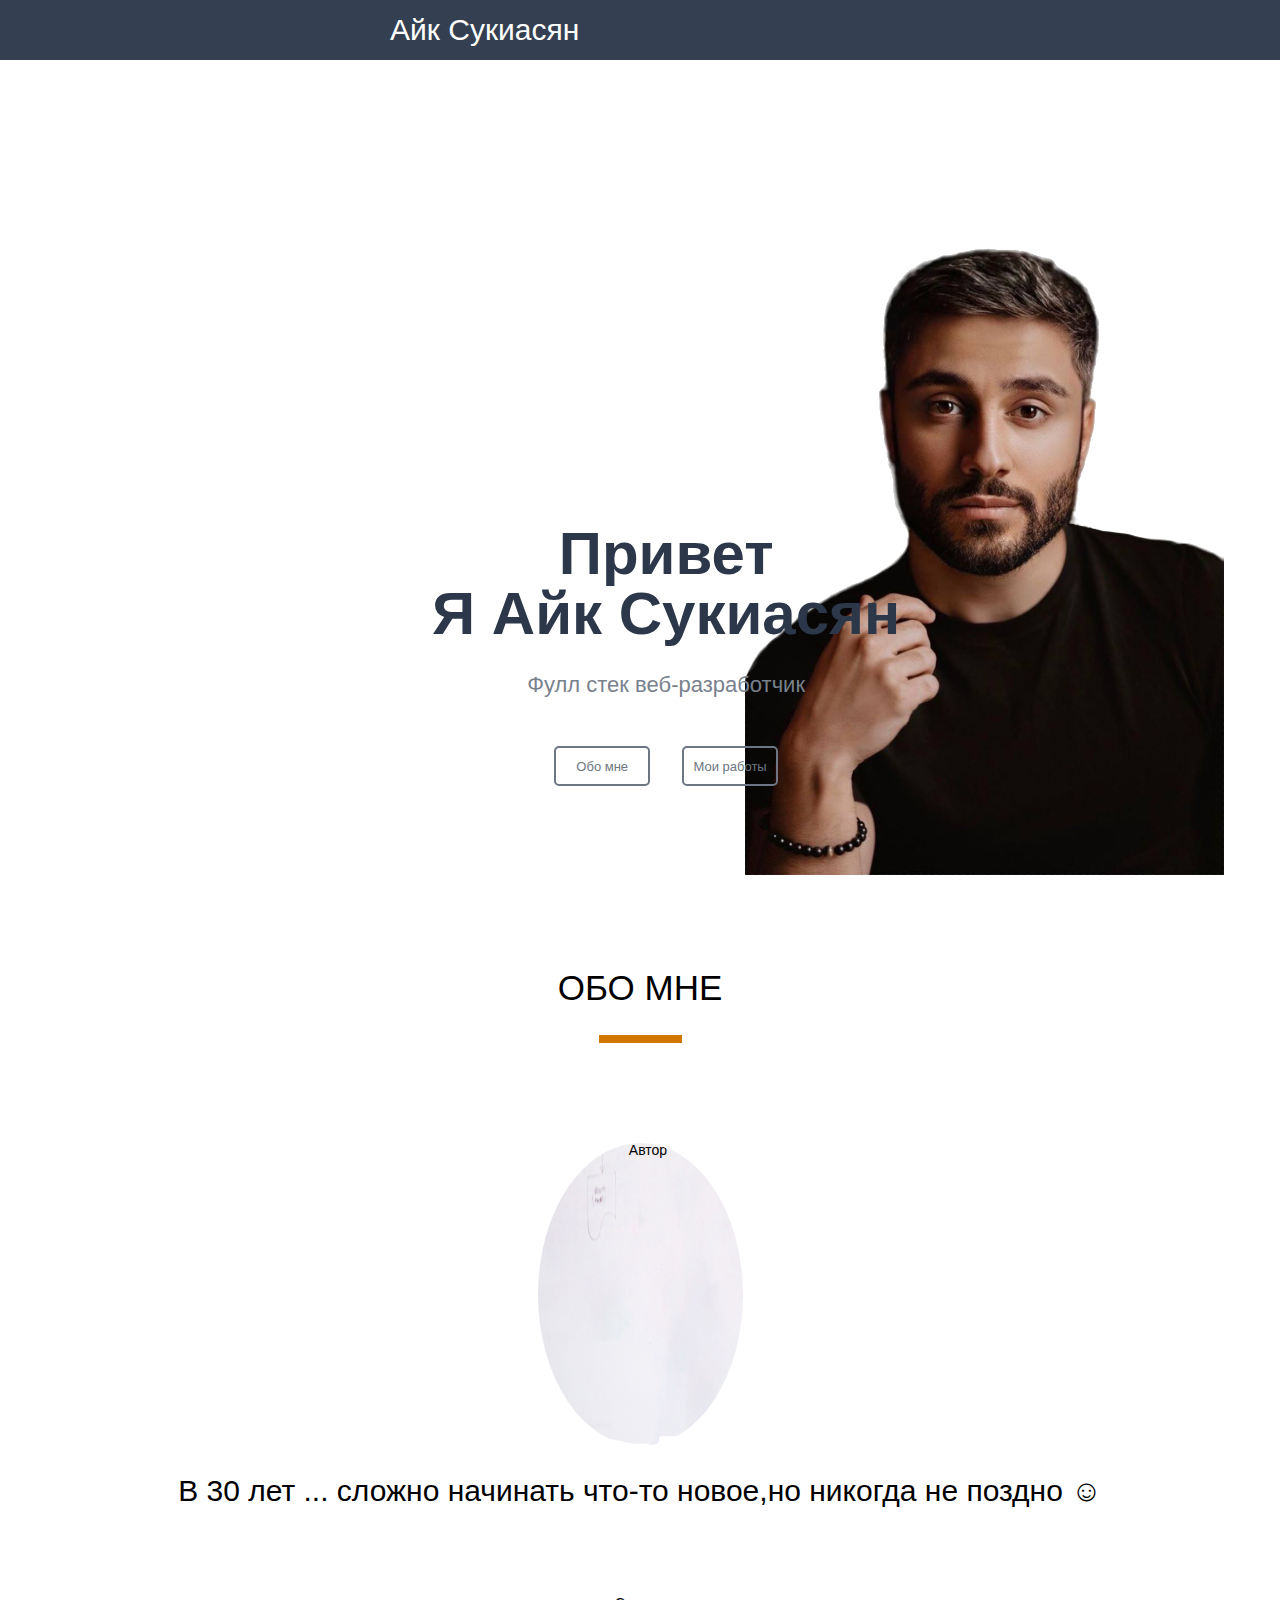
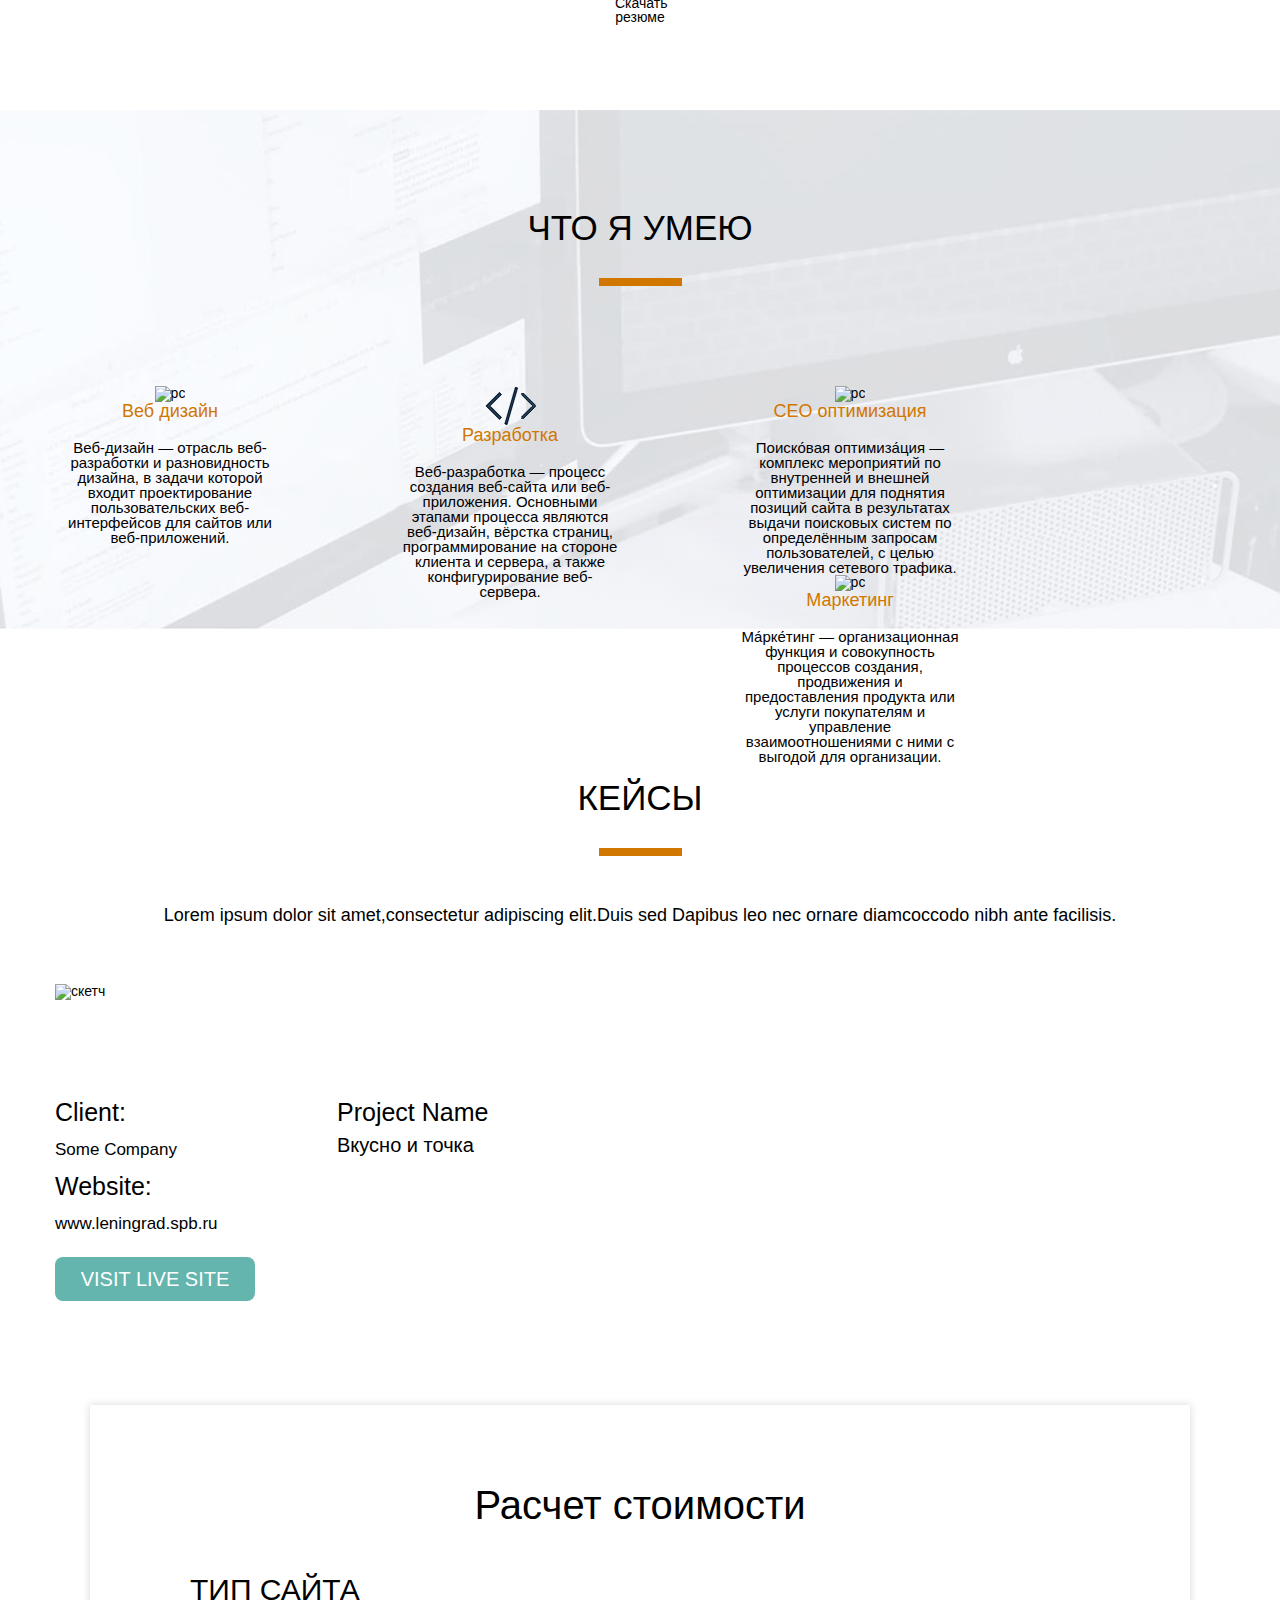
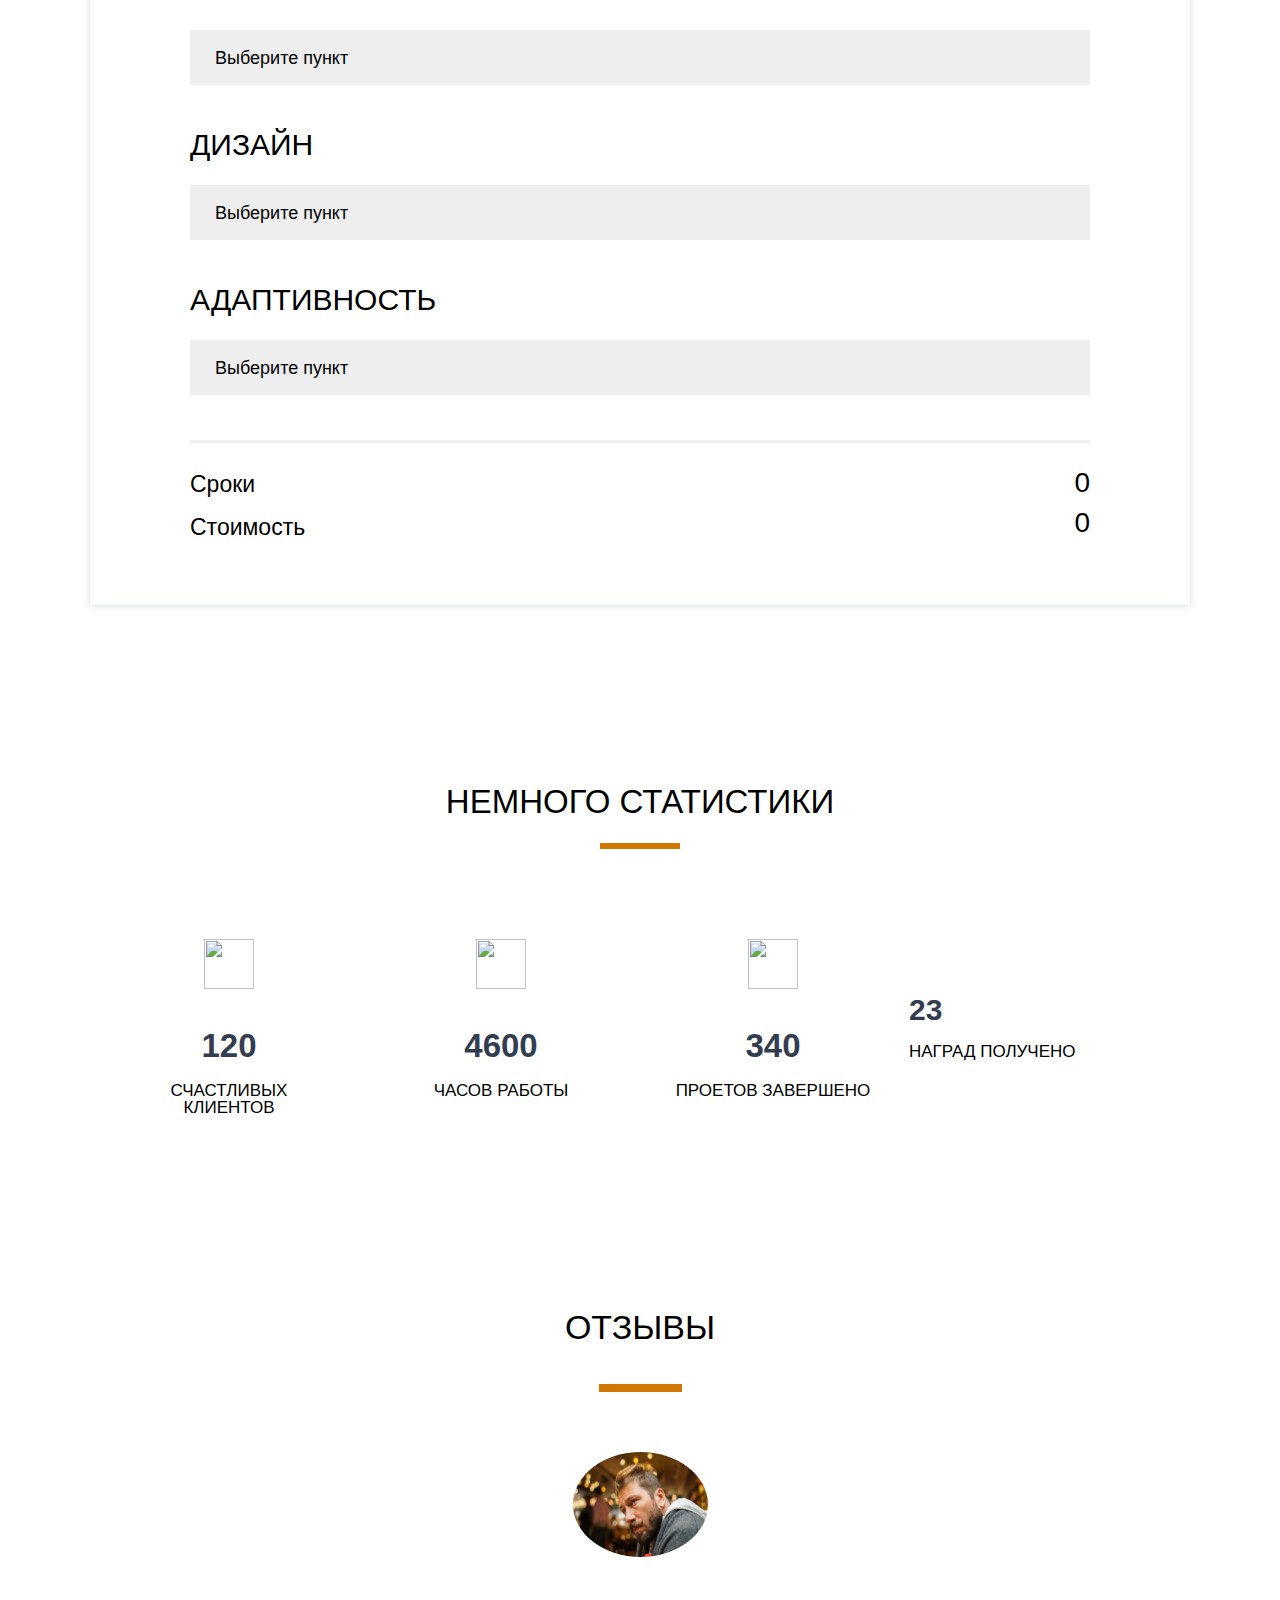
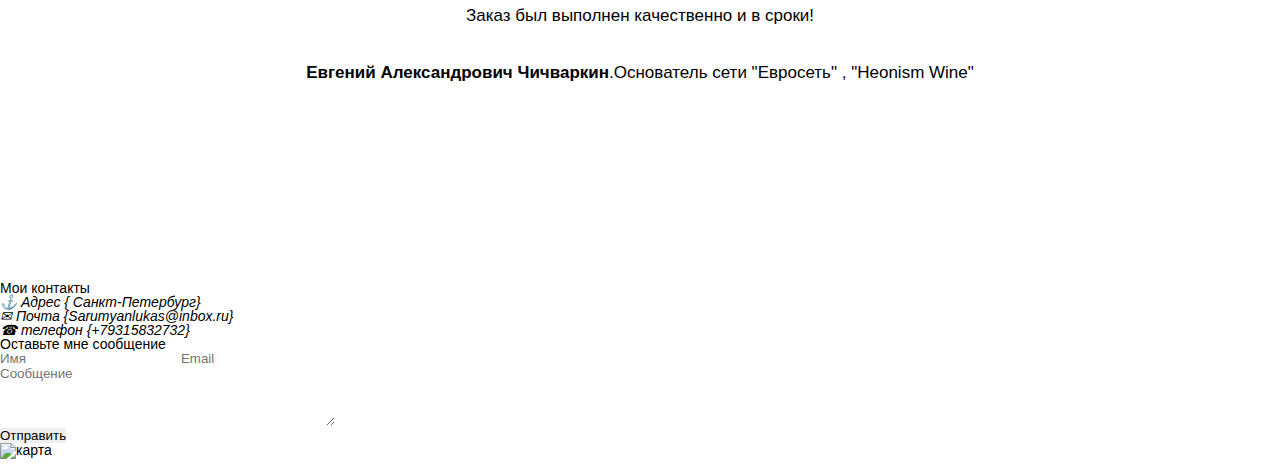
==== src/index.html @ 704d2154 "Some new" ====
<!DOCTYPE html>
<html lang="en">
<head>
    <meta charset="UTF-8">
    <meta name="description" content="Моя первая страница...">
    <meta name="author" content="Aik">
    <meta name="robots" content="all">
    <meta property="og:title" content="Это моя первая страница...">
    <title> Сукиасян Айк - Веб-разработчик</title>
    <link rel="stylesheet" href="css/reset.css">
    <link rel="stylesheet" href="css/style.css">
</head>
<body>
    <header>
        <nav>
            <div class="logo">Айк Сукиасян</div>
            <div class="menu">
                <ul>
                    <li>Обо мне</li>
                    <li>Услуги</li>
                    <li>Кейсы</li>
                    <li>Прайс</li>
                    <li>Отзывы</li>
                    <li>Контакты</li>
                </ul>
            </div>

        </nav>
    </header>

    <div class="main">
        <div class="title__container">
            <h1>
                Привет 
                <br>
                 Я Айк Сукиасян
            </h1>
            <h4>Фулл стек веб-разработчик</h4>
            <input type="submit" value="Обо мне">
            <input type="submit" value="Мои работы">
        </div>
    </div>
    <div class="info">
        <h2>ОБО МНЕ</h2>
        <hr align="center" color="#d17700" size="10" width=83px>
          <img src="img/ike%C2%A0%E2%80%94%20%D0%BA%D0%BE%D0%BF%D0%B8%D1%8F.png" alt="Автор" width="200">
        <h4>В 30 лет ... сложно начинать что-то новое,но никогда не поздно &#9786;</h4>
        <a href="img/IMAGE%202022-06-16%2009:02:05.jpg" download="" title="">Скачать резюме</a>
    </div>
    <br>

    <div class="skills">
        <div class="wish">
            <h2>Что я умею</h2>
            <hr color="#d17700">
        </div>
        <div class="more_skills">
            <img src="img/%D0%BD%D0%BE%D1%83%D1%82.png" alt="pc">
            <h4>Веб дизайн</h4>
            <p>Веб-дизайн — отрасль веб-разработки и разновидность дизайна, в задачи которой входит проектирование пользовательских веб-интерфейсов для сайтов или веб-приложений. </p>
        </div>
        <div class="more_skills">
            <img src="img/%D0%B7%D0%BD%D0%B0%D0%BA.png" alt="pc">
            <h4>Разработка</h4>
            <p>Веб-разработка — процесс создания веб-сайта или веб-приложения. Основными этапами процесса являются веб-дизайн, вёрстка страниц, программирование на стороне клиента и сервера, а также конфигурирование веб-сервера. </p>
        </div>
        <div class="more_skills">
            <img src="img/%D1%80%D0%B0%D0%BA%D0%B5%D1%82%D0%B0.png" alt="pc">
            <h4>СЕО оптимизация</h4>
            <p>Поиско́вая оптимиза́ция — комплекс мероприятий по внутренней и внешней оптимизации для поднятия позиций сайта в результатах выдачи поисковых систем по определённым запросам пользователей, с целью увеличения сетевого трафика.</p>
        </div>
        <div class="more_skills">
            <img src="img/%D0%B3%D1%80%D0%B0%D0%BC%D0%BC%D0%BE%D1%84%D0%BE%D0%BD.png" alt="pc">
            <h4>Маркетинг</h4>
            <p>Ма́рке́тинг — организационная функция и совокупность процессов создания, продвижения и предоставления продукта или услуги покупателям и управление взаимоотношениями с ними с выгодой для организации.</p>
        </div>
    </div>
    <div class="package">
       <div class="cage">
        <h2>Кейсы</h2>
        <hr color="#d17700">
        <h5>Lorem ipsum dolor sit amet,consectetur adipiscing elit.Duis sed Dapibus leo nec ornare diamcoccodo nibh ante facilisis.</h5>
        <p>
            <img src="img/%D1%81%D0%BA%D0%B5%D1%82%D1%87.jpg" alt="скетч" width="200">
      <div class="short">
                    <h4>Client:</h4>
                   <p>Some Company</p>
                 <h4>Website:</h4>
                       <p>www.leningrad.spb.ru</p>
                    <a href="http://www.leningradspb.ru" class="btn">VISIT LIVE SITE</a>
                   </div>
                <div class="long">
                    <h4>Project Name</h4>
                    <p>Вкусно и точка</p>
                </div>
            </div>
    </div>           
    <div class="prace">
       <div class="prace_menu">
        <h2>Расчет стоимости</h2>
        <div class="pracepm">
        <h3>Тип Сайта</h3>
        <select class="select" name="web">
            <option value="1" selected disabled>Выберите пункт</option>
            <option value="2">Визитка &#10102;</option>
            <option value="3">Интернет магазин &#10103;</option>
            <option value="4">Корпоративный &#10104;</option>
        </select>
        <h3>Дизайн</h3>
        <select class="select" name="design">
            <option value="1" selected disabled>Выберите пункт</option>
            <option value="2">Минимализм &#10102;</option>
            <option value="3">HI TECH &#10103;</option>
            <option value="4">Информационный &#10104;</option>
        </select>
        <h3>Адаптивность</h3>
        <select class="select" name="adaptation">
            <option value="1" selected disabled>Выберите пункт</option>
            <option value="2">Фиксированный макет сайта &#10102;</option>
            <option value="3">Резиновый (гибкий) макет сайта &#10103;</option>
            <option value="4">Bootstrap и создание адаптивных сайтов &#10104;</option>
        </select>
<hr align="center" color="#eeeeee" size="5" width=100%>
        <div class="time_mani">
        <div class="time">
        <p class="text">Сроки</p>
       <p class="text">Стоимость</p>
            </div> 
            
        <div class="mani">
        <p class="digit">0</p>
        <p class="digit">0</p>
            </div>
        </div>
            </div>
        </div>
        </div>
    <div class="statistics">
       <div class="station">
        <h2>Немного статистики</h2>
        <hr>
        <div class="stat">
                <img src="img/%D1%81%D0%BC%D0%B0%D0%B9%D0%BB.png" alt="">
                <h3><b>120</b></h3>
                <p>СЧАСТЛИВЫХ КЛИЕНТОВ</p>
            </div>
            <div class="stat">
                <img src="img/%D1%81%D0%BA%D0%BE%D0%B1%D0%BA%D0%B8.png" alt="">
                <h3><b>4600</b></h3>
                <p>ЧАСОВ РАБОТЫ</p>
            </div>
            <div class="stat">
                <img src="img/%D0%B3%D0%B0%D0%BB%D0%BE%D1%87%D0%BA%D0%B0.png" alt="">
                <h3><b>340</b></h3>
                <p>ПРОЕТОВ ЗАВЕРШЕНО</p>
            </div>
            <div class="stat_item">
                <img src="img/%D0%BA%D1%83%D0%B1%D0%BE%D0%BA.png" alt="">
                <h4><b>23</b></h4>
                <p>НАГРАД ПОЛУЧЕНО</p>
        </div>
      </div>
    </div>
    <div class="reviews">
        <h2>Отзывы</h2>
           <hr align="center" color="#d17700" size="10" width=83px>
            <img src="img/chich.jpeg" alt="client" >
            <h5>Заказ был выполнен качественно и в сроки!</h5>
            <p><b>Евгений Александрович Чичваркин</b>.Основатель сети "Евросеть" , "Heonism Wine"</p>
            
    </div>
    <footer>
        <div class="contacts">
            <h2>Мои контакты</h2>
            <h4>
                <em>&#9875; Адрес { Санкт-Петербург} </em>
            </h4>
            <h4>
                <em>&#9993; Почта {Sarumyanlukas@inbox.ru} </em>
            </h4>
            <h4>
                <em>&#9742; телефон {+79315832732}</em>
            </h4>
            <p>Оставьте мне сообщение</p>
            <form action="handler.php">
                <input type="text" name="text_input" placeholder="Имя">
                <input type="email" name="mail" placeholder="Email">
                <br>
                <textarea name="message" id="1" cols="40" rows="4" placeholder="Сообщение"></textarea>
                <p>
                    <input type="submit" value="Отправить">
                </p>
            </form>
            <p>
                <img src="https://habrastorage.org/getpro/habr/post_images/2fa/d7b/2ac/2fad7b2ac4b444de8412181e284aabde.jpg" alt="карта" width="200">

        </div>
        <br>
    </footer>

</body>
</html>
---- src/css/style.css ----
body{
    font-family: Arial, sans-serif;
}
nav{
    width: 100%;
    height: 60px;
    background: #344051;
}

.logo{
    float: left;
    color: #fff;
    font-size: 30px;
    line-height: 60px;
    padding-left: 390px;
}

.menu{
    float: left;
    padding-left: 430px;
    
}

.menu li{
    float: left;
    font-size: 16px;
    color: white;
    line-height: 60px;
    margin-right: 40px;
    text-transform: uppercase;
}

.menu li a:visited{
    color: white;
}

.main{
    width: 100%;
    height: calc(100% - 60px);
    background: url(../img/ike.png) 93% 80%/auto 85% no-repeat, url(../img/bg.jpg) center/cover no-repeat;

}
.title__container{
    float: left;
    margin: 404px 0px 0px 432px;
    color: #2c384a;
    text-align: center;
  
}


.title__container h1{
    font-size: 60px;
    text-align: center;
    font-weight: bold;
}

.title__container h4{
    color: #79818d;
    text-align: center;
    margin-top: 30px;
    font-size: 22px;
}

.title__container input{
    width: 96px;
    height: 40px;
    text-align: center;
    border: 2px solid #6d7682;
    background: none;
    border-radius: 5px;
    color: #6d7682;
    font-size: 13px;
    cursor: pointer;
    margin: 50px 14px 0px 14px;
}

.info h2{
    font-size: 35px;
    text-align: center;
    margin-bottom:30px ;
    margin-top: 70px;
}
.info hr{
    display: block;
    margin: 0 auto;
    margin-bottom: 100px;
}
.info img{
    text-align: center;
    background: url(../img/BG.jpg) round;
    width: 205px;height: 303px;
    border-radius:100%;
   display: block;
  margin: 0 auto;
}
.info h4{
    text-align: center;
    font-size: 30px;
    padding-top: 30px;
    padding-bottom: 40px;
}
.info a{
   text-align: center;
    padding-top: 50px;
    background: url(../img/dar.png)round;
    width:50px;height:30px;
    display: block;
    margin: 0 auto;
}
.skills{
    margin-top: 100px;
    background: url(../img/BJ.jpg)center/cover no-repeat;
    width: 100%;
    height: 520px;
}
.wish h2{
    text-align: center;
    font-size: 35px;
    text-transform:  uppercase;
    padding-top: 100px;
    
}
.wish hr{
    height: 8px;
    border: none;
    width: 83px;
    margin: 33px auto 100px;
}
.more_skills{
  
  float:left;
     width: 220px;
    text-align: center;
    margin: 0 60px;
}
.more_skills img{
 margin-bottom: 0px;

}
.more_skills p{
   font-size: 15px;

}
.more_skills h4{
    color: #d17700;
    font-size: 18px;
    margin-bottom: 20px; 
}
.package{
    padding-top: 50px;
    padding-bottom: 150px;
    
}
.package img{
    height: 570px;
    width: 100%;
}
.cage{
     width: 1170px;
    margin: 0 auto;
}
.cage h2{
    text-align: center;
    font-size: 35px;
    text-transform:  uppercase;
    padding-top: 100px;
    
}
.cage hr{
    height: 8px;
    border: none;
    width: 83px;
    margin: 33px auto 50px;
}
.cage h5{
    padding-bottom: 60px;
     text-align: center;
    font-size: 18px;
}
.short{
    padding-top:100px;
    width: 200px;
    float: left;
    margin-right: 82px;
}
.short h4{
    font-size: 25px;
}
.short p{
    font-size: 17px;
    margin: 16px 0;
}
.short a{
    margin-top: 25px;
    display: block;
    width: 100%;
    background: #63b5ae;
    height: 44px;
    line-height: 44px;
    text-align: center;
    color: white;
    font-size: 20px;
    border-radius: 8px;
}
.long{
    margin-top: 100px;
}
.long h4{
    font-size: 25px;
    margin-bottom: 10px;
}
.long p{
    font-size: 20px;
}
.prace{
      margin-top: 100px;
}
.prace_menu{
    width: 1100px;
    -webkit-box-shadow: 0px 0px 8px 0px rgba(34, 60, 80, 0.2);
    -moz-box-shadow: 0px 0px 8px 0px rgba(34, 60, 80, 0.2);
    box-shadow: 0px 0px 8px 0px rgba(34, 60, 80, 0.2);
    margin: 0 auto;
    padding-top: 80px;
    height: 800px;
}
.prace_menu h2{
     text-align: center;
    width: 360px;
    font-size: 40px;
    margin: 0px auto 50px;  
}
.pracepm{
    width: 900px;
    margin: 0 auto;
    padding-bottom: 50px;
}
.pracepm h3{
    font-size: 30px;
    text-transform: uppercase;
    margin-bottom: 25px;
}
.pracepm select{
    margin-bottom: 45px;
}

.select{
  display: block;
    width: 900px;
    height: 55px;
    background: #eeeeee;
    padding-left: 25px;
    font-size: 18px;
    -webkit-appearance: none;
    -moz-appearance: none;
    appearance: none;
    background:  url(../img/%D0%B3%D0%B0%D0%BB%D0%BA%D0%B0.png) 98% 54%/auto no-repeat,#eee;
}
.time_mani{
    margin-top: 20px;
    font-size: 22px;
}
.time{
    float: left;
    font-size:23px;
    line-height: 43px;
}
.mani{
    float: right;
    padding-left: 200px;
    font-size:28px;
    line-height: 40px;
}
.statistics{
    margin-top:85px;
    height: 550px;
    background: url(../img/%D0%BA%D0%BB%D0%B0%D0%B2%D0%B8%D0%B0%D1%82%D1%83%D1%80%D0%B0.jpg) no-repeat;
}
.station{
    width: 1094px;
    margin: 0 auto;
    padding-top: 100x;
    padding-bottom: 96px;
}
.statistics h2{
    text-transform: uppercase;
    padding-top:95px;
    font-size: 33px;
    text-align: center;
}
.statistics hr{
     height: 6px;
    border: none;
    background: #d17700;
    width: 80px;
    margin: 0 auto 90px;
    margin-top: 25px;
}
.stat{
    float: left;
    width: 200px;
    text-align: center;
    margin: 0 36px;
}

.stat img{
    width: 50px;
    margin-bottom: 40px;
    height: 50px;
}
.stat h3{
    font-size: 33px;
    color: #323e4f;
    margin-bottom: 20px;
}
.stat p{
    font-size: 17px;
}
.stat_item img{
    padding-left: 100px;
}
.stat_item h4{
font-size: 30px;
    color: #323e4f;
   margin-top: 42px;
}
.stat_item p{
    font-size: 17px;
    padding-top: 18px;
}
.reviews h2{
    font-size: 34px;
    text-align: center;
    margin-bottom:40px ;
    margin-top: 70px;
    text-transform: uppercase;
}
    
.reviews hr{
    display: block;
    margin: 0 auto;
    margin-bottom: 60px;
}
.reviews img{
    text-align: center;
    background: url(../img/BG.jpg) round;
    width: 135px;height: 105px;
    border-radius:100%;
   display: block;
  margin: 0 auto;
}
.reviews h5{
     font-size: 17px;
    text-align: center;
    margin-bottom:40px ;
    margin-top: 50px;
}
.reviews p{
     font-size: 17px;
    text-align: center;
    margin-bottom:200px ;
    margin-top: 30px;
}
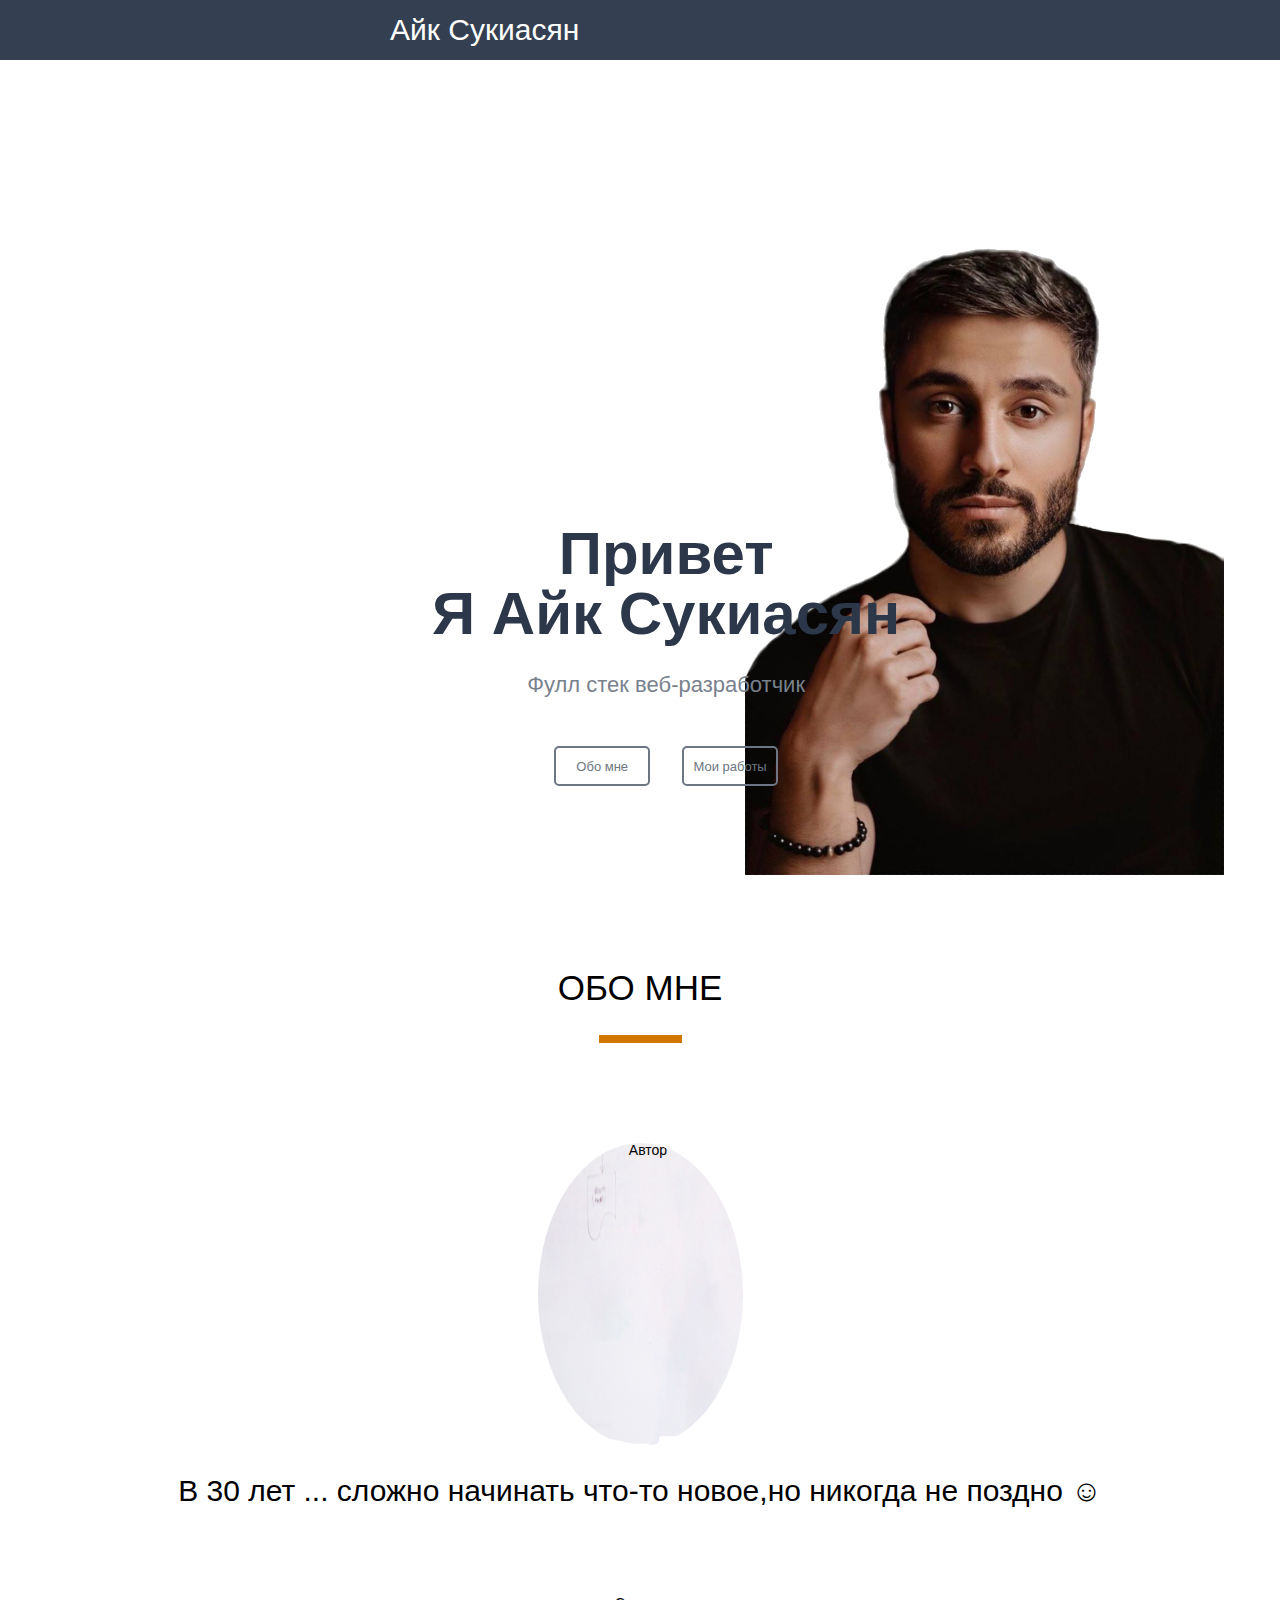
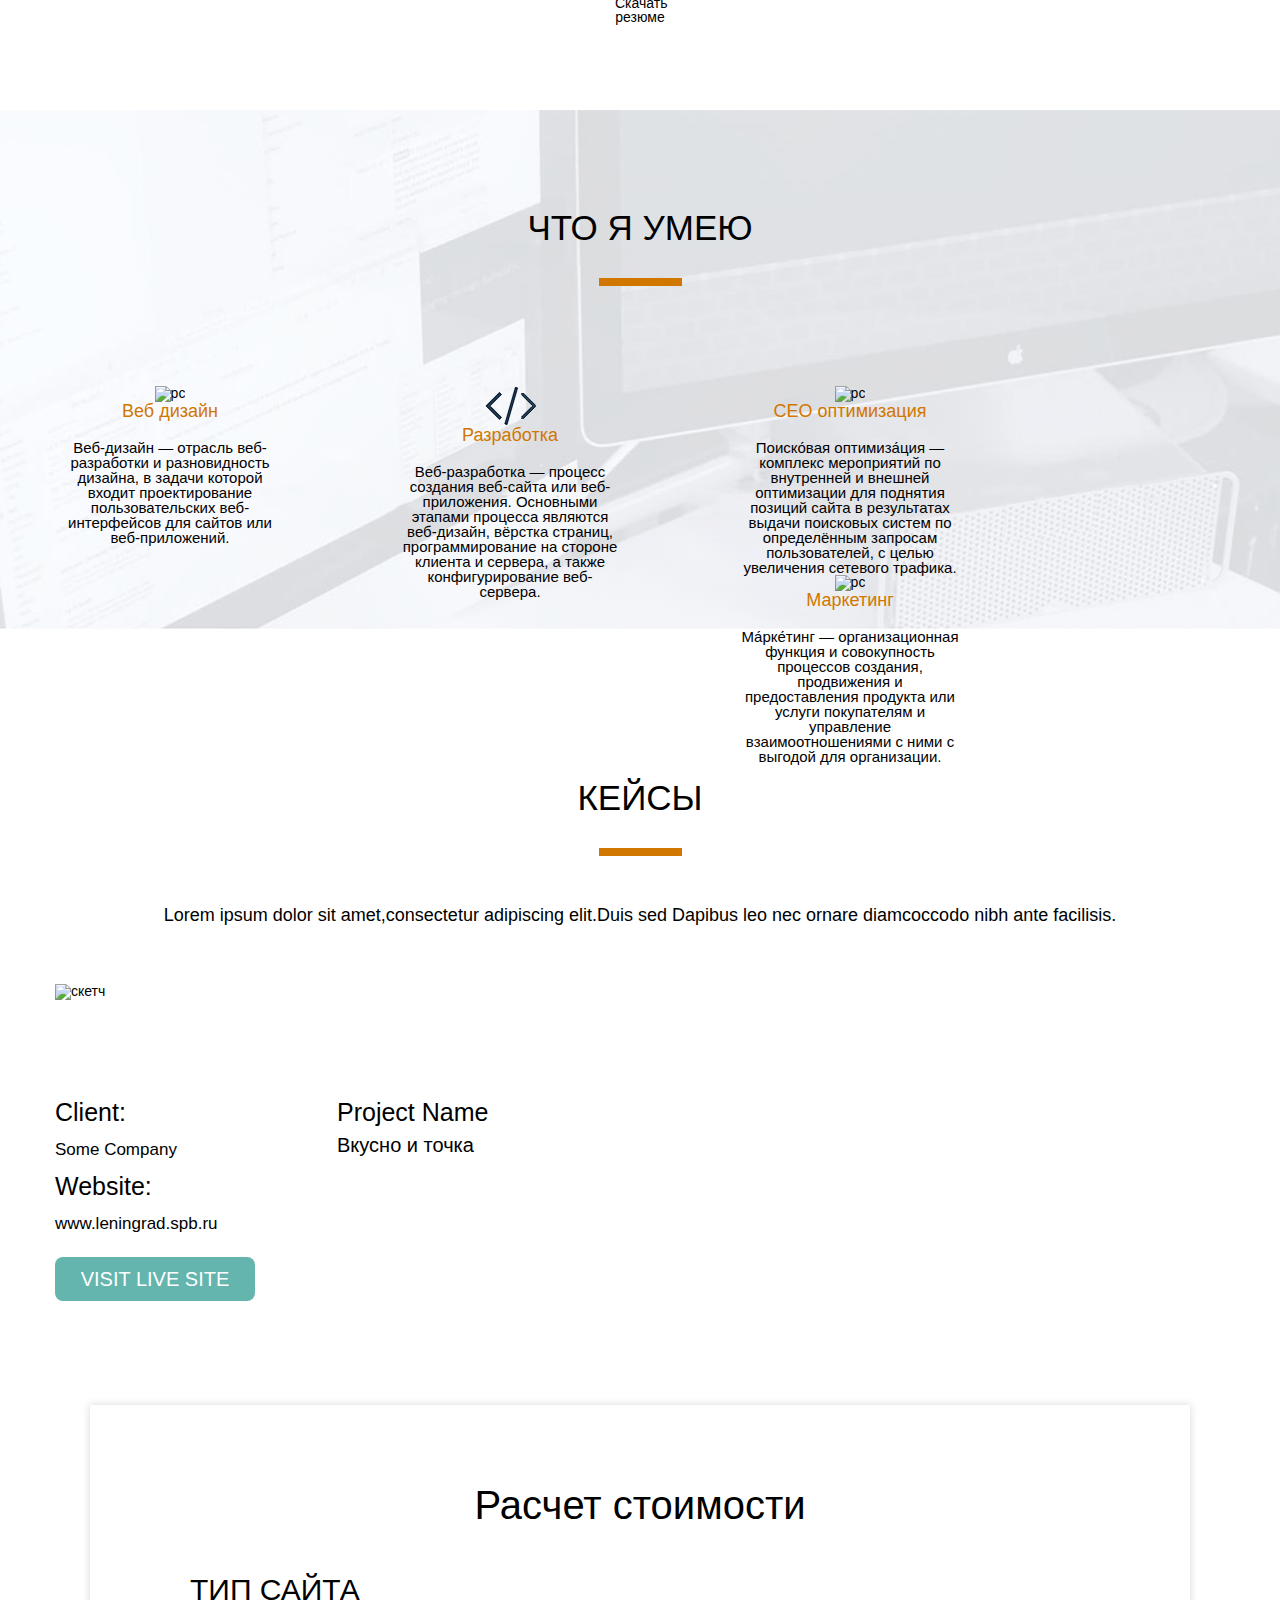
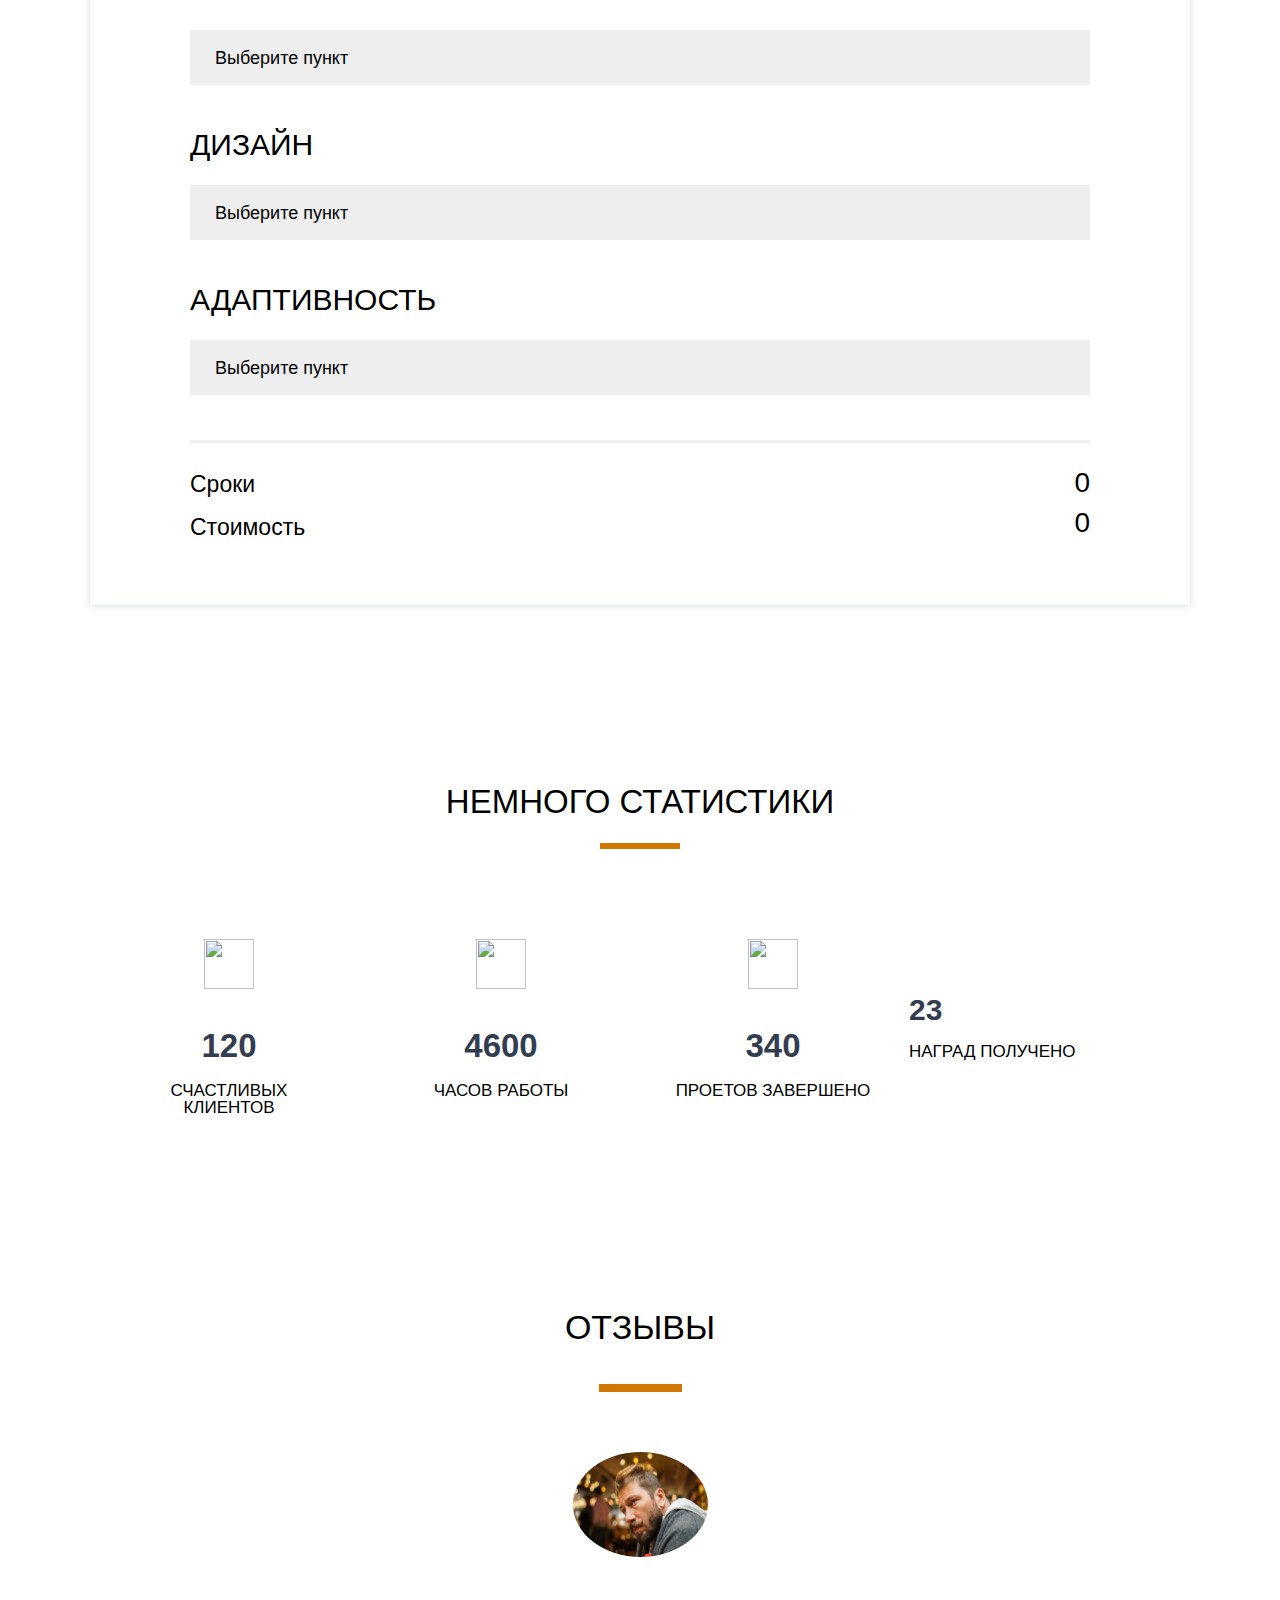
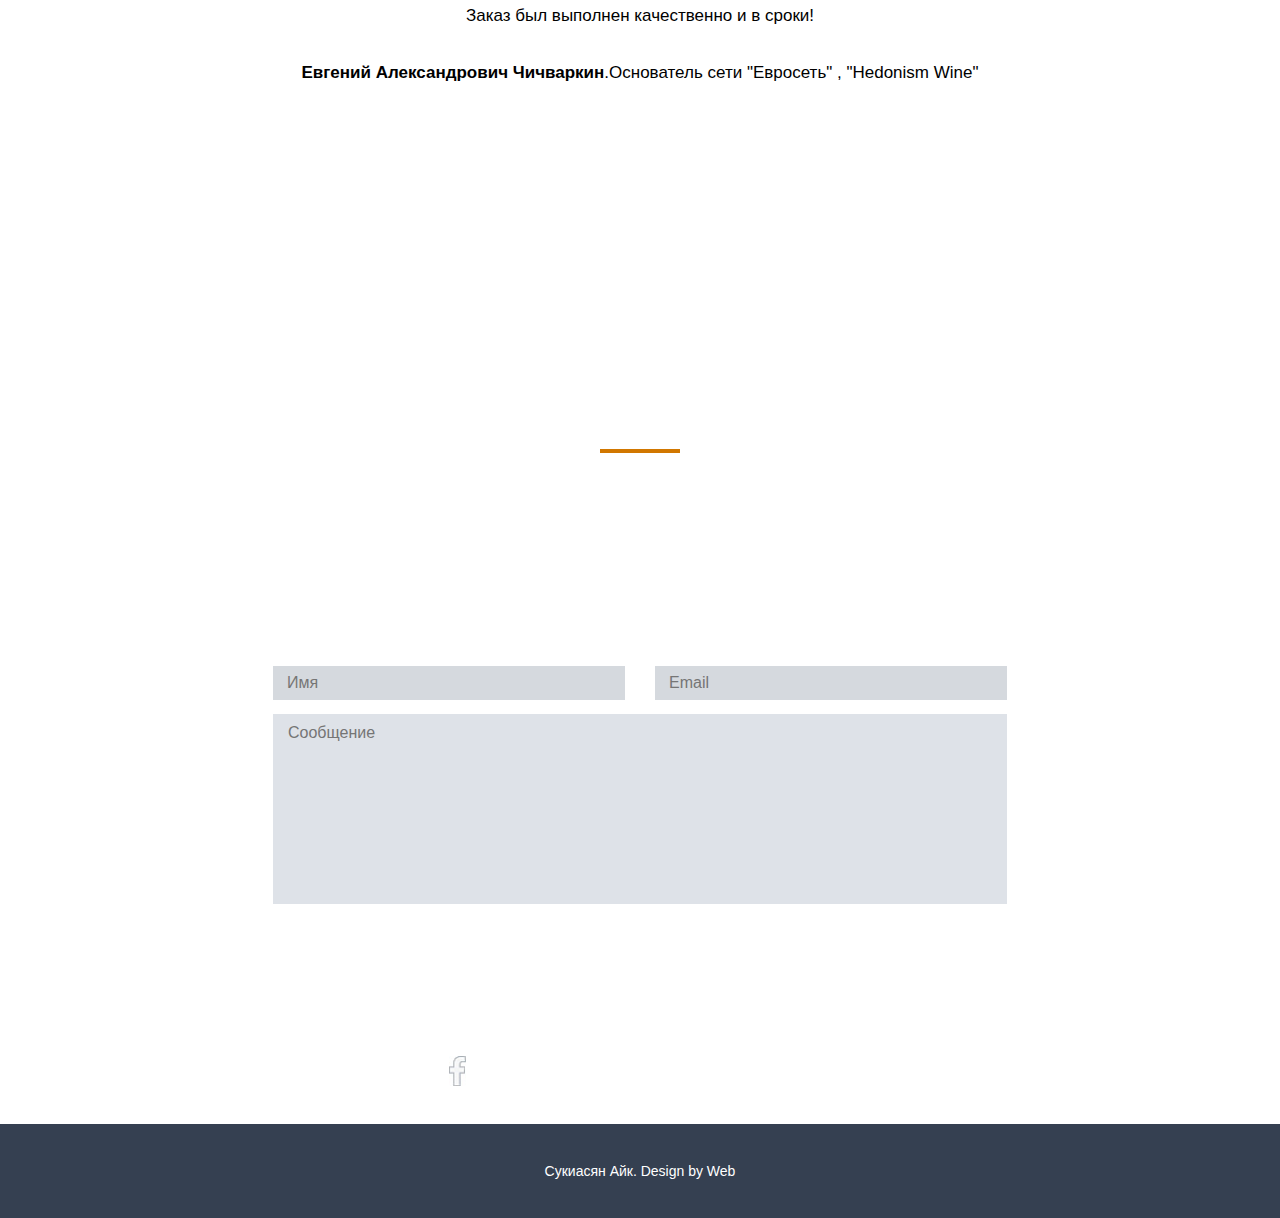
==== commit 9674a53b: "Add files via upload" ====
--- a/src/index.html
+++ b/src/index.html
@@ -166,37 +166,58 @@
            <hr align="center" color="#d17700" size="10" width=83px>
             <img src="img/chich.jpeg" alt="client" >
             <h5>Заказ был выполнен качественно и в сроки!</h5>
-            <p><b>Евгений Александрович Чичваркин</b>.Основатель сети "Евросеть" , "Heonism Wine"</p>
+            <p><b>Евгений Александрович Чичваркин</b>.Основатель сети "Евросеть" , "Hedonism Wine"</p>
             
     </div>
-    <footer>
-        <div class="contacts">
-            <h2>Мои контакты</h2>
-            <h4>
-                <em>&#9875; Адрес { Санкт-Петербург} </em>
-            </h4>
-            <h4>
-                <em>&#9993; Почта {Sarumyanlukas@inbox.ru} </em>
-            </h4>
-            <h4>
-                <em>&#9742; телефон {+79315832732}</em>
-            </h4>
-            <p>Оставьте мне сообщение</p>
-            <form action="handler.php">
-                <input type="text" name="text_input" placeholder="Имя">
-                <input type="email" name="mail" placeholder="Email">
-                <br>
-                <textarea name="message" id="1" cols="40" rows="4" placeholder="Сообщение"></textarea>
-                <p>
-                    <input type="submit" value="Отправить">
-                </p>
+         <div class="contacts">
+        <div class="contacts_container">
+            <h2>Мои Контакты</h2>
+            <hr>
+            <p class="contacts_subscription">Lorem ipsum dolor sit amet, consectetur adipisicing elit. Similique ea cum error commodi at obcaecati!</p>
+            <div class="contacts_data">
+                <div class="contacts_data_item">
+                    <img src="img/geo.png" alt="">
+                    <p>Санкт-Петербург, Сев Кабель</p>
+                </div>
+                <div class="contacts_data_item">
+                    <img src="img/mail.png" alt="">
+                    <p>Sarumyanlukas@inbox.ru</p>
+                </div>
+                <div class="contacts_data_item">
+                    <img src="img/tel.png" alt="">
+                    <p>+7 9315832732</p>
+                </div>
+            </div>
+            <div class="clear"></div>
+            <h3>Оставьте мне сообщение</h3>
+            <form action="#">
+                <div class="contacts_inputs">
+                    <input type="text" placeholder="Имя">
+                    <input class="secondInput" type="text" placeholder="Email">
+                    <div class="clear"></div>
+                </div>
+                <textarea placeholder="Сообщение" name="message" id="messageText" cols="30" rows="10"></textarea>
+                <input type="submit" value="Отправить">
             </form>
-            <p>
-                <img src="https://habrastorage.org/getpro/habr/post_images/2fa/d7b/2ac/2fad7b2ac4b444de8412181e284aabde.jpg" alt="карта" width="200">
-
-        </div>
-        <br>
-    </footer>
-
+            <div class="contacts_social">
+                <a href="#"><img src="img/%D1%84%D0%B1.jpg" alt=""></a>
+                <a href="#"><img src="img/%D1%82%D0%B2%D0%B8%D1%82%D0%B5%D1%80.jpg" alt=""></a>
+                <a href="#"><img src="img/%D0%BC%D1%8F%D1%87.jpg" alt=""></a>
+                <a href="#"><img src="img/%D0%BA%D0%B8%D1%81%D0%B0.jpg" alt=""></a>
+                <a href="#"><img src="img/%D0%B8%D0%BD%D1%81%D1%82.jpg" alt=""></a>
+                <a href="#"><img src="img/%D0%B8%D0%BD.jpg" alt=""></a>
+                <div class="clear"></div>
+            </div>
+        </div>
+    </div>
+    <div class="map">
+        <img src="img/%D0%9A%D0%B0%D1%80%D1%82%D0%B0%20%D0%BA%D0%BE%D0%BF%D0%B8%D1%8F.jpg" alt="">
+    </div>
+    <div class="footer">
+        <div class="footer_container">
+            <p>Сукиасян Айк. Design by Web</p>
+        </div>
+    </div>
+    
 </body>
 </html>--- a/src/css/style.css
+++ b/src/css/style.css
@@ -361,4 +361,133 @@
     text-align: center;
     margin-bottom:200px ;
     margin-top: 30px;
-}+}
+.contacts{
+    background: url(../img/%D0%A4%D0%BE%D0%BD%20%D0%BA%D0%BE%D0%BD%D1%82%D0%B0%D0%BA%D1%82.jpg) center/cover no-repeat;
+    color: white;
+}
+
+.contacts_container{
+    width: 734px;
+    margin: 0 auto;
+    padding-bottom: 68px;
+}
+
+.contacts_container h2{
+    text-align: center;
+    width: 390px;
+    font-size: 33px;
+    margin: 0px auto 30px;
+    padding-bottom: 5px;
+    text-transform: uppercase;
+    padding-top: 100px;
+}
+
+.contacts_container hr{
+    height: 4px;
+    border: none;
+    background: #d17700;
+    width: 80px;
+    margin: 0 auto 32px;
+}
+
+.contacts_subscription{
+    text-align: center;
+    font-size: 16px;
+    margin-bottom: 48px;
+}
+
+.contacts_data_item{
+    float: left;
+    width: 154px;
+    text-align: center;
+    margin: 0 45px;
+}
+
+.contacts_data_item img{
+    height: 30px;
+    margin-bottom: 30px;
+    
+}
+
+.contacts_data_item p{
+    font-size: 16px;
+}
+
+.contacts_container h3{
+    margin-top: 100px;
+    text-align: center;
+    margin-bottom: 43px;
+    font-size: 22px;
+    text-transform: uppercase;
+}
+
+.contacts_inputs input{
+    display: block;
+    width: 352px;
+    float: left;
+    height: 34px;
+    padding-left: 14px;
+    margin-bottom: 14px;
+    background: rgba(210, 214, 220, 0.93);
+    font-size: 16px;
+}
+
+.contacts_inputs .secondInput{
+    float: right;
+}
+
+.contacts_container textarea{
+    display: block;
+    width: 100%;
+    resize: none;
+    padding-top: 10px;
+    padding-left: 15px;
+    background: rgba(220, 224, 230, 0.93);
+    font-size: 16px;
+    margin-bottom: 30px;
+}
+
+.contacts_container input[type="submit"]{
+    display: block;
+    margin: 0 auto;
+    background: none;
+    color: white;
+    border: 2px solid white;
+    height: 46px;
+    width: 124px;
+    border-radius: 8px;
+    font-size: 20px;
+    margin-bottom: 76px;
+}
+
+.contacts_social{
+    width: 422px;
+    margin: 0 auto;
+    
+}
+
+.contacts_social a{
+    display: block;
+    float: left;
+    margin: 0 20px;
+}
+.contacts_social img{
+    height: 30px;
+}
+
+.map img{
+    display: block;
+    width: 100%;  
+}
+
+.footer{
+    background: #354051;
+    height: 94px;
+}
+
+.footer_container{
+    text-align: center;
+    line-height: 94px;
+    color: white;
+}
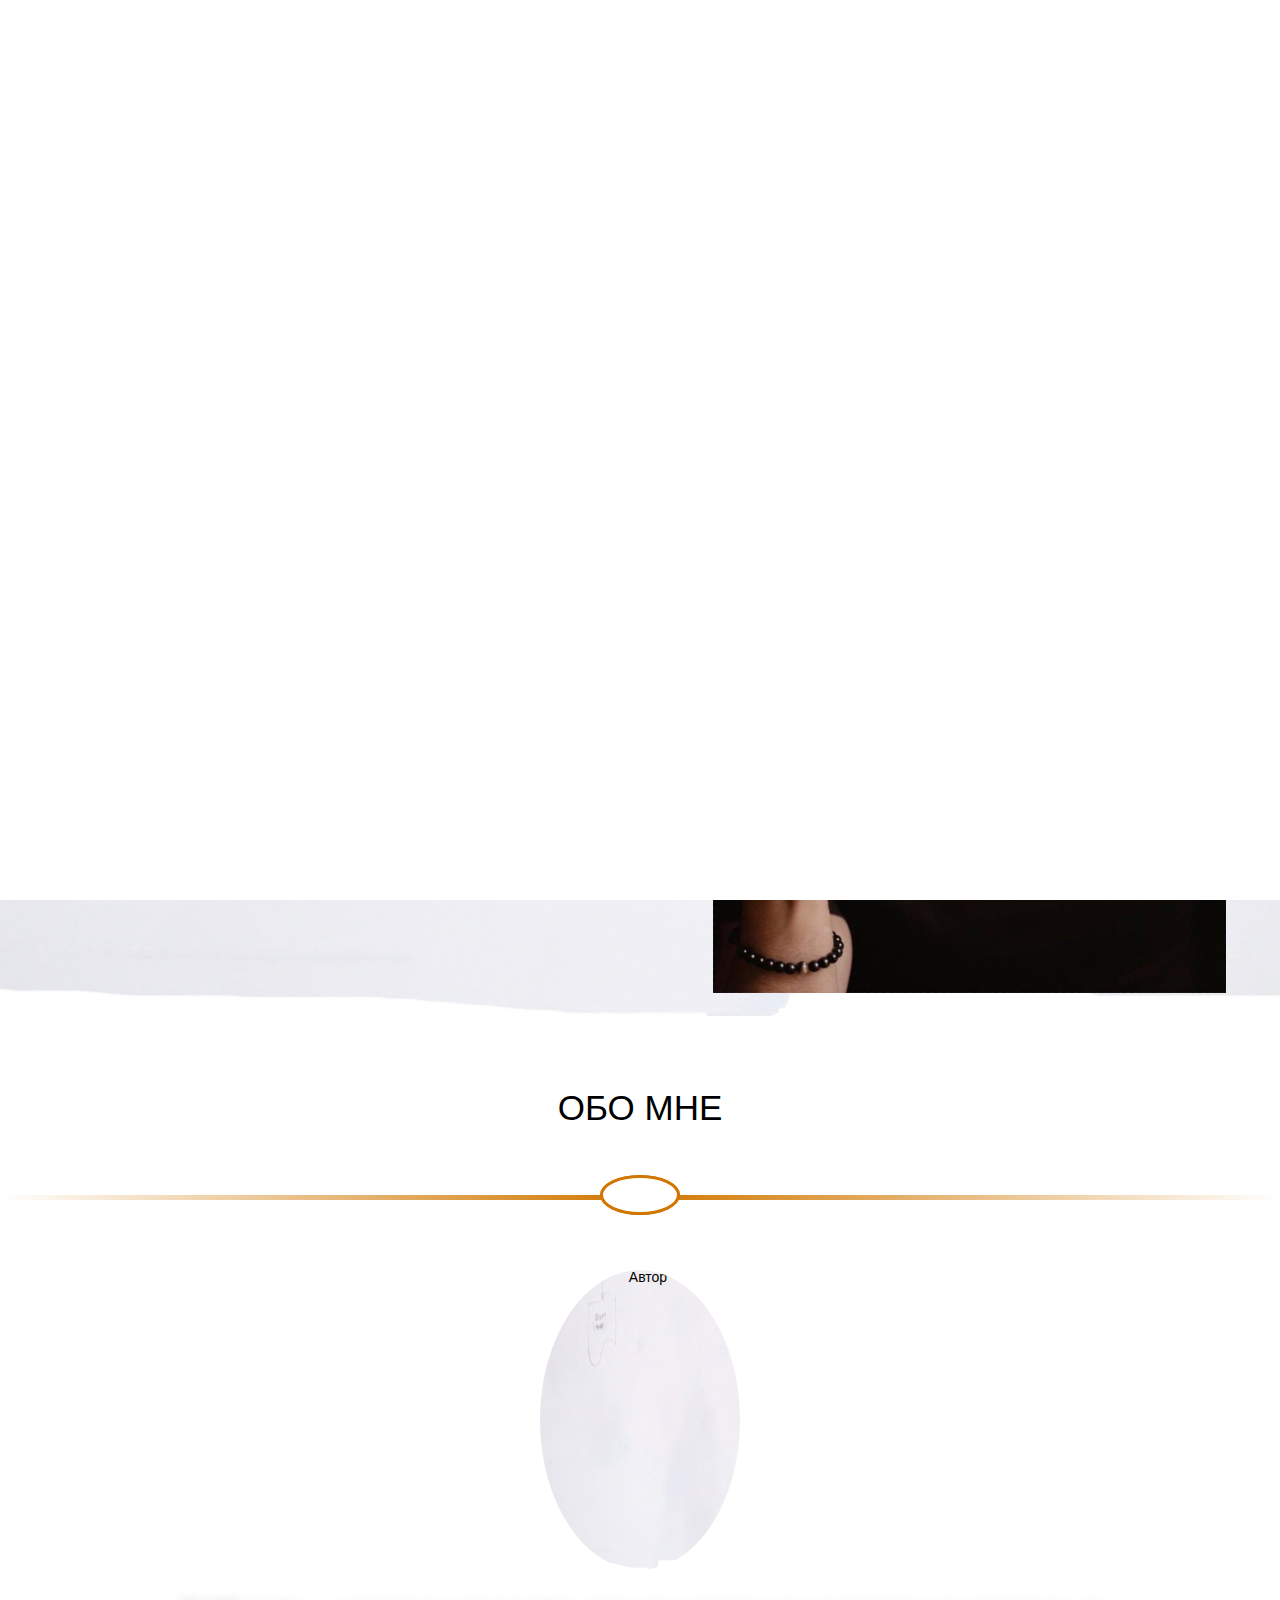
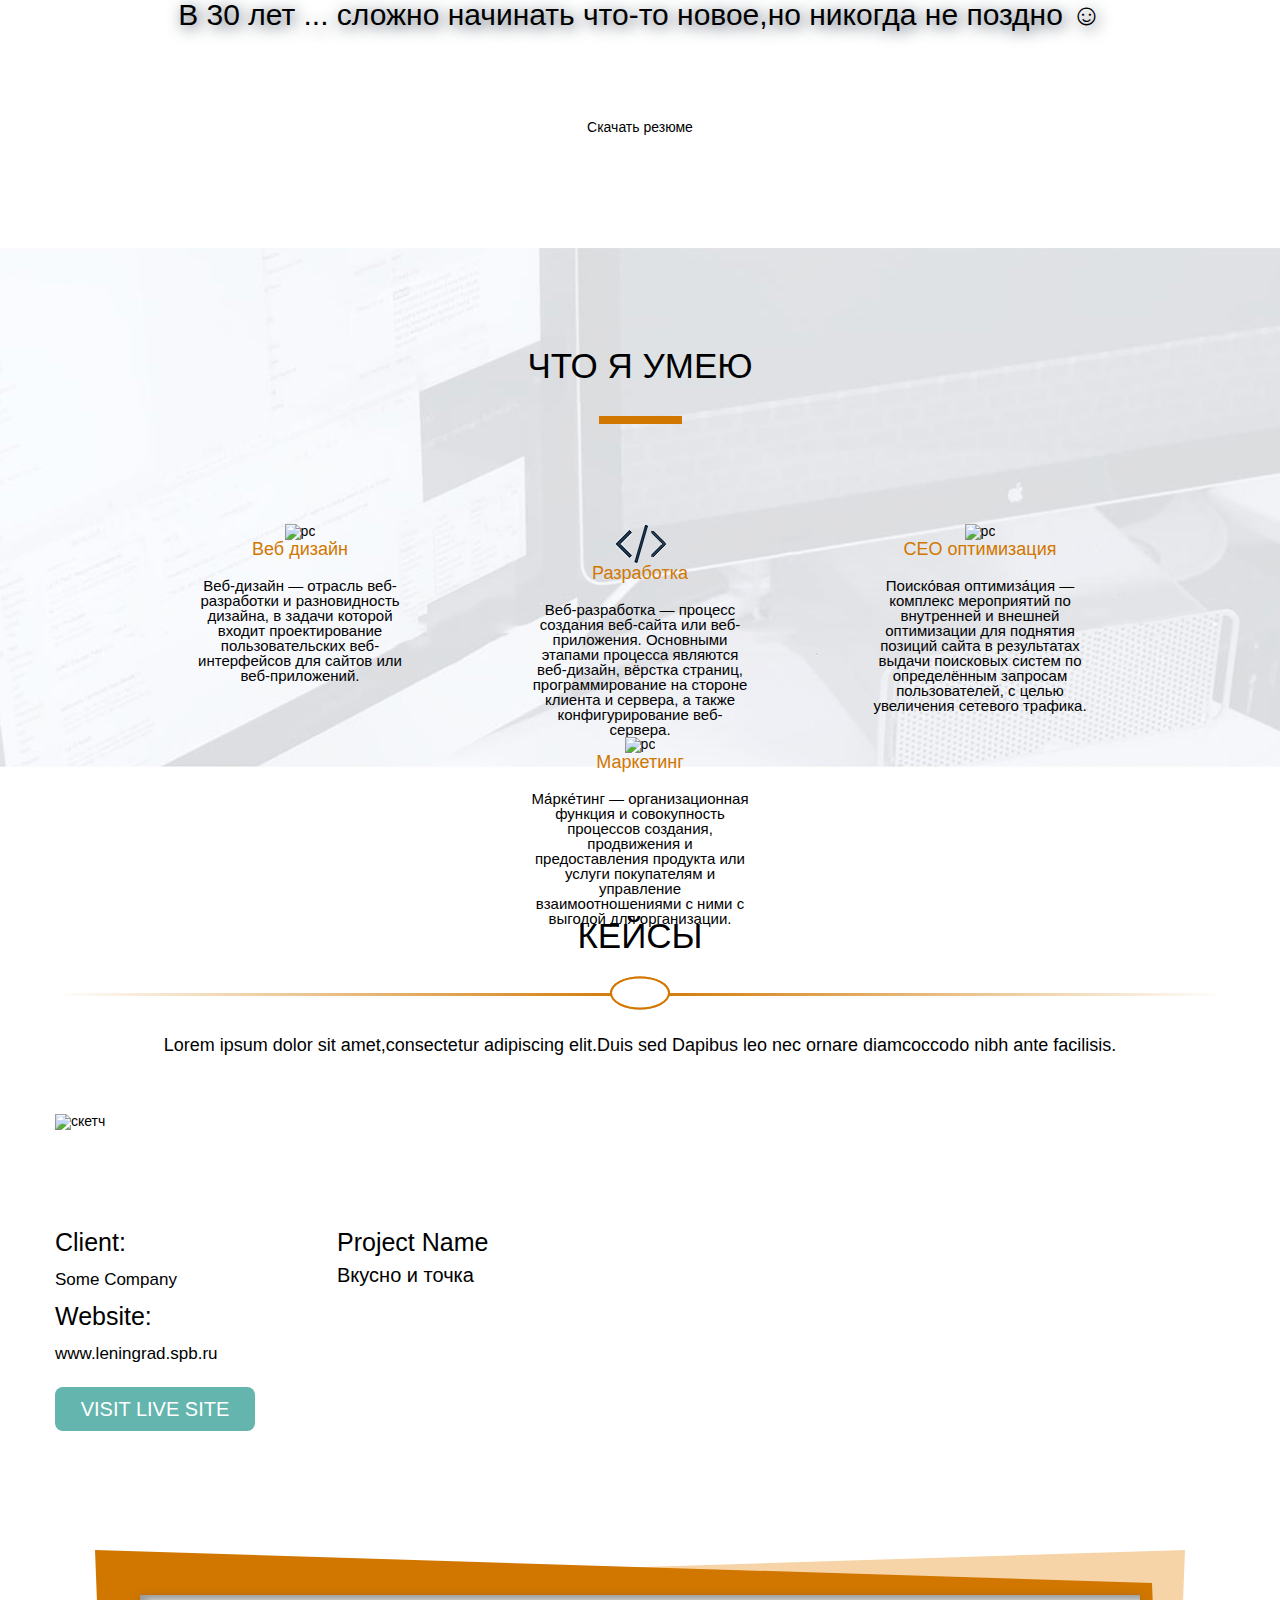
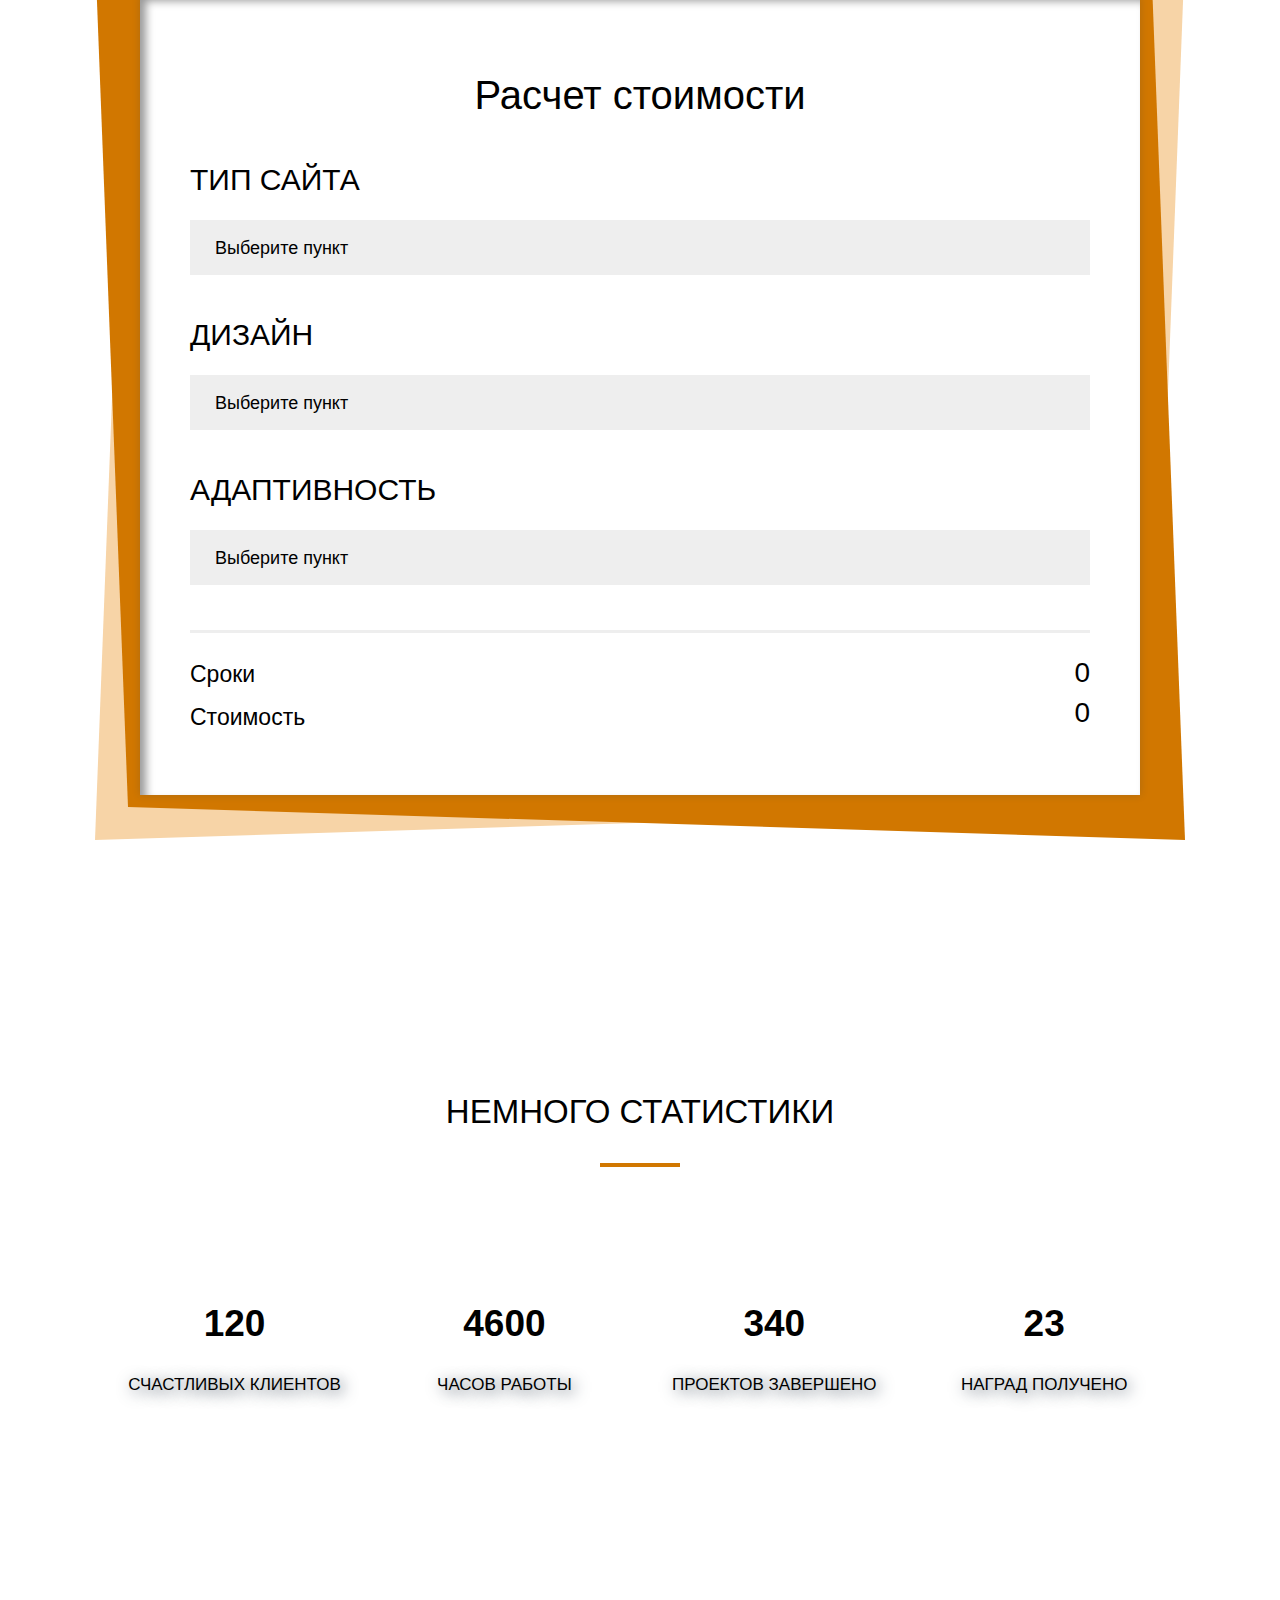
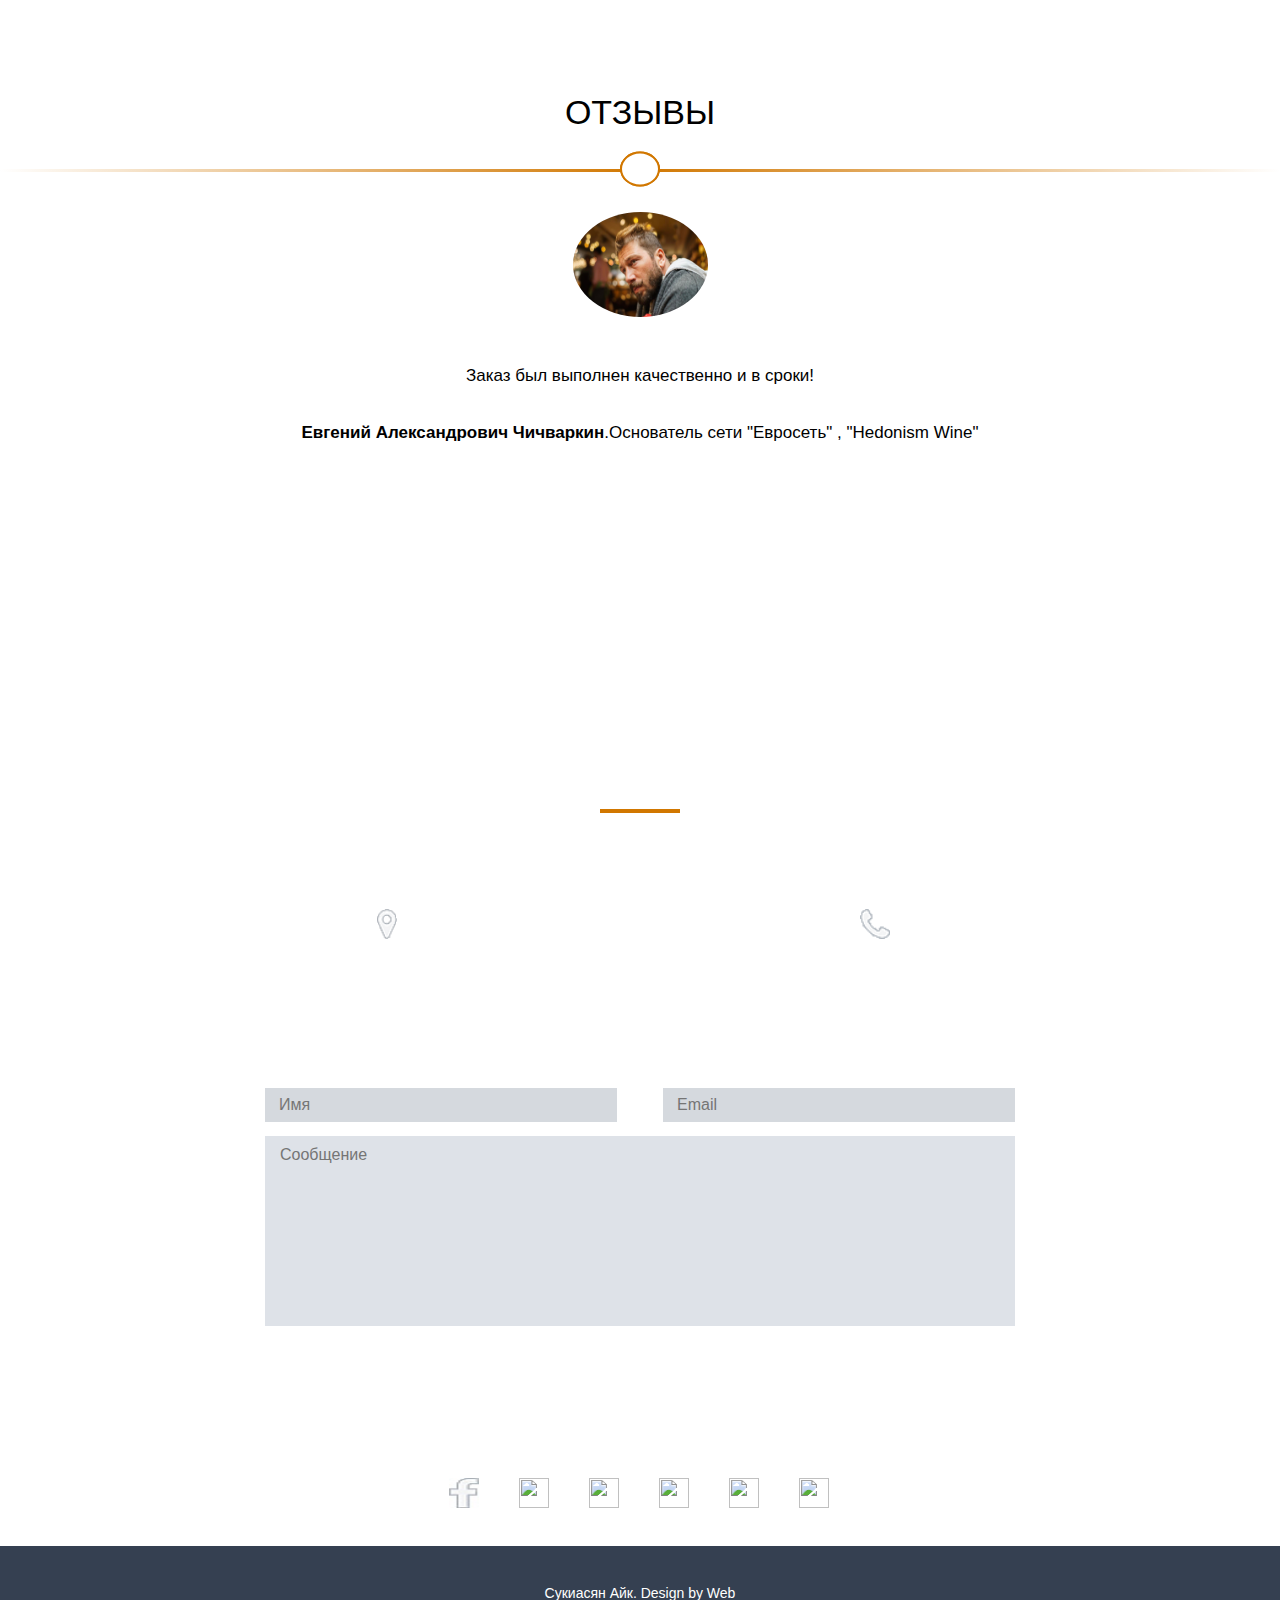
==== commit 1fa9a34d: "Add files via upload" ====
--- a/src/index.html
+++ b/src/index.html
@@ -11,41 +11,49 @@
     <link rel="stylesheet" href="css/style.css">
 </head>
 <body>
+  
+    <div class="reaload">
+        <div class="loader123">loading</div>
+    </div>
+       
+       
+       
     <header>
-        <nav>
+        <div class="topbar">
             <div class="logo">Айк Сукиасян</div>
-            <div class="menu">
-                <ul>
-                    <li>Обо мне</li>
-                    <li>Услуги</li>
-                    <li>Кейсы</li>
-                    <li>Прайс</li>
-                    <li>Отзывы</li>
-                    <li>Контакты</li>
-                </ul>
+                
+                    <a href="#">Обо мне</a>
+                    <a href="#">Услуги</a>
+                    <a href="#">Кейсы</a>
+                    <a href="#">Прайс</a>
+                    <a href="#">Отзывы</a>
+                    <a href="#">Контакты</a>
+                
             </div>
 
-        </nav>
+        
     </header>
 
-    <div class="main">
-        <div class="title__container">
-            <h1>
-                Привет 
-                <br>
-                 Я Айк Сукиасян
-            </h1>
+    <main>
+        <section class="main">
+           <div class="title__container">
+            <h1>Привет <br>Я Айк Сукиасян</h1>
             <h4>Фулл стек веб-разработчик</h4>
-            <input type="submit" value="Обо мне">
-            <input type="submit" value="Мои работы">
-        </div>
-    </div>
+            <input type="button" value="Обо мне">
+            <input type="button" value="Мои работы">
+        </div>
+    </section>
+   
+    </main>
     <div class="info">
+       <div class="about_info">
         <h2>ОБО МНЕ</h2>
-        <hr align="center" color="#d17700" size="10" width=83px>
-          <img src="img/ike%C2%A0%E2%80%94%20%D0%BA%D0%BE%D0%BF%D0%B8%D1%8F.png" alt="Автор" width="200">
+        <hr >
+          <img src="img/ike%C2%A0%E2%80%94%20%D0%BA%D0%BE%D0%BF%D0%B8%D1%8F.png" alt="Автор" width="200" text-align: center>
+  
         <h4>В 30 лет ... сложно начинать что-то новое,но никогда не поздно &#9786;</h4>
         <a href="img/IMAGE%202022-06-16%2009:02:05.jpg" download="" title="">Скачать резюме</a>
+    </div>
     </div>
     <br>
 
@@ -54,6 +62,7 @@
             <h2>Что я умею</h2>
             <hr color="#d17700">
         </div>
+        <div class="skilltop">
         <div class="more_skills">
             <img src="img/%D0%BD%D0%BE%D1%83%D1%82.png" alt="pc">
             <h4>Веб дизайн</h4>
@@ -75,10 +84,11 @@
             <p>Ма́рке́тинг — организационная функция и совокупность процессов создания, продвижения и предоставления продукта или услуги покупателям и управление взаимоотношениями с ними с выгодой для организации.</p>
         </div>
     </div>
+    </div>
     <div class="package">
        <div class="cage">
         <h2>Кейсы</h2>
-        <hr color="#d17700">
+        <hr>
         <h5>Lorem ipsum dolor sit amet,consectetur adipiscing elit.Duis sed Dapibus leo nec ornare diamcoccodo nibh ante facilisis.</h5>
         <p>
             <img src="img/%D1%81%D0%BA%D0%B5%D1%82%D1%87.jpg" alt="скетч" width="200">
@@ -135,40 +145,41 @@
             </div>
         </div>
         </div>
-    <div class="statistics">
-       <div class="station">
-        <h2>Немного статистики</h2>
-        <hr>
-        <div class="stat">
+    <div class="statistic">
+        <div class="statistic_container">
+            <h2>Немного статистики</h2>
+            <hr>
+            <div class="statistic_item margin-right">
                 <img src="img/%D1%81%D0%BC%D0%B0%D0%B9%D0%BB.png" alt="">
-                <h3><b>120</b></h3>
-                <p>СЧАСТЛИВЫХ КЛИЕНТОВ</p>
-            </div>
-            <div class="stat">
+                <h3>120</h3>
+                <p>Счастливых клиентов</p>
+            </div>
+            <div class="statistic_item margin-right">
                 <img src="img/%D1%81%D0%BA%D0%BE%D0%B1%D0%BA%D0%B8.png" alt="">
-                <h3><b>4600</b></h3>
-                <p>ЧАСОВ РАБОТЫ</p>
-            </div>
-            <div class="stat">
+                <h3>4600</h3>
+                <p>Часов работы</p>
+            </div>
+            <div class="statistic_item margin-right">
                 <img src="img/%D0%B3%D0%B0%D0%BB%D0%BE%D1%87%D0%BA%D0%B0.png" alt="">
-                <h3><b>340</b></h3>
-                <p>ПРОЕТОВ ЗАВЕРШЕНО</p>
-            </div>
-            <div class="stat_item">
+                <h3>340</h3>
+                <p>Проектов завершено</p>
+            </div>
+            <div class="statistic_item fourth">
                 <img src="img/%D0%BA%D1%83%D0%B1%D0%BE%D0%BA.png" alt="">
-                <h4><b>23</b></h4>
-                <p>НАГРАД ПОЛУЧЕНО</p>
-        </div>
-      </div>
-    </div>
-    <div class="reviews">
+                <h3>23</h3>
+                <p>Наград получено</p>
+            </div>
+        </div>
+    </div>
+     <div class="reviews">
         <h2>Отзывы</h2>
-           <hr align="center" color="#d17700" size="10" width=83px>
+           <hr>
             <img src="img/chich.jpeg" alt="client" >
             <h5>Заказ был выполнен качественно и в сроки!</h5>
             <p><b>Евгений Александрович Чичваркин</b>.Основатель сети "Евросеть" , "Hedonism Wine"</p>
             
     </div>
+    
          <div class="contacts">
         <div class="contacts_container">
             <h2>Мои Контакты</h2>
@@ -176,21 +187,22 @@
             <p class="contacts_subscription">Lorem ipsum dolor sit amet, consectetur adipisicing elit. Similique ea cum error commodi at obcaecati!</p>
             <div class="contacts_data">
                 <div class="contacts_data_item">
-                    <img src="img/geo.png" alt="">
+                    <img src="img/%D0%B3%D0%B5%D0%BE.png" alt="">
                     <p>Санкт-Петербург, Сев Кабель</p>
                 </div>
                 <div class="contacts_data_item">
-                    <img src="img/mail.png" alt="">
+                    <img src="img/%D0%BA%D0%BE%D0%BD%D0%B2%D0%B5%D1%80%D1%82.png" alt="">
                     <p>Sarumyanlukas@inbox.ru</p>
                 </div>
                 <div class="contacts_data_item">
-                    <img src="img/tel.png" alt="">
+                    <img src="img/%D1%82%D1%80%D1%83%D0%B1%D0%B0.png" alt="">
                     <p>+7 9315832732</p>
                 </div>
             </div>
             <div class="clear"></div>
+            <br>
             <h3>Оставьте мне сообщение</h3>
-            <form action="#">
+           <form action="#">
                 <div class="contacts_inputs">
                     <input type="text" placeholder="Имя">
                     <input class="secondInput" type="text" placeholder="Email">
--- a/src/css/style.css
+++ b/src/css/style.css
@@ -1,43 +1,189 @@
 body{
     font-family: Arial, sans-serif;
 }
+
+.reaload{
+    position:fixed;
+    background-color:white;
+    height: 100%;
+    width: 100%;
+    z-index: 999;
+  -moz-animation: cssAnimation 0s ease-in 2s forwards;
+    /* Firefox */
+    -webkit-animation: cssAnimation 0s ease-in 2s forwards;
+    /* Safari and Chrome */
+    -o-animation: cssAnimation 0s ease-in 2s forwards;
+    /* Opera */
+    animation: cssAnimation 0s ease-in 2s forwards;
+    -webkit-animation-fill-mode: forwards;
+    animation-fill-mode: forwards;
+    display: flex;
+    justify-content: center;
+    align-items: center;
+}
+@keyframes cssAnimation {
+    to {
+        width:0;
+        height:0;
+        overflow:hidden;
+    }
+}
+@-webkit-keyframes cssAnimation {
+    to {
+        width:0;
+        height:0;
+        visibility:hidden;
+    }
+}
+
+.loader123 {
+  color: #65abf8;
+  font-size: 90px;
+  text-indent: -9999em;
+  overflow: hidden;
+  width: 1em;
+  height: 1em;
+  border-radius: 50%;
+  margin: 72px auto;
+  position: relative;
+  -webkit-transform: translateZ(0);
+  -ms-transform: translateZ(0);
+  transform: translateZ(0);
+  -webkit-animation: load6 1.7s infinite ease;
+  animation: load6 1.7s infinite ease;
+}
+@-webkit-keyframes load6 {
+  0% {
+    -webkit-transform: rotate(0deg);
+    transform: rotate(0deg);
+    box-shadow: 0 -0.83em 0 -0.4em, 0 -0.83em 0 -0.42em, 0 -0.83em 0 -0.44em, 0 -0.83em 0 -0.46em, 0 -0.83em 0 -0.477em;
+  }
+  5%,
+  95% {
+    box-shadow: 0 -0.83em 0 -0.4em, 0 -0.83em 0 -0.42em, 0 -0.83em 0 -0.44em, 0 -0.83em 0 -0.46em, 0 -0.83em 0 -0.477em;
+  }
+  10%,
+  59% {
+    box-shadow: 0 -0.83em 0 -0.4em, -0.087em -0.825em 0 -0.42em, -0.173em -0.812em 0 -0.44em, -0.256em -0.789em 0 -0.46em, -0.297em -0.775em 0 -0.477em;
+  }
+  20% {
+    box-shadow: 0 -0.83em 0 -0.4em, -0.338em -0.758em 0 -0.42em, -0.555em -0.617em 0 -0.44em, -0.671em -0.488em 0 -0.46em, -0.749em -0.34em 0 -0.477em;
+  }
+  38% {
+    box-shadow: 0 -0.83em 0 -0.4em, -0.377em -0.74em 0 -0.42em, -0.645em -0.522em 0 -0.44em, -0.775em -0.297em 0 -0.46em, -0.82em -0.09em 0 -0.477em;
+  }
+  100% {
+    -webkit-transform: rotate(360deg);
+    transform: rotate(360deg);
+    box-shadow: 0 -0.83em 0 -0.4em, 0 -0.83em 0 -0.42em, 0 -0.83em 0 -0.44em, 0 -0.83em 0 -0.46em, 0 -0.83em 0 -0.477em;
+  }
+}
+@keyframes load6 {
+  0% {
+    -webkit-transform: rotate(0deg);
+    transform: rotate(0deg);
+    box-shadow: 0 -0.83em 0 -0.4em, 0 -0.83em 0 -0.42em, 0 -0.83em 0 -0.44em, 0 -0.83em 0 -0.46em, 0 -0.83em 0 -0.477em;
+  }
+  5%,
+  95% {
+    box-shadow: 0 -0.83em 0 -0.4em, 0 -0.83em 0 -0.42em, 0 -0.83em 0 -0.44em, 0 -0.83em 0 -0.46em, 0 -0.83em 0 -0.477em;
+  }
+  10%,
+  59% {
+    box-shadow: 0 -0.83em 0 -0.4em, -0.087em -0.825em 0 -0.42em, -0.173em -0.812em 0 -0.44em, -0.256em -0.789em 0 -0.46em, -0.297em -0.775em 0 -0.477em;
+  }
+  20% {
+    box-shadow: 0 -0.83em 0 -0.4em, -0.338em -0.758em 0 -0.42em, -0.555em -0.617em 0 -0.44em, -0.671em -0.488em 0 -0.46em, -0.749em -0.34em 0 -0.477em;
+  }
+  38% {
+    box-shadow: 0 -0.83em 0 -0.4em, -0.377em -0.74em 0 -0.42em, -0.645em -0.522em 0 -0.44em, -0.775em -0.297em 0 -0.46em, -0.82em -0.09em 0 -0.477em;
+  }
+  100% {
+    -webkit-transform: rotate(360deg);
+    transform: rotate(360deg);
+    box-shadow: 0 -0.83em 0 -0.4em, 0 -0.83em 0 -0.42em, 0 -0.83em 0 -0.44em, 0 -0.83em 0 -0.46em, 0 -0.83em 0 -0.477em;
+  }
+}
+
+
+
+
+.topbar{
+    width: 100%;
+    display: flex;
+    flex-direction: row;
+    background: #344051;
+    padding: 0 20%;
+    align-items: center;
+    
+}
+.topbar>a{
+    font-size: 16px;
+    color:white;
+    line-height: 60px;
+    margin-left: 40px;
+    text-transform: uppercase;
+}
+
+
+
+
+
+
+
+
+
+
+
 nav{
     width: 100%;
     height: 60px;
-    background: #344051;
+    background-color: #344051;
 }
 
 .logo{
-    float: left;
+    margin-right: auto;
     color: #fff;
     font-size: 30px;
     line-height: 60px;
-    padding-left: 390px;
-}
-
-.menu{
-    float: left;
-    padding-left: 430px;
+
+}
+main{
+    width: 100%;
+    height: 100%;
+}
+.topbar a{
+    transition: all 0.3s;
+    color: white;
+    transform: scale(1);
+    display:inline-block;
+}
+.topbar a:visited{
+    color: white;
+}
+
+.topbar a:hover{
+    color:#d17700;
     
 }
-
-.menu li{
-    float: left;
-    font-size: 16px;
+.topbar a:active{
+    transform: scale(1.2);
+}
+.title__container input{
+    transition: all 0,3s;
+    transform: scale(1);  
+}
+.title__container input:hover{
+    background: #344051;
     color: white;
-    line-height: 60px;
-    margin-right: 40px;
-    text-transform: uppercase;
-}
-
-.menu li a:visited{
-    color: white;
-}
-
+}
+.title__container input:active{
+    transform: scale(1.1);
+}
 .main{
     width: 100%;
-    height: calc(100% - 60px);
-    background: url(../img/ike.png) 93% 80%/auto 85% no-repeat, url(../img/bg.jpg) center/cover no-repeat;
+    height: 100% ;
+    background: url(../img/ike.png) 93% 80%/auto 85% no-repeat, url(../img/BG.jpg) center/cover no-repeat;
 
 }
 .title__container{
@@ -82,14 +228,50 @@
     margin-top: 70px;
 }
 .info hr{
-    display: block;
+    border: none;
+    height: 5px;
+    margin: 70px 0;
+    background-image: linear-gradient(to right, #FFF, #d17700, #FFF);
+}
+.info hr:before,
+.info hr:after {
+    content: '';
+    display: inline-block;
+    border-radius: 100%;
+    width: 80px;
+    height: 40px;
+    border: 3px solid #d17700;
+    position: absolute;
+    left: 50%;
+    transform: translate(-50%, -50%);
+    background: #FFF;
+}
+.info hr:after {
+    animation: anim-hr 1s linear infinite; 
+}
+@keyframes anim-hr {
+    0% {
+        width: 20px;
+        height: 40px;
+    }
+    100% {
+        width: 0;
+        height: 0;
+    }
+}}
+
+.about_info{
+    
+    width: 740px;
     margin: 0 auto;
-    margin-bottom: 100px;
-}
+    padding-bottom: 100px;
+}
+
+
 .info img{
     text-align: center;
     background: url(../img/BG.jpg) round;
-    width: 205px;height: 303px;
+    width: 200px;height: 300px;
     border-radius:100%;
    display: block;
   margin: 0 auto;
@@ -99,20 +281,46 @@
     font-size: 30px;
     padding-top: 30px;
     padding-bottom: 40px;
+    text-shadow: 3px 3px 15px #344051;
 }
 .info a{
    text-align: center;
     padding-top: 50px;
-    background: url(../img/dar.png)round;
-    width:50px;height:30px;
     display: block;
     margin: 0 auto;
+}
+.info a {
+  background:
+     linear-gradient(
+       to bottom, var(--mainColor) 0%,
+       var(--mainColor) 100%
+     );
+  background-position: 0 100%;
+  background-repeat: repeat-x;
+  background-size: 4px 4px;
+  color: #000;
+  text-decoration: none;
+}
+.info a:hover {
+  background: none;
+  color: red;
+  font-family: 'Creepster', serif;
+  font-size: 1.2em;
+  letter-spacing: 3px;
+  line-height: .75em;
 }
 .skills{
     margin-top: 100px;
     background: url(../img/BJ.jpg)center/cover no-repeat;
     width: 100%;
     height: 520px;
+}
+.skilltop{
+    display: flex;
+    flex-direction: row;
+    flex-wrap: wrap;
+    width: 100%;
+    justify-content: center;
 }
 .wish h2{
     text-align: center;
@@ -149,7 +357,7 @@
 }
 .package{
     padding-top: 50px;
-    padding-bottom: 150px;
+    padding-bottom: 250px;
     
 }
 .package img{
@@ -167,11 +375,37 @@
     padding-top: 100px;
     
 }
-.cage hr{
-    height: 8px;
+.cage hr {
     border: none;
-    width: 83px;
-    margin: 33px auto 50px;
+    height: 3px;
+    margin: 40px 0;
+    background-image: linear-gradient(to right, #FFF, #d17700, #FFF);
+}
+.cage hr:before,
+.cage hr:after {
+    content: '';
+    display: inline-block;
+    border-radius: 100%;
+    width: 60px;
+    height: 33px;
+    border: 2px solid #d17700;
+    position: absolute;
+    left: 50%;
+    transform: translate(-50%, -50%);
+    background: #FFF;
+}
+.cage hr:after {
+    animation: anim-hr 1s linear infinite; 
+}
+@keyframes anim-hr {
+    0% {
+        width: 40px;
+        height: 40px;
+    }
+    100% {
+        width: 0;
+        height: 0;
+    }
 }
 .cage h5{
     padding-bottom: 60px;
@@ -214,7 +448,51 @@
     font-size: 20px;
 }
 .prace{
-      margin-top: 100px;
+    width: 1000px;
+    height: 800px;
+    background-color: #FFF;
+    position: relative;
+    margin: 60px auto;
+    display: flex;
+    align-items: center;
+    justify-content: center;
+    font-size: 24px;
+    font-family: 'Roboto Condensed', sans-serif;
+    box-shadow: inset 6px 6px 8px 0 rgba(0,0,0,0.4);
+}
+.prace:after,
+.prace:before {
+    filter:none;
+    z-index: -1;
+    content:'';
+    width: calc(100% + 90px);
+    height: calc(100% + 90px);
+    position: absolute;
+    animation: anim-prace 8s ease-in-out infinite;
+}
+@keyframes anim-prace {
+    0%, 100% {
+        clip-path: polygon(0 0, calc(100% - (33px)) calc(0% + (33px)), 100% 100%, calc(0% + (33px)) calc(100% - (33px)));
+    }
+    50% {
+        clip-path: polygon(calc(0% + (33px)) calc(0% + (33px)), 100% 0, calc(100% - (33px)) calc(100% - (33px)), 0 100%);
+    }
+}
+.prace:after{
+    animation-delay: -5s;
+    background-color: #d17700;
+    clip-path: polygon(0 0, calc(100% - (33px)) calc(0% + (33px)), 100% 100%, calc(0% + (33px)) calc(100% - (33px)));
+}
+.prace:before {
+    background-color: #f7d4a7;
+    clip-path: polygon(calc(0% + (33px)) calc(0% + (33px)), 100% 0, calc(100% - (33px)) calc(100% - (33px)), 0 100%);
+}
+.prace:hover:after{
+    animation-delay: 1s;
+}
+.prace:hover:before,
+.prace:hover:after {
+    animation-duration: 2s;
 }
 .prace_menu{
     width: 1100px;
@@ -272,62 +550,64 @@
     font-size:28px;
     line-height: 40px;
 }
-.statistics{
-    margin-top:85px;
-    height: 550px;
-    background: url(../img/%D0%BA%D0%BB%D0%B0%D0%B2%D0%B8%D0%B0%D1%82%D1%83%D1%80%D0%B0.jpg) no-repeat;
-}
-.station{
-    width: 1094px;
+.statistic{
+    margin-top: 200px;
+    width: 100%;
+    height: 70vh;
+    background: url(../img/%D0%BA%D0%BB%D0%B0%D0%B2%D0%B8%D0%B0%D1%82%D1%83%D1%80%D0%B0.jpg) center/cover no-repeat;
+    overflow: hidden;
+    background-attachment: fixed;
+}
+
+
+.statistic_container{
+    width: 1024px;
     margin: 0 auto;
-    padding-top: 100x;
-    padding-bottom: 96px;
-}
-.statistics h2{
+    padding-bottom: 100px;
+}
+
+.statistic_container h2{
+      text-align: center;
+    width: 390px;
+    font-size: 33px;
+    margin: 0px auto 30px;
+    padding-bottom: 5px;
     text-transform: uppercase;
-    padding-top:95px;
-    font-size: 33px;
-    text-align: center;
-}
-.statistics hr{
-     height: 6px;
+    padding-top: 100px;
+}
+
+.statistic_container hr{
+    height: 4px;
     border: none;
     background: #d17700;
     width: 80px;
     margin: 0 auto 90px;
-    margin-top: 25px;
-}
-.stat{
-    float: left;
-    width: 200px;
-    text-align: center;
-    margin: 0 36px;
-}
-
-.stat img{
-    width: 50px;
-    margin-bottom: 40px;
-    height: 50px;
-}
-.stat h3{
-    font-size: 33px;
-    color: #323e4f;
-    margin-bottom: 20px;
-}
-.stat p{
+}
+
+
+.statistic_item{
+    display: inline-block;
+    width: 213px;
+    text-align: center;
+}
+.statistic_item img{
+    height: 54px;
+}
+.statistic_item h3{
+    font-size: 37px;
+    font-weight: 800;
+    margin: 34px 0;
+}
+
+.statistic_item p{
     font-size: 17px;
-}
-.stat_item img{
-    padding-left: 100px;
-}
-.stat_item h4{
-font-size: 30px;
-    color: #323e4f;
-   margin-top: 42px;
-}
-.stat_item p{
-    font-size: 17px;
-    padding-top: 18px;
+    font-weight: 500;
+    text-transform: uppercase;
+    text-shadow: 3px 3px 15px #344051;
+}
+
+.margin-right{
+    margin-right: 53px;
 }
 .reviews h2{
     font-size: 34px;
@@ -337,10 +617,37 @@
     text-transform: uppercase;
 }
     
-.reviews hr{
-    display: block;
-    margin: 0 auto;
-    margin-bottom: 60px;
+.reviews hr {
+    border: none;
+    height: 3px;
+    margin: 40px 0;
+    background-image: linear-gradient(to right, #FFF, #d17700, #FFF);
+}
+.reviews hr:before,
+.reviews hr:after {
+    content: '';
+    display: inline-block;
+    border-radius: 100%;
+    width: 40px;
+    height: 35px;
+    border: 2px solid #d17700;
+    position: absolute;
+    left: 50%;
+    transform: translate(-50%, -50%);
+    background: #FFF;
+}
+.reviews hr:after {
+    animation: anim-hr 1s linear infinite; 
+}
+@keyframes anim-hr {
+    0% {
+        width: 40px;
+        height: 40px;
+    }
+    100% {
+        width: 0;
+        height: 0;
+    }
 }
 .reviews img{
     text-align: center;
@@ -368,7 +675,7 @@
 }
 
 .contacts_container{
-    width: 734px;
+    width: 750px;
     margin: 0 auto;
     padding-bottom: 68px;
 }
@@ -463,8 +770,7 @@
 
 .contacts_social{
     width: 422px;
-    margin: 0 auto;
-    
+   margin: 0 auto;
 }
 
 .contacts_social a{
@@ -474,6 +780,7 @@
 }
 .contacts_social img{
     height: 30px;
+    width: 30px;
 }
 
 .map img{
@@ -490,4 +797,4 @@
     text-align: center;
     line-height: 94px;
     color: white;
-}
+}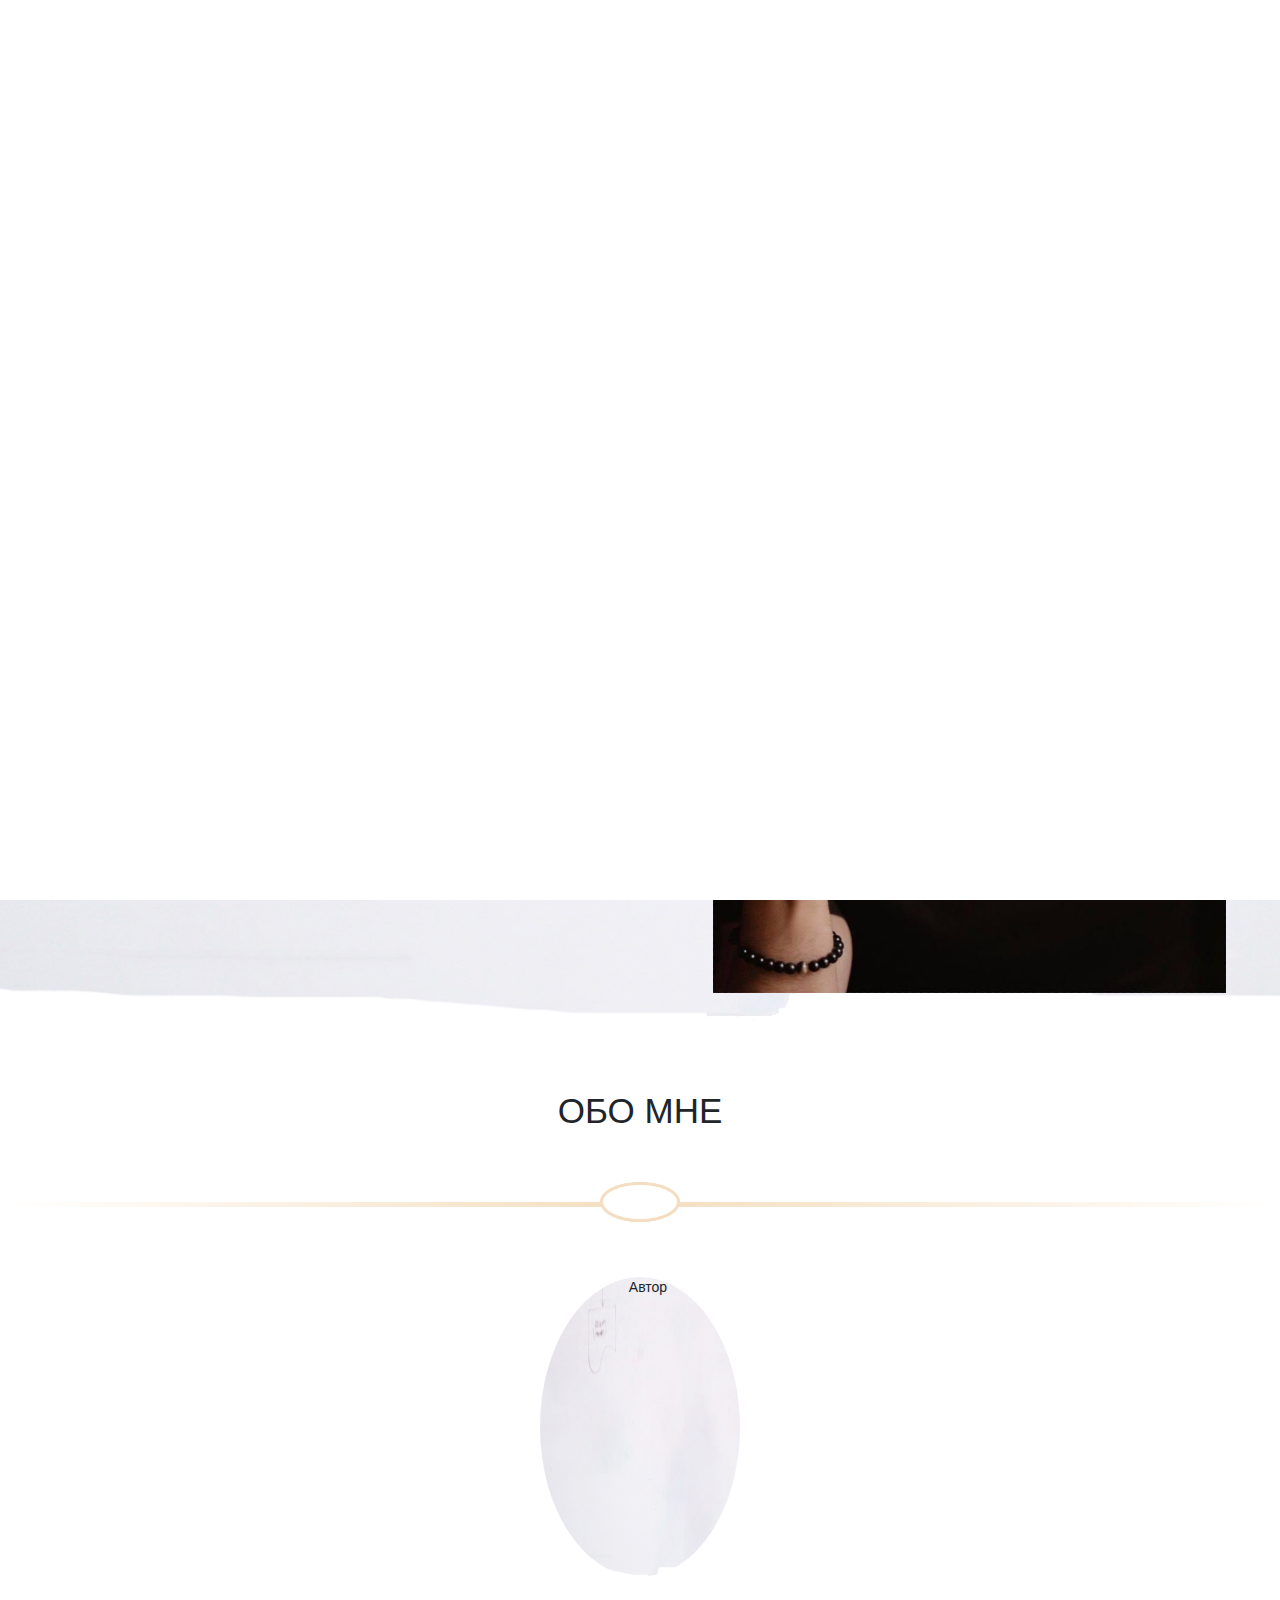
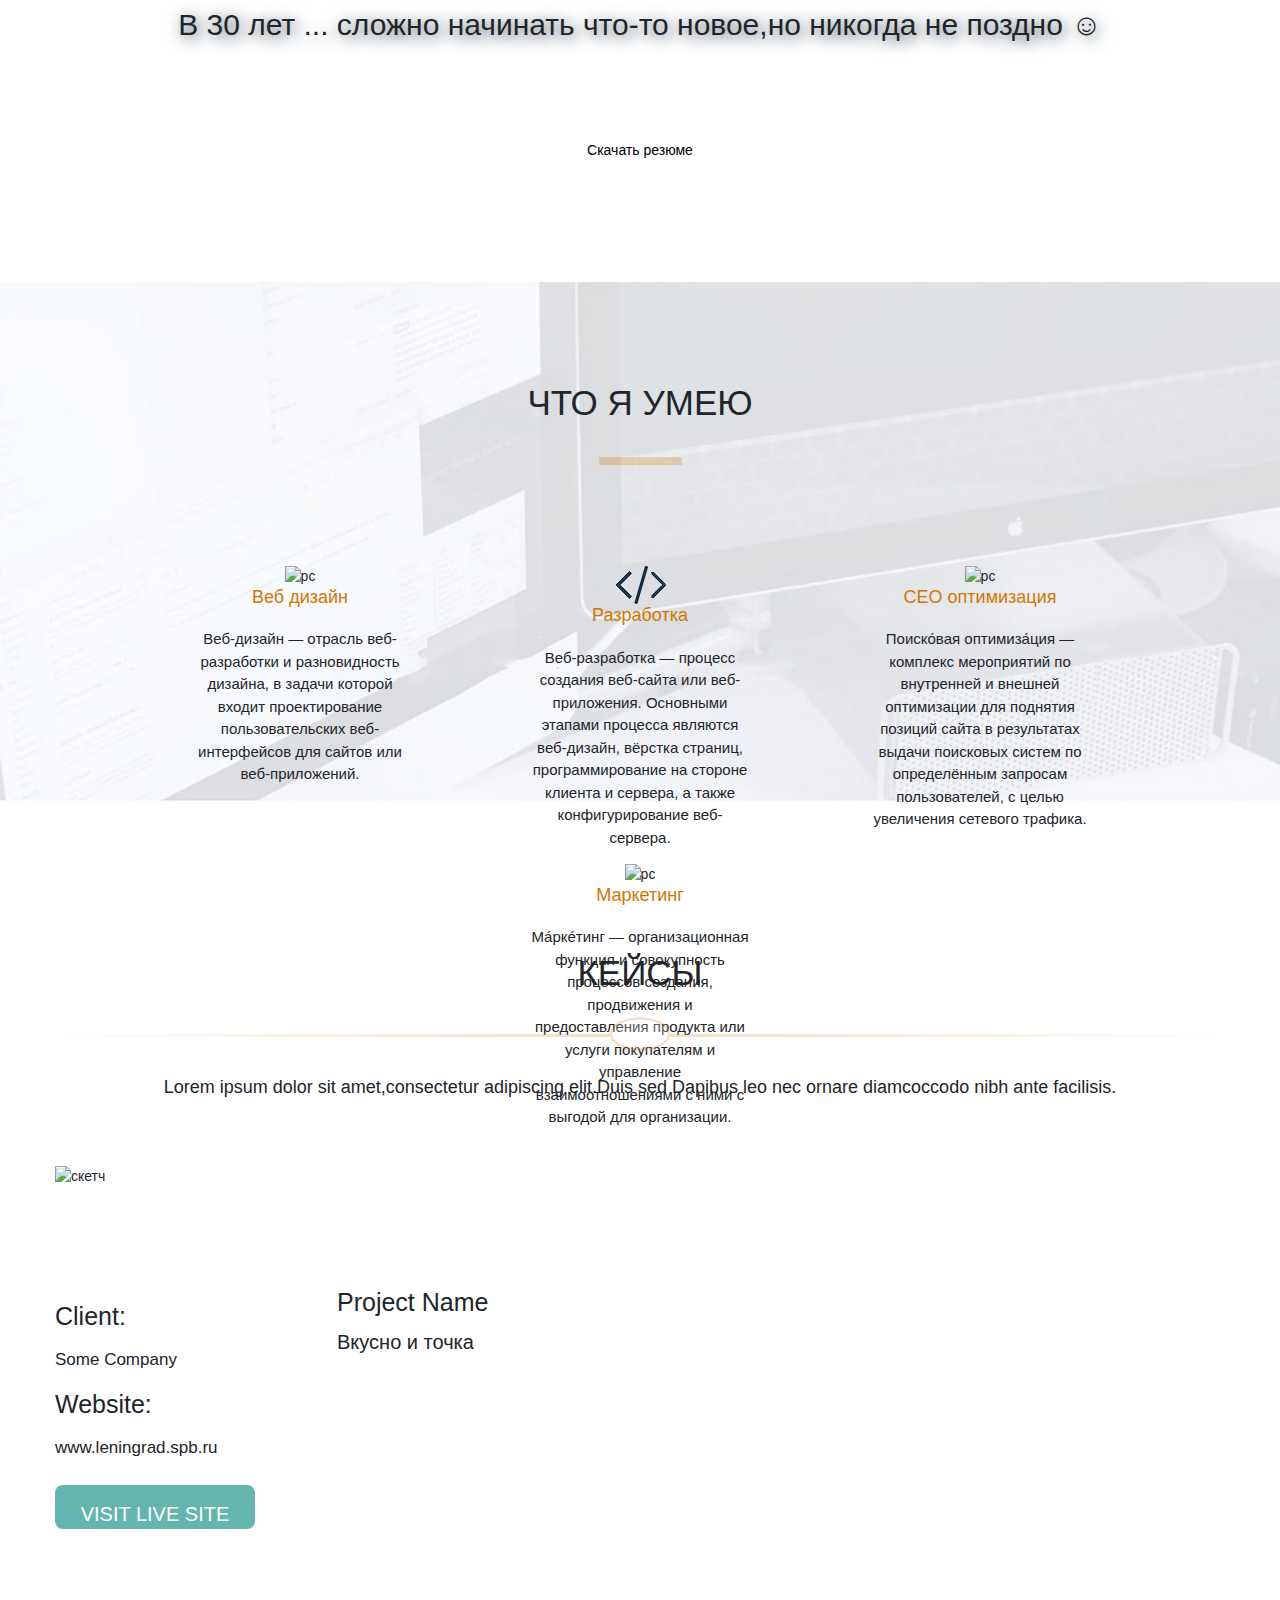
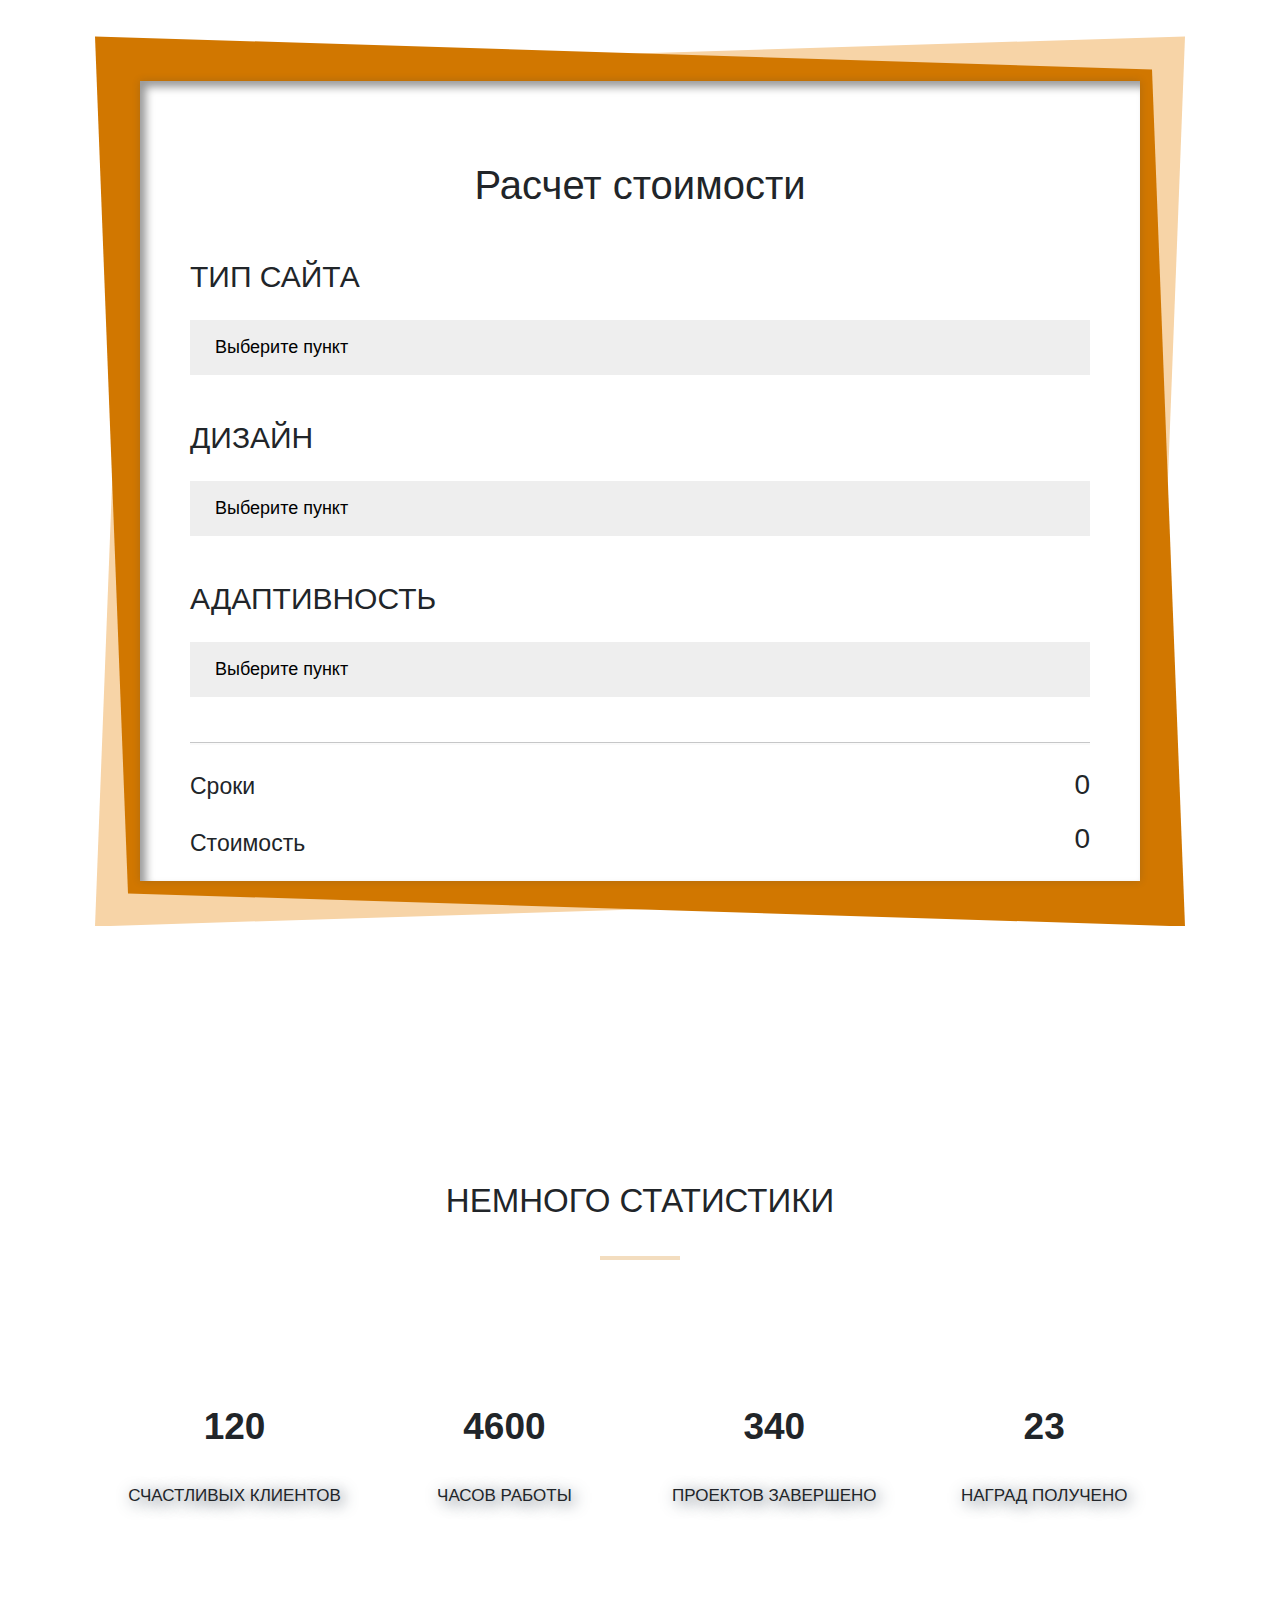
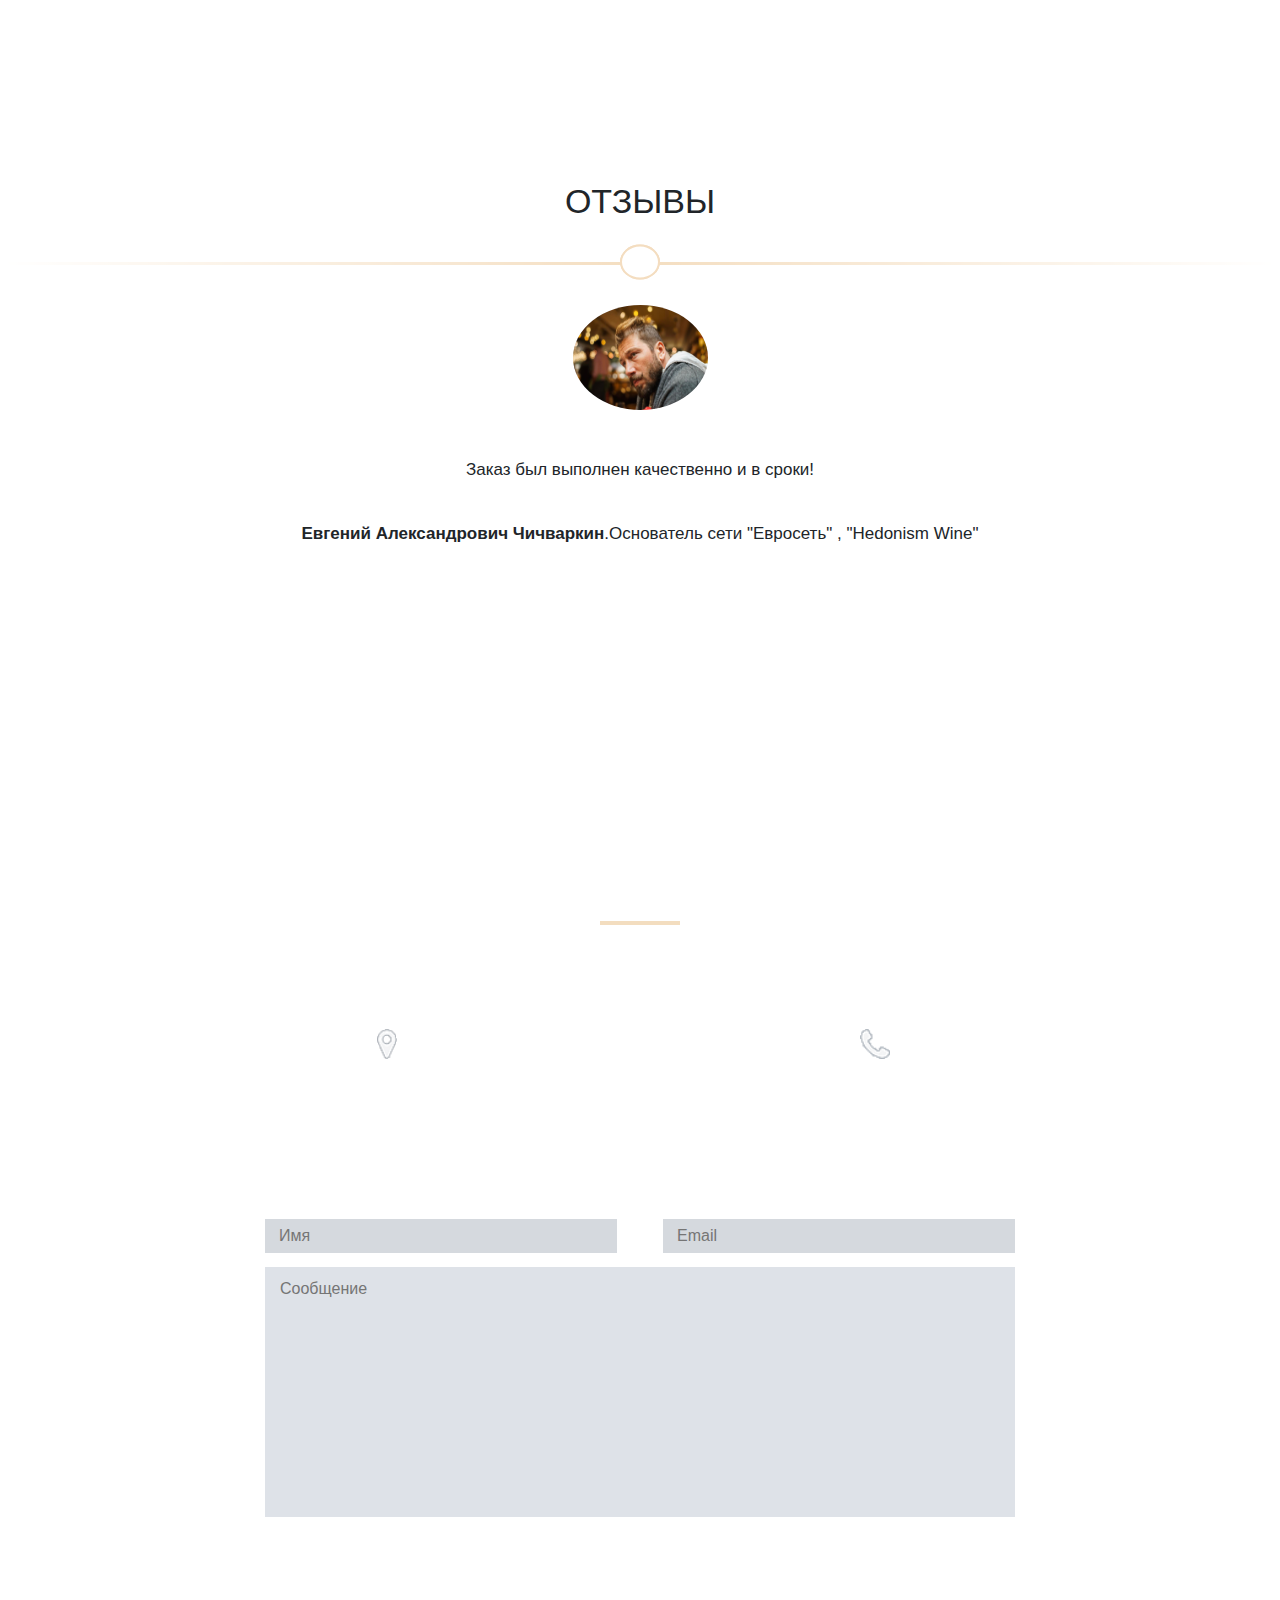
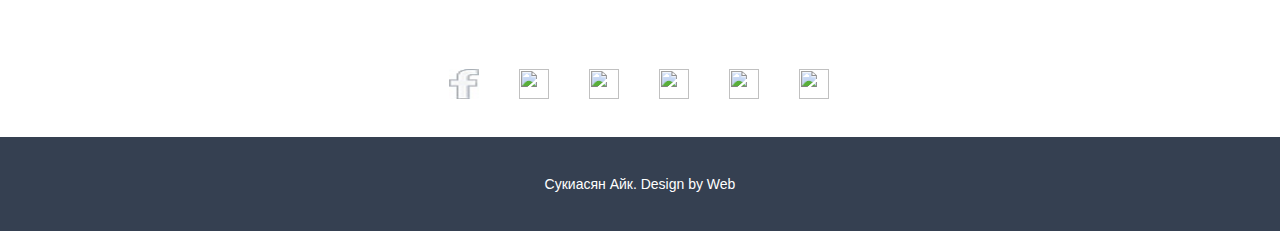
==== commit c63f09a5: "Add files via upload" ====
--- a/src/index.html
+++ b/src/index.html
@@ -6,8 +6,10 @@
     <meta name="author" content="Aik">
     <meta name="robots" content="all">
     <meta property="og:title" content="Это моя первая страница...">
+    <meta name="viewport" content="width=device-width, initial-scale=1.0">
     <title> Сукиасян Айк - Веб-разработчик</title>
     <link rel="stylesheet" href="css/reset.css">
+    <link rel="stylesheet" href="css/bootstrap.css">
     <link rel="stylesheet" href="css/style.css">
 </head>
 <body>
--- a/src/css/style.css
+++ b/src/css/style.css
@@ -784,7 +784,7 @@
 }
 
 .map img{
-    display: block;
+     display: block;
     width: 100%;  
 }
 
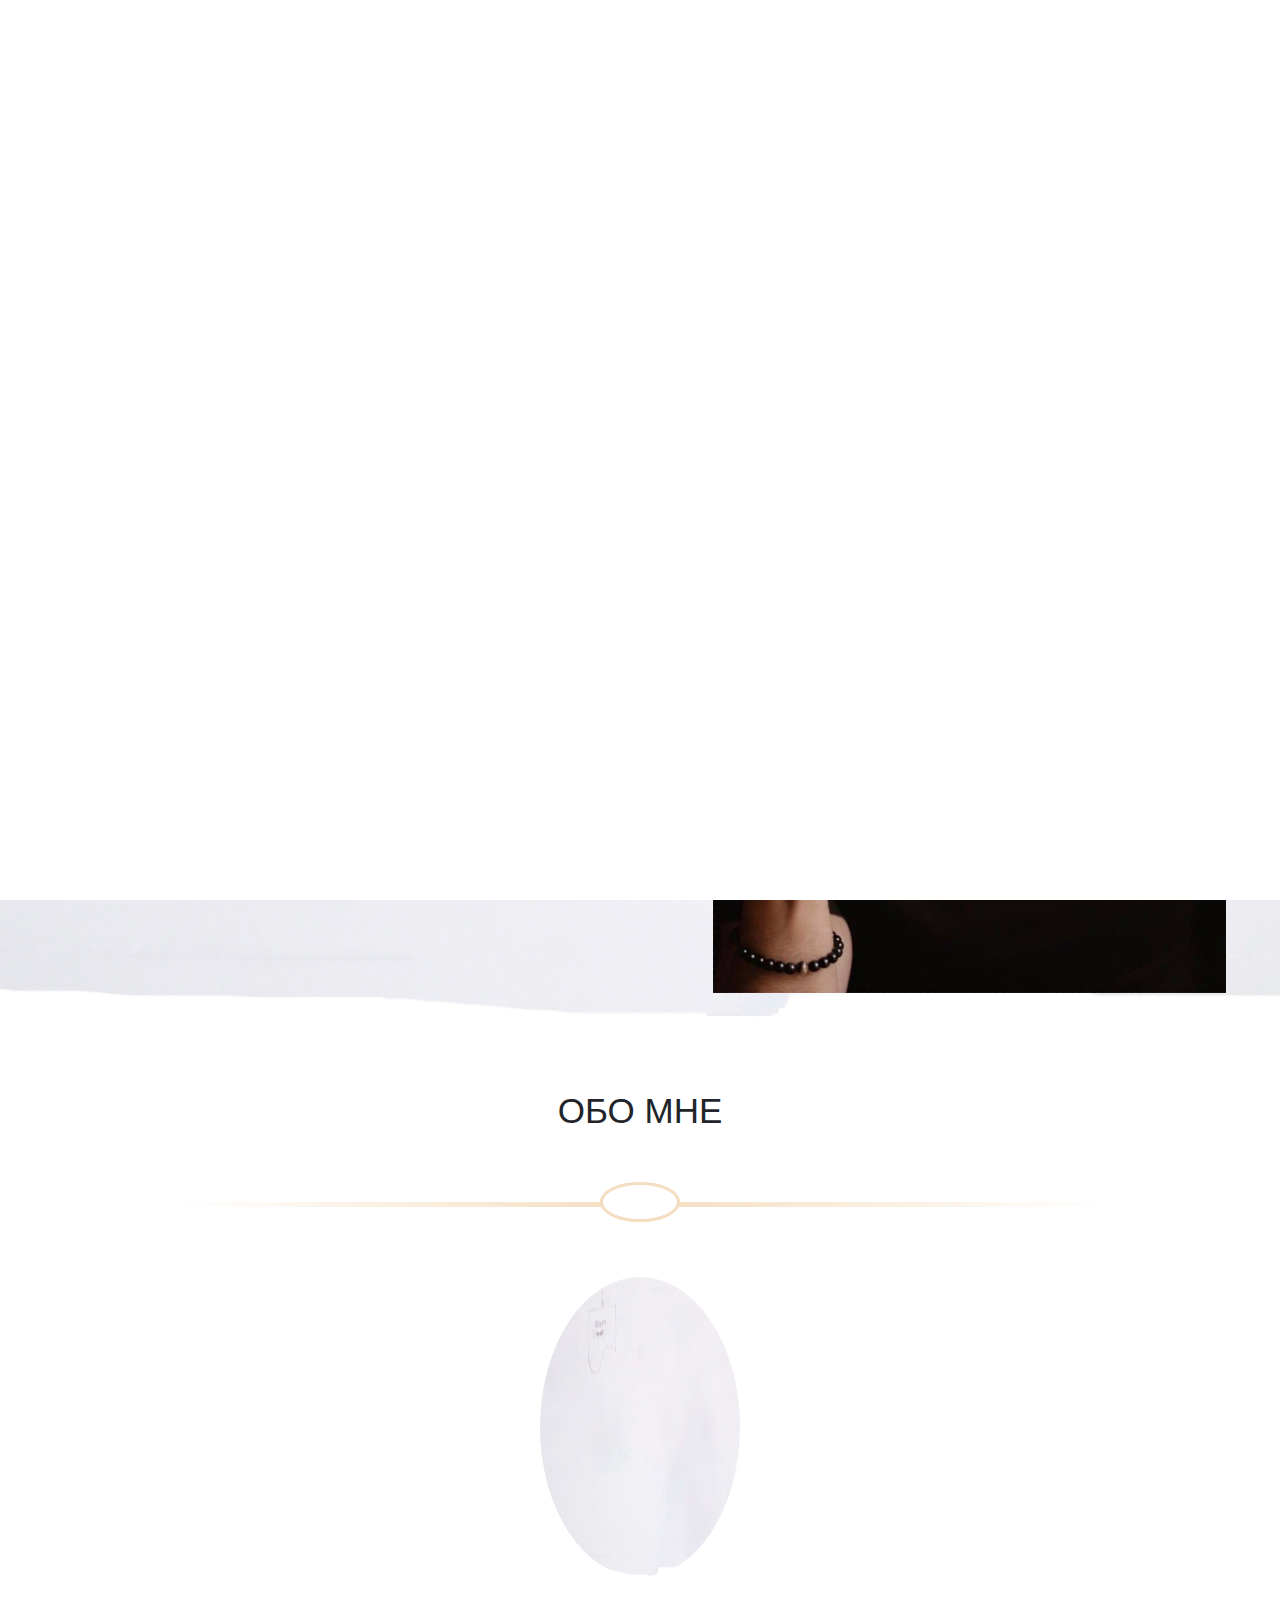
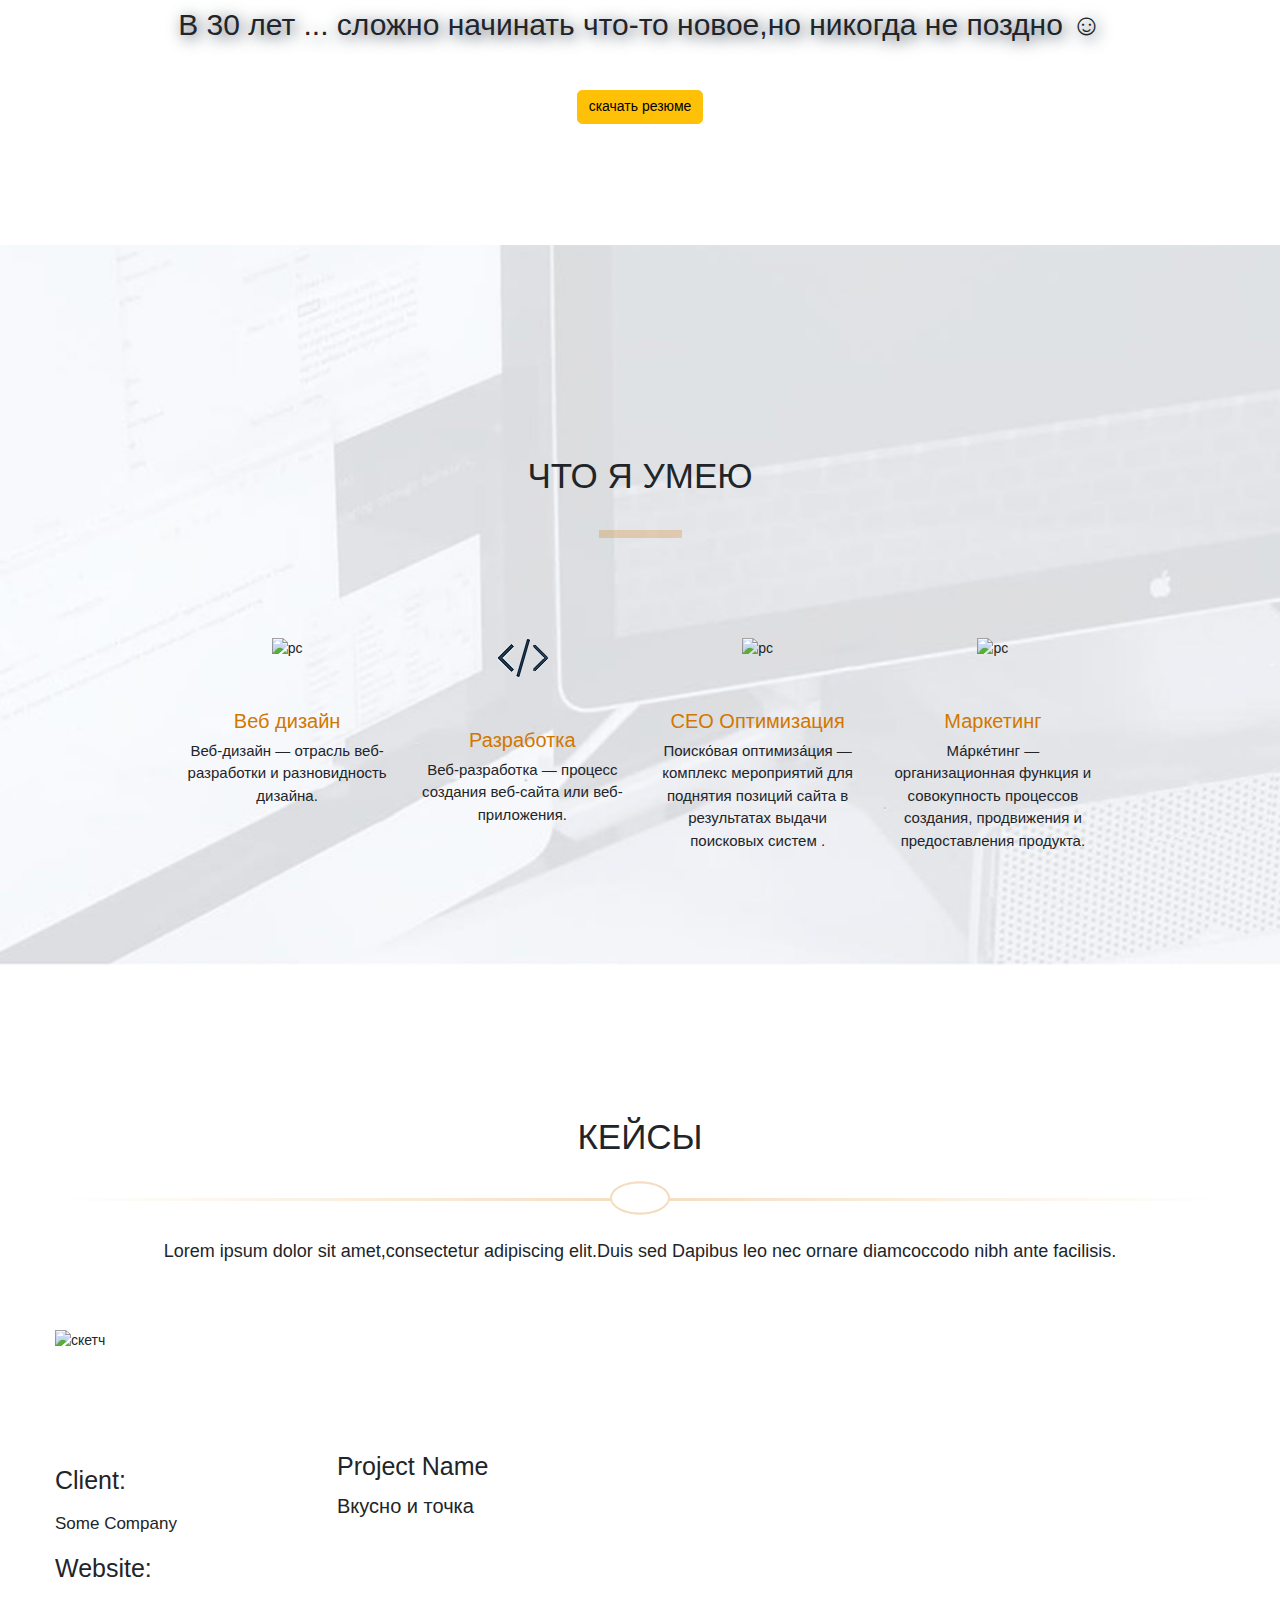
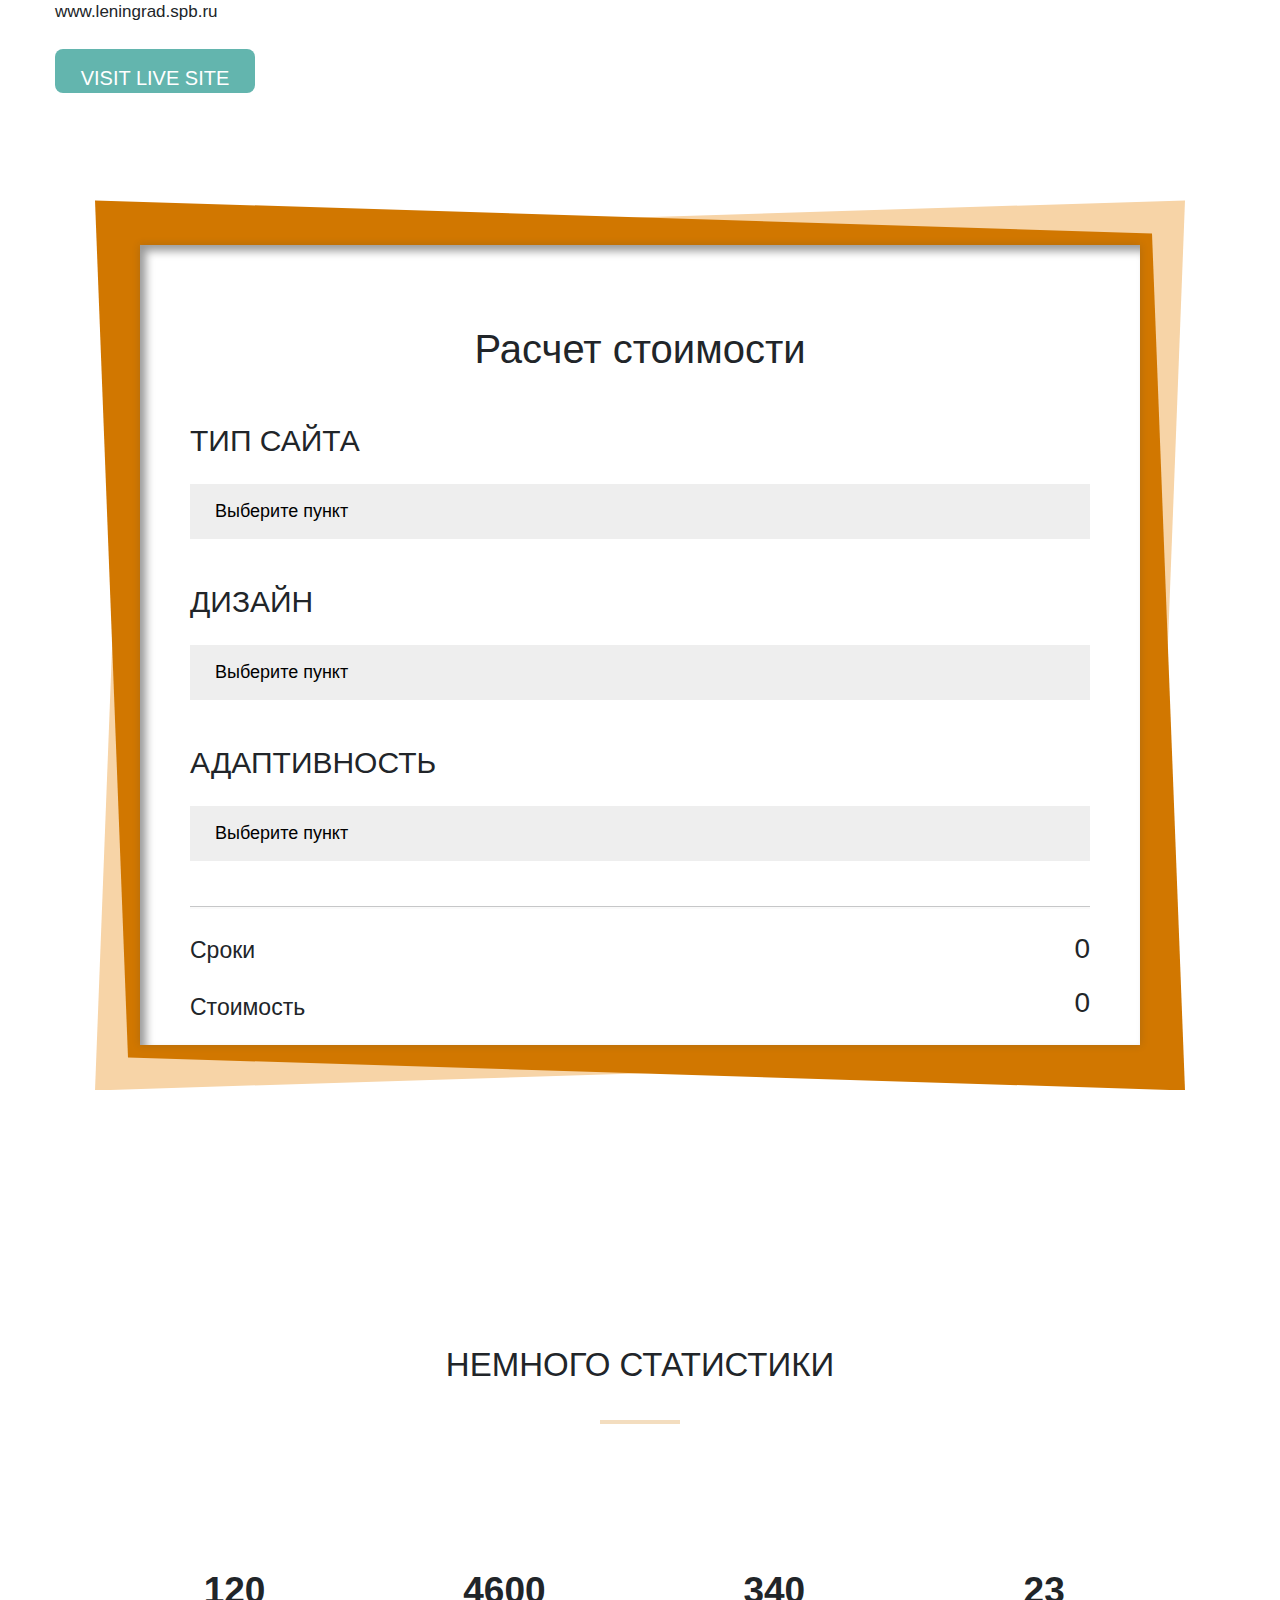
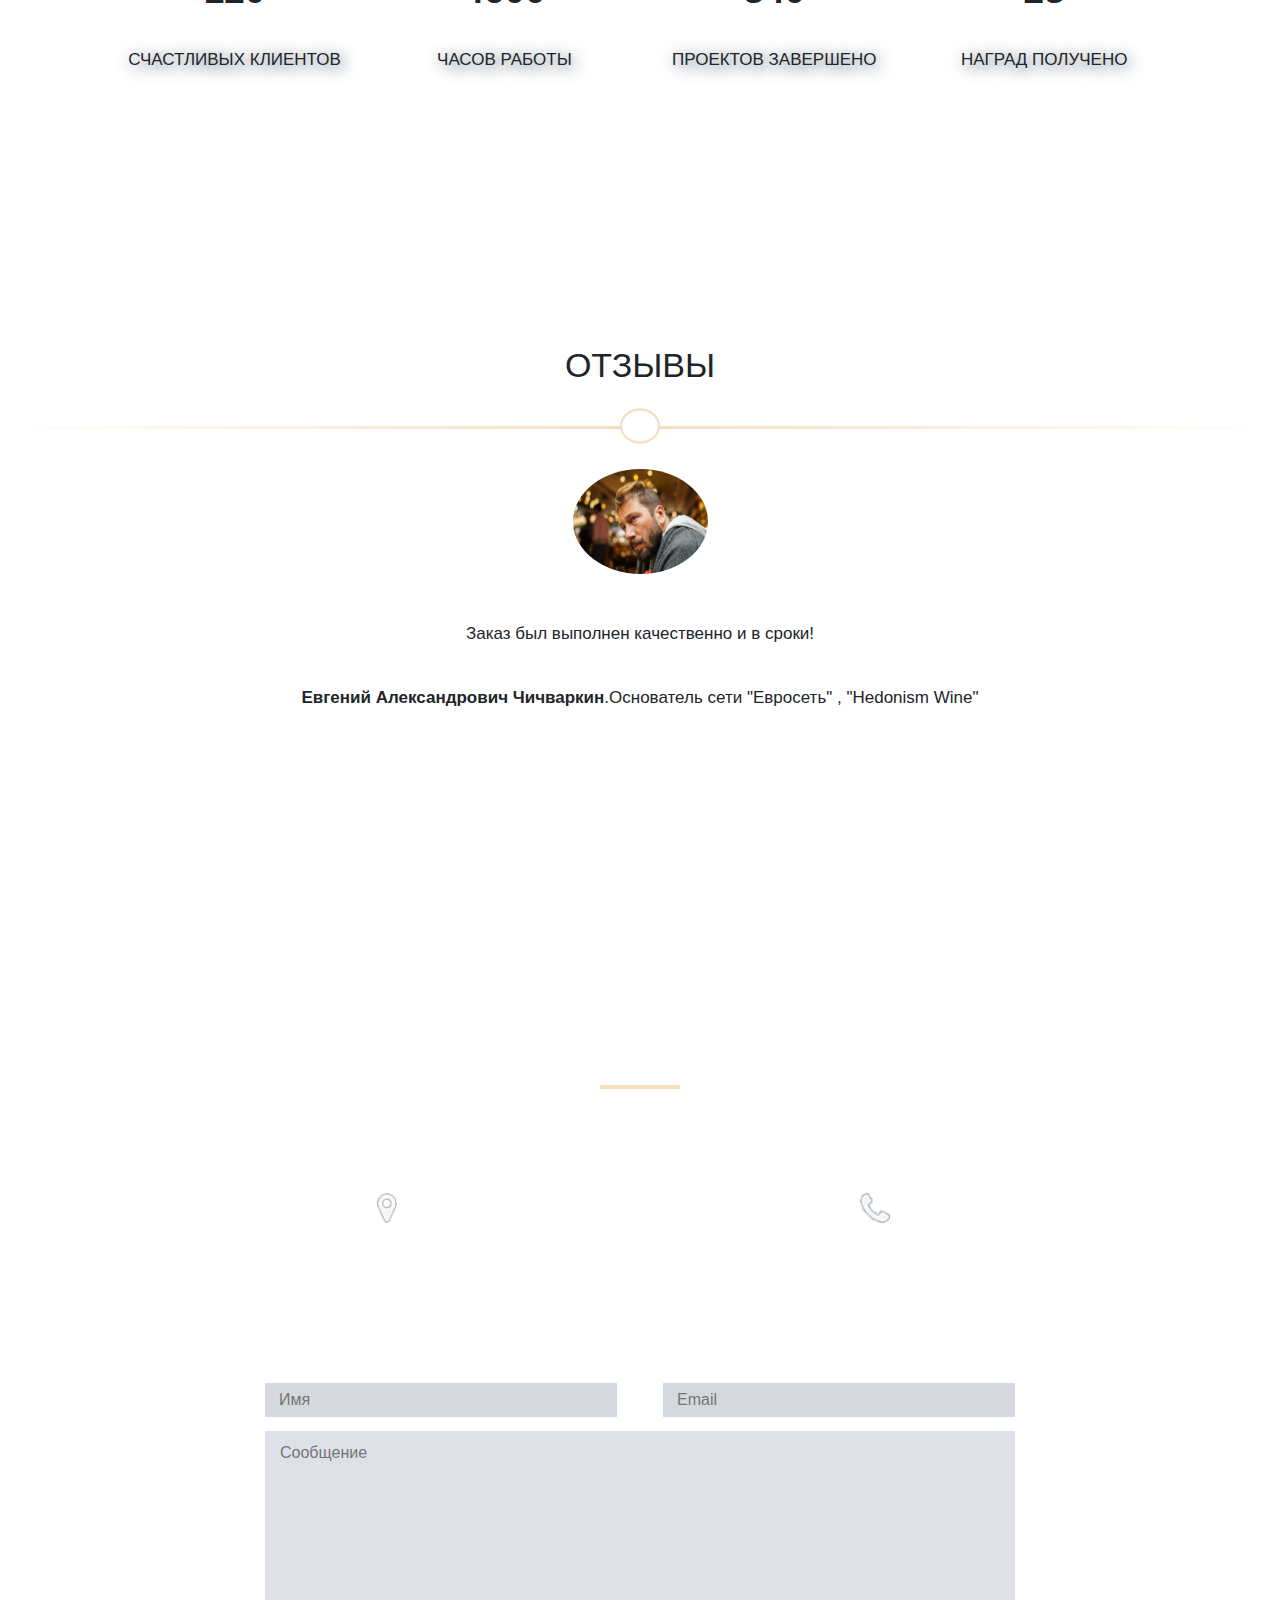
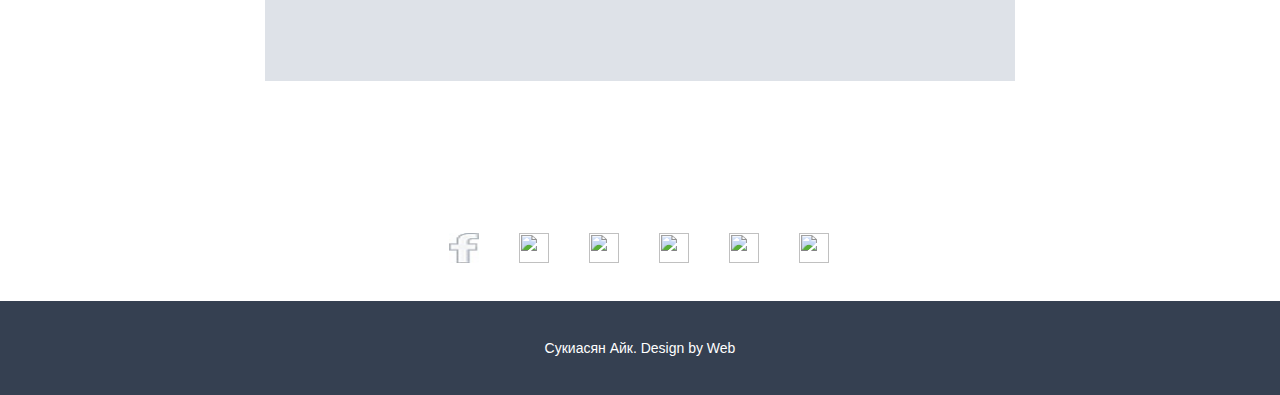
==== commit a02d7e1b: "With bootstrap" ====
--- a/src/index.html
+++ b/src/index.html
@@ -48,45 +48,55 @@
    
     </main>
     <div class="info">
-       <div class="about_info">
-        <h2>ОБО МНЕ</h2>
-        <hr >
-          <img src="img/ike%C2%A0%E2%80%94%20%D0%BA%D0%BE%D0%BF%D0%B8%D1%8F.png" alt="Автор" width="200" text-align: center>
-  
-        <h4>В 30 лет ... сложно начинать что-то новое,но никогда не поздно &#9786;</h4>
-        <a href="img/IMAGE%202022-06-16%2009:02:05.jpg" download="" title="">Скачать резюме</a>
-    </div>
+       <div class="about_info container">
+       <div class="row justify-content-center">
+           <div class="col-10 text-centr"> 
+             
+             <h2>ОБО МНЕ</h2>
+             <hr >
+           </div>
+       </div>
+          <img class="d-block mx-auto" src="img/ike%C2%A0%E2%80%94%20%D0%BA%D0%BE%D0%BF%D0%B8%D1%8F.png" alt="Автор">
+  <div class="row justify-content-center">
+       <div class="col-10 text-centr">
+            <h4>В 30 лет ... сложно начинать что-то новое,но никогда не поздно &#9786;</h4>
+       </div>
+           </div>
+           <div class="row justify-content-center">
+               <div class="col-6 col-sm-5 col-md-4 col-lg-2 text-center"><a href="img/IMAGE%202022-06-16%2009:02:05.jpg" class="btn btn-warning" download="">скачать резюме</a></div>
+           </div>
+        </div>
     </div>
     <br>
 
-    <div class="skills">
-        <div class="wish">
+    <section class="skills">
+        <div class="wish container">
             <h2>Что я умею</h2>
             <hr color="#d17700">
-        </div>
-        <div class="skilltop">
-        <div class="more_skills">
+            <div class="row justify-container-center">
+        <div class="more_skills col-12 col-sm-6 col-md-3">
             <img src="img/%D0%BD%D0%BE%D1%83%D1%82.png" alt="pc">
             <h4>Веб дизайн</h4>
-            <p>Веб-дизайн — отрасль веб-разработки и разновидность дизайна, в задачи которой входит проектирование пользовательских веб-интерфейсов для сайтов или веб-приложений. </p>
-        </div>
-        <div class="more_skills">
+            <p>Веб-дизайн — отрасль веб-разработки и разновидность дизайна. </p>
+        </div>
+        <div class="more_skills col-12 col-sm-6 col-md-3">
             <img src="img/%D0%B7%D0%BD%D0%B0%D0%BA.png" alt="pc">
             <h4>Разработка</h4>
-            <p>Веб-разработка — процесс создания веб-сайта или веб-приложения. Основными этапами процесса являются веб-дизайн, вёрстка страниц, программирование на стороне клиента и сервера, а также конфигурирование веб-сервера. </p>
-        </div>
-        <div class="more_skills">
+            <p>Веб-разработка — процесс создания веб-сайта или веб-приложения. </p>
+        </div>
+        <div class="more_skills col-12 col-sm-6 col-md-3">
             <img src="img/%D1%80%D0%B0%D0%BA%D0%B5%D1%82%D0%B0.png" alt="pc">
-            <h4>СЕО оптимизация</h4>
-            <p>Поиско́вая оптимиза́ция — комплекс мероприятий по внутренней и внешней оптимизации для поднятия позиций сайта в результатах выдачи поисковых систем по определённым запросам пользователей, с целью увеличения сетевого трафика.</p>
-        </div>
-        <div class="more_skills">
+            <h4>СЕО Оптимизация</h4>
+            <p>Поиско́вая оптимиза́ция — комплекс мероприятий для поднятия позиций сайта в результатах выдачи поисковых систем .</p>
+        </div>
+        <div class="more_skills col-12 col-sm-6 col-md-3">
             <img src="img/%D0%B3%D1%80%D0%B0%D0%BC%D0%BC%D0%BE%D1%84%D0%BE%D0%BD.png" alt="pc">
             <h4>Маркетинг</h4>
-            <p>Ма́рке́тинг — организационная функция и совокупность процессов создания, продвижения и предоставления продукта или услуги покупателям и управление взаимоотношениями с ними с выгодой для организации.</p>
-        </div>
-    </div>
-    </div>
+            <p>Ма́рке́тинг — организационная функция и совокупность процессов создания, продвижения и предоставления продукта.</p>
+        </div>
+    </div>
+        </div>
+    </section>
     <div class="package">
        <div class="cage">
         <h2>Кейсы</h2>
--- a/src/css/style.css
+++ b/src/css/style.css
@@ -8,13 +8,10 @@
     height: 100%;
     width: 100%;
     z-index: 999;
-  -moz-animation: cssAnimation 0s ease-in 2s forwards;
-    /* Firefox */
-    -webkit-animation: cssAnimation 0s ease-in 2s forwards;
-    /* Safari and Chrome */
-    -o-animation: cssAnimation 0s ease-in 2s forwards;
-    /* Opera */
-    animation: cssAnimation 0s ease-in 2s forwards;
+  -moz-animation: cssAnimation 0s ease-in 0.7s forwards;
+    -webkit-animation: cssAnimation 0s ease-in 0.7s forwards;
+    -o-animation: cssAnimation 0s ease-in 0.7s forwards;
+    animation: cssAnimation 0s ease-in 0.7s forwards;
     -webkit-animation-fill-mode: forwards;
     animation-fill-mode: forwards;
     display: flex;
@@ -117,6 +114,14 @@
     align-items: center;
     
 }
+
+    
+       
+    
+    
+    
+    
+    
 .topbar>a{
     font-size: 16px;
     color:white;
@@ -266,16 +271,17 @@
     margin: 0 auto;
     padding-bottom: 100px;
 }
-
-
 .info img{
-    text-align: center;
+   
     background: url(../img/BG.jpg) round;
     width: 200px;height: 300px;
     border-radius:100%;
    display: block;
   margin: 0 auto;
 }
+
+
+
 .info h4{
     text-align: center;
     font-size: 30px;
@@ -283,44 +289,15 @@
     padding-bottom: 40px;
     text-shadow: 3px 3px 15px #344051;
 }
-.info a{
-   text-align: center;
-    padding-top: 50px;
-    display: block;
-    margin: 0 auto;
-}
-.info a {
-  background:
-     linear-gradient(
-       to bottom, var(--mainColor) 0%,
-       var(--mainColor) 100%
-     );
-  background-position: 0 100%;
-  background-repeat: repeat-x;
-  background-size: 4px 4px;
-  color: #000;
-  text-decoration: none;
-}
-.info a:hover {
-  background: none;
-  color: red;
-  font-family: 'Creepster', serif;
-  font-size: 1.2em;
-  letter-spacing: 3px;
-  line-height: .75em;
-}
+
+
 .skills{
     margin-top: 100px;
     background: url(../img/BJ.jpg)center/cover no-repeat;
-    width: 100%;
-    height: 520px;
-}
-.skilltop{
-    display: flex;
-    flex-direction: row;
-    flex-wrap: wrap;
-    width: 100%;
-    justify-content: center;
+}
+.wish {
+    padding: 110px;
+    padding-bottom: 100px;
 }
 .wish h2{
     text-align: center;
@@ -336,24 +313,18 @@
     margin: 33px auto 100px;
 }
 .more_skills{
-  
-  float:left;
-     width: 220px;
-    text-align: center;
-    margin: 0 60px;
+   text-align: center;  
 }
 .more_skills img{
+    padding-bottom: 50px;
  margin-bottom: 0px;
-
 }
 .more_skills p{
    font-size: 15px;
-
 }
 .more_skills h4{
+    font-size: 20px;
     color: #d17700;
-    font-size: 18px;
-    margin-bottom: 20px; 
 }
 .package{
     padding-top: 50px;
@@ -361,9 +332,10 @@
     
 }
 .package img{
-    height: 570px;
-    width: 100%;
-}
+    height: 100%;
+    width: 100%;
+}
+
 .cage{
      width: 1170px;
     margin: 0 auto;
@@ -649,6 +621,7 @@
         height: 0;
     }
 }
+
 .reviews img{
     text-align: center;
     background: url(../img/BG.jpg) round;
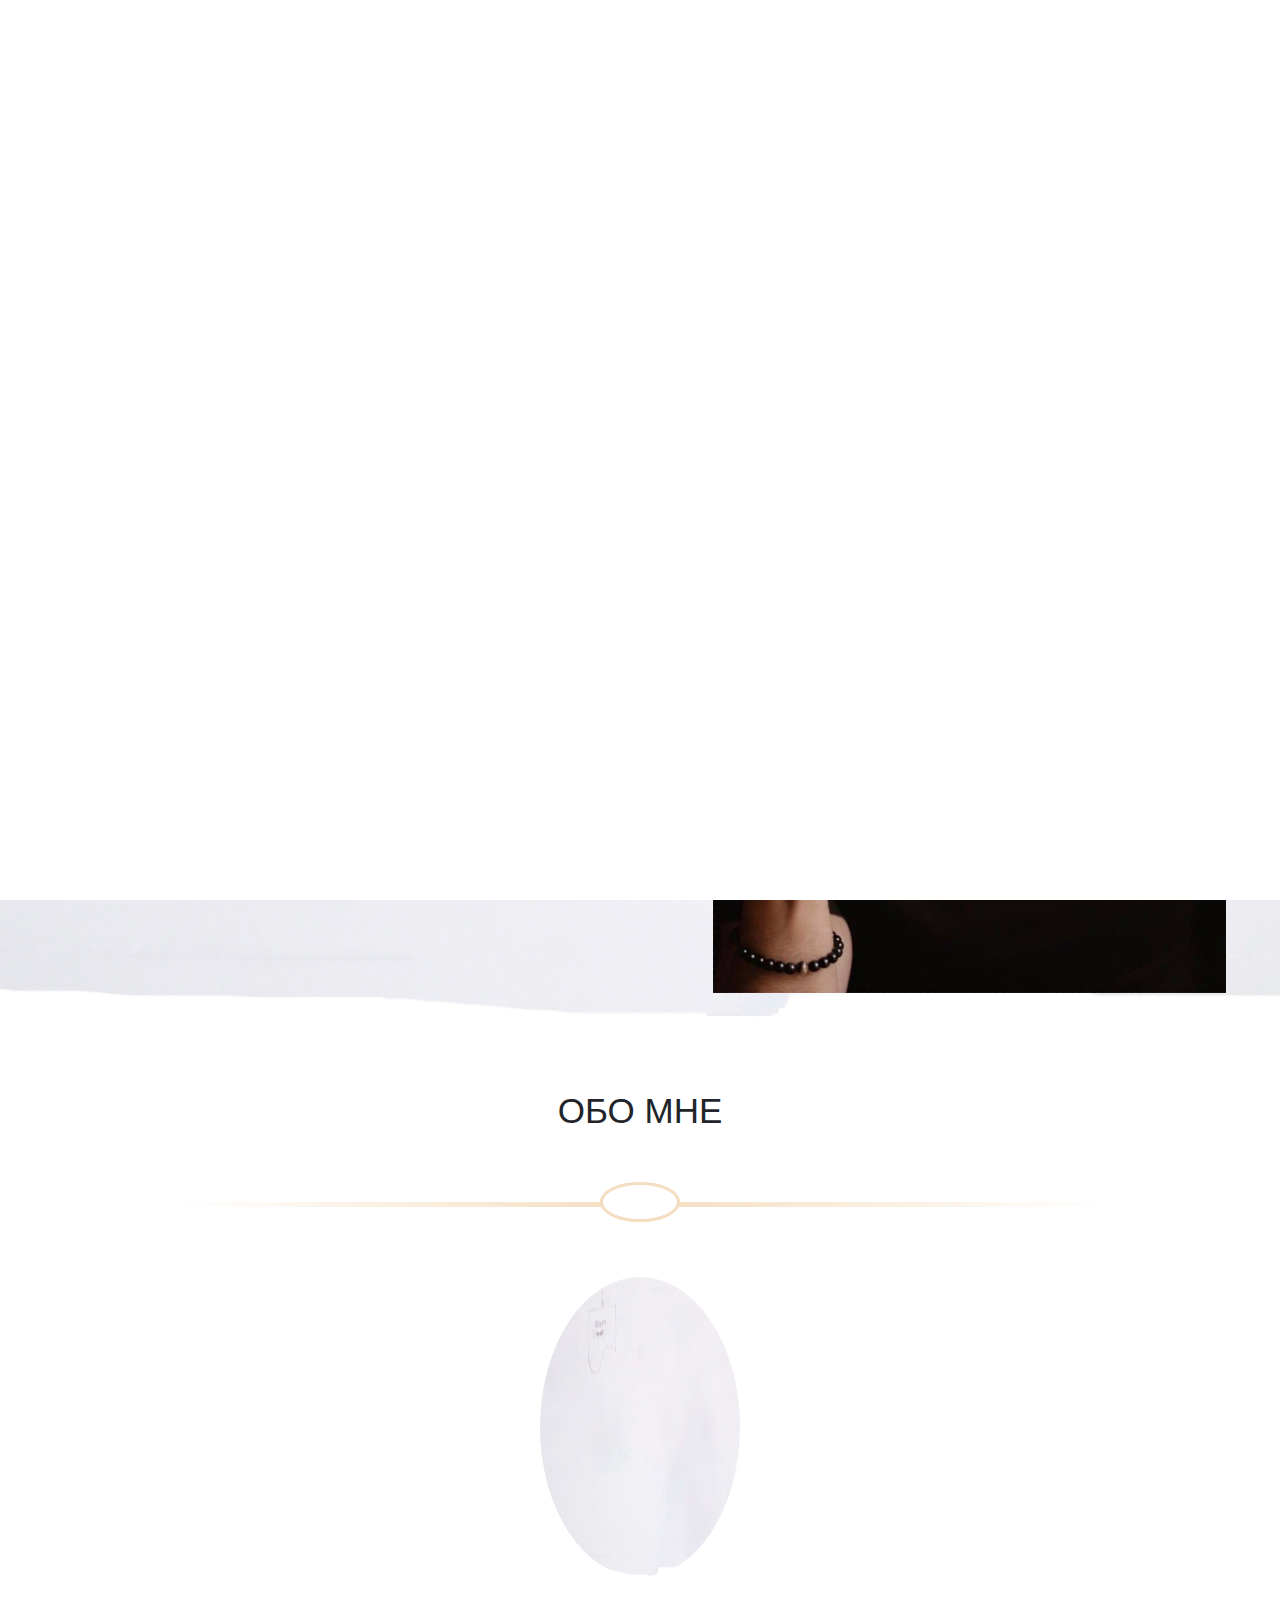
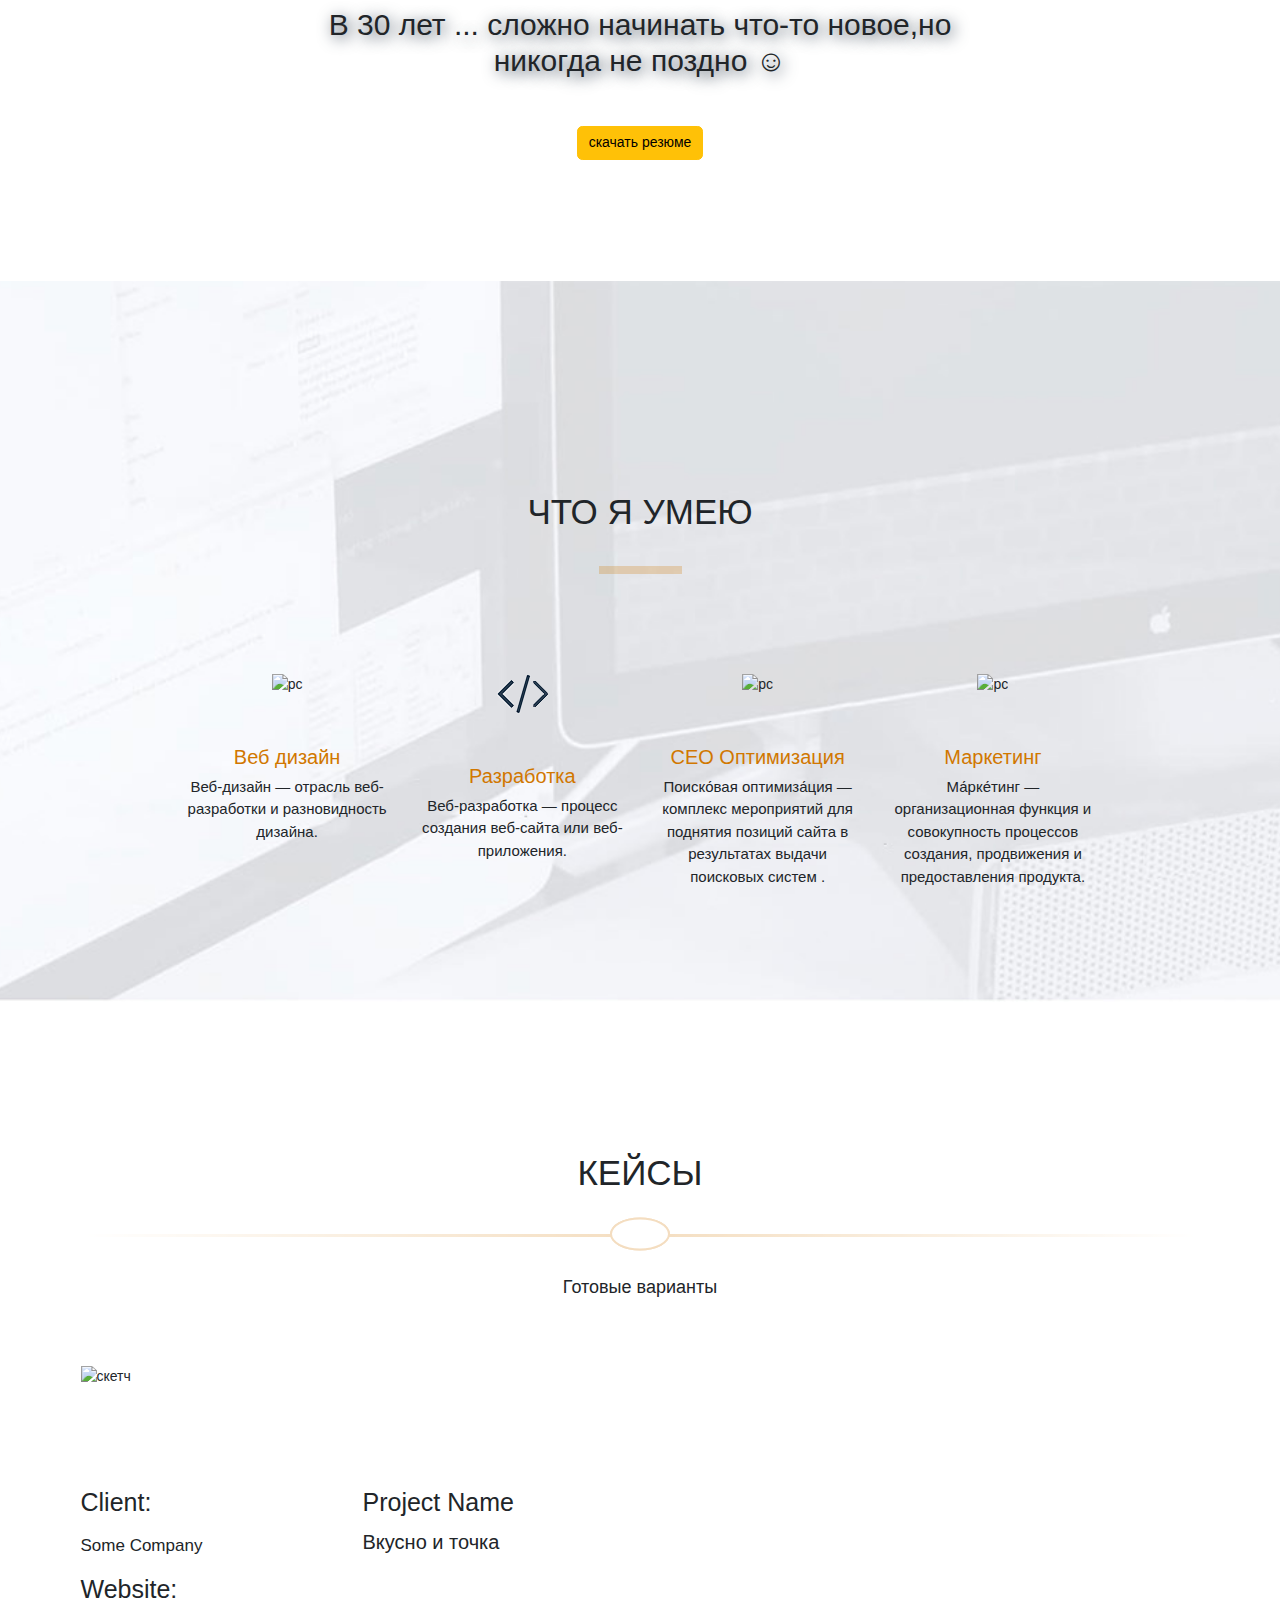
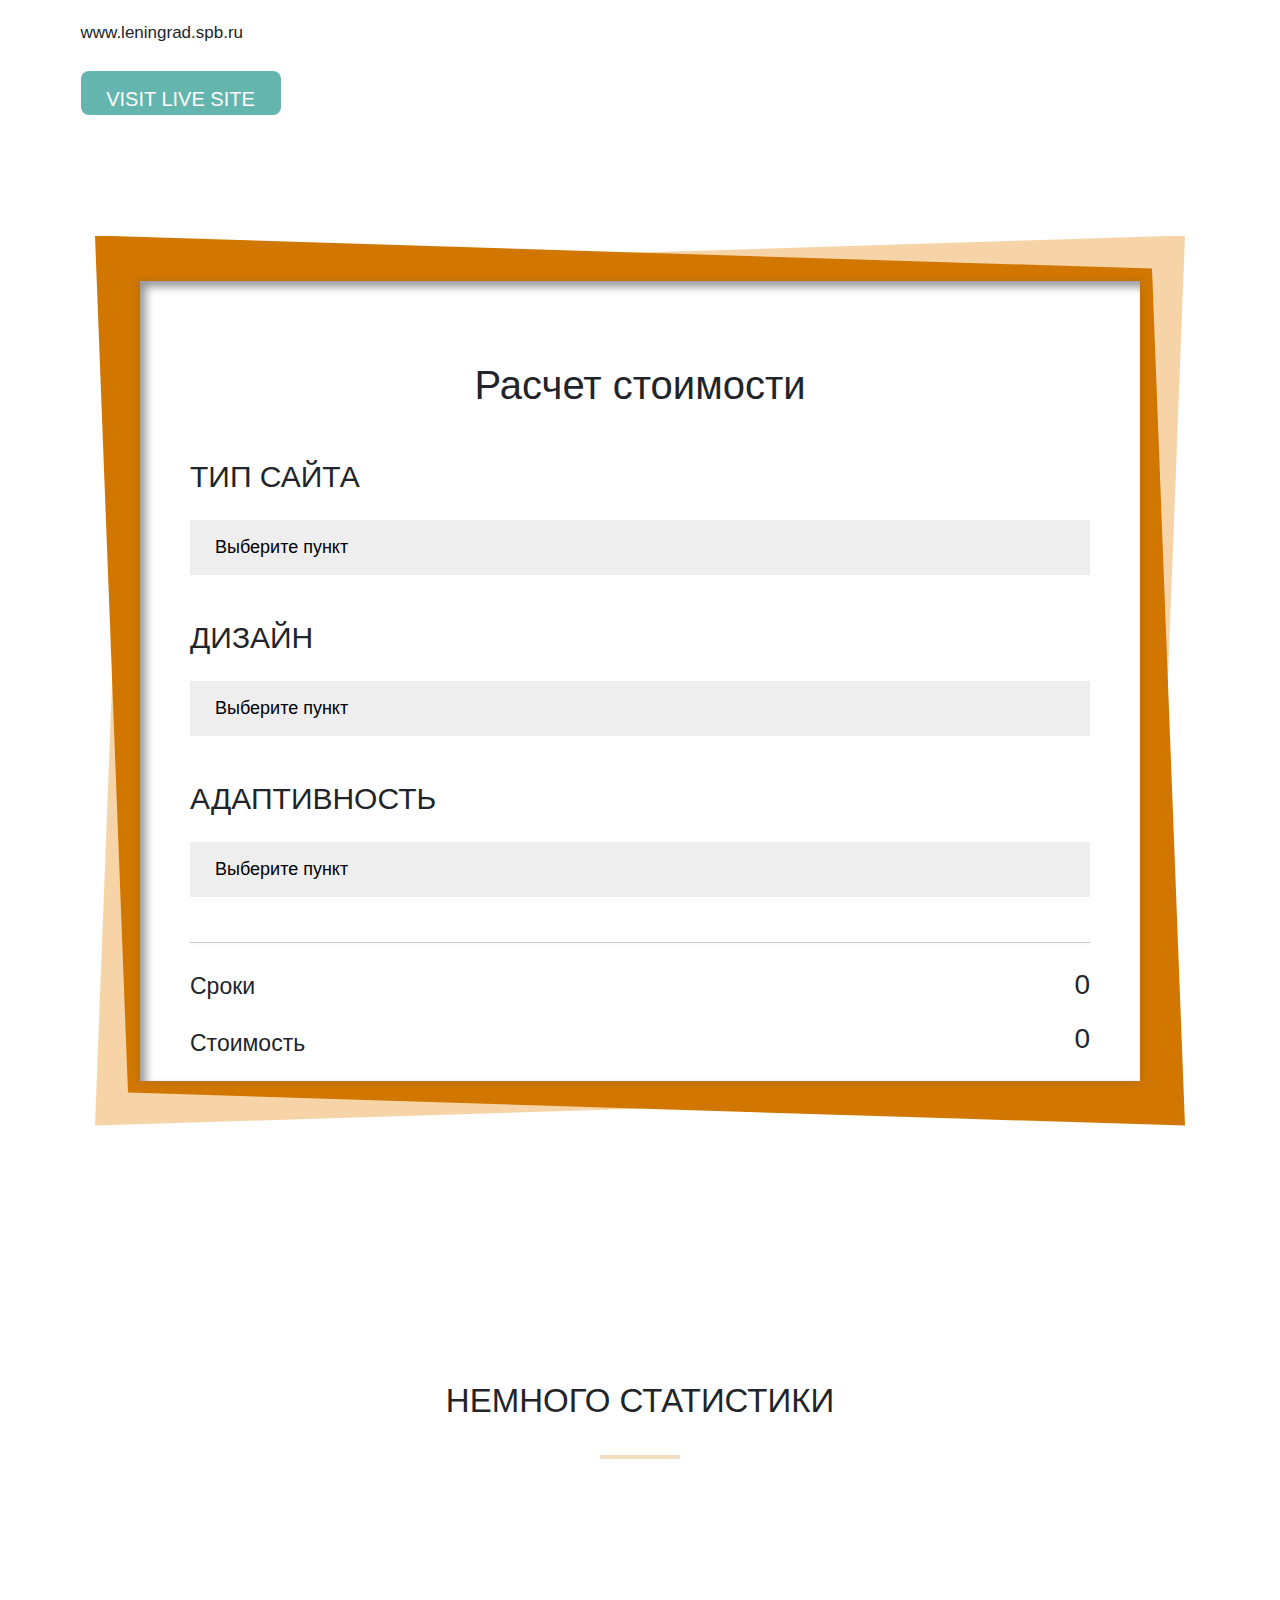
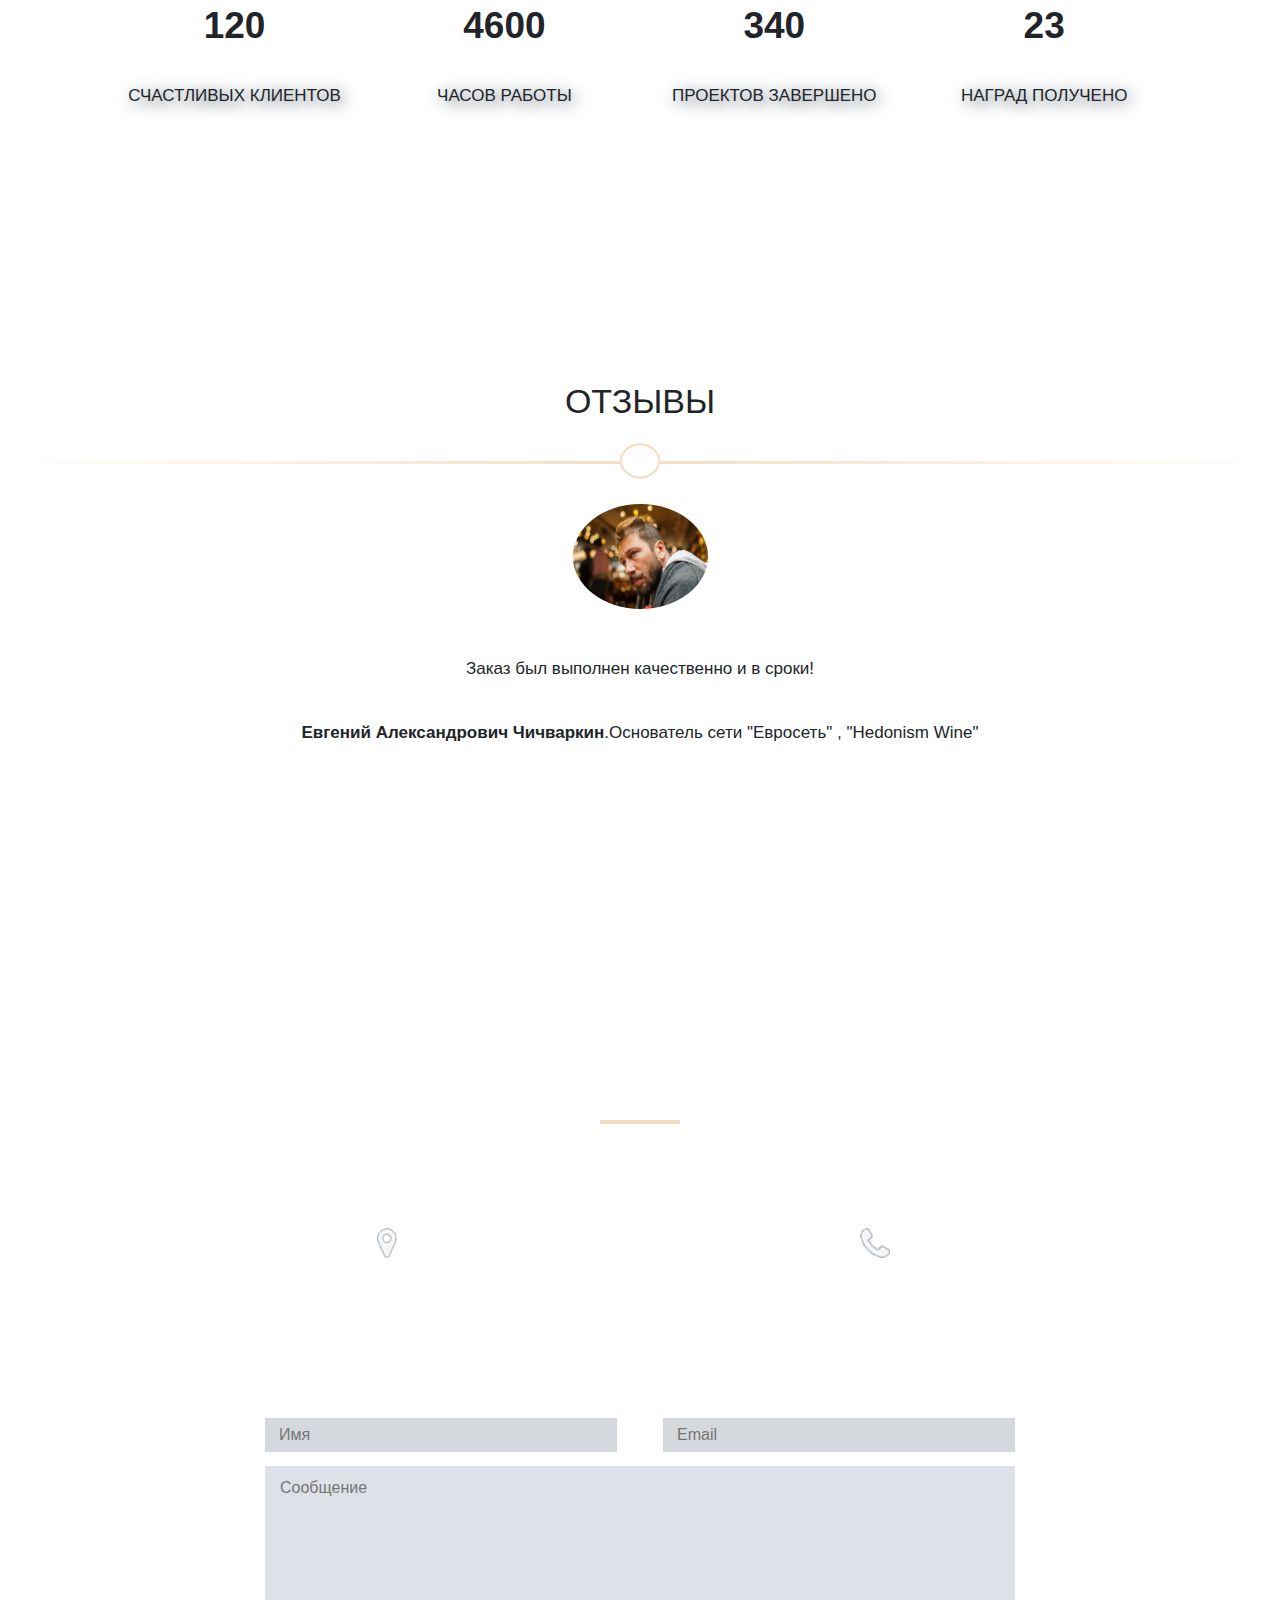
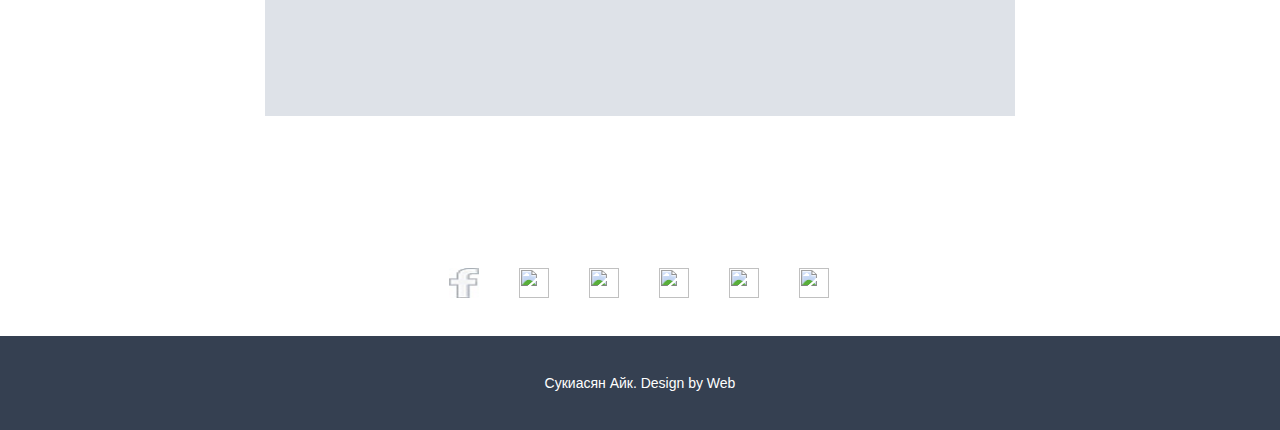
==== commit e4db4b97: "Add files via upload" ====
--- a/src/index.html
+++ b/src/index.html
@@ -51,14 +51,13 @@
        <div class="about_info container">
        <div class="row justify-content-center">
            <div class="col-10 text-centr"> 
-             
              <h2>ОБО МНЕ</h2>
              <hr >
            </div>
        </div>
           <img class="d-block mx-auto" src="img/ike%C2%A0%E2%80%94%20%D0%BA%D0%BE%D0%BF%D0%B8%D1%8F.png" alt="Автор">
   <div class="row justify-content-center">
-       <div class="col-10 text-centr">
+       <div class="col-7 text-centr">
             <h4>В 30 лет ... сложно начинать что-то новое,но никогда не поздно &#9786;</h4>
        </div>
            </div>
@@ -98,12 +97,15 @@
         </div>
     </section>
     <div class="package">
-       <div class="cage">
-        <h2>Кейсы</h2>
-        <hr>
-        <h5>Lorem ipsum dolor sit amet,consectetur adipiscing elit.Duis sed Dapibus leo nec ornare diamcoccodo nibh ante facilisis.</h5>
-        <p>
-            <img src="img/%D1%81%D0%BA%D0%B5%D1%82%D1%87.jpg" alt="скетч" width="200">
+       <div class="cage container">
+           <h2>Кейсы</h2>
+            <hr>
+            <h5>Готовые варианты</h5>
+       <div class="row justify-content-center">
+       <div class="col-12 col-sm-10 col-md-9 col-lg-8 text-centr "> 
+           </div>
+           </div>
+            <img class="d-block mx-auto" src="img/%D1%81%D0%BA%D0%B5%D1%82%D1%87.jpg" alt="скетч" >
       <div class="short">
                     <h4>Client:</h4>
                    <p>Some Company</p>
@@ -111,14 +113,15 @@
                        <p>www.leningrad.spb.ru</p>
                     <a href="http://www.leningradspb.ru" class="btn">VISIT LIVE SITE</a>
                    </div>
-                <div class="long">
+                <div class="long "> 
                     <h4>Project Name</h4>
                     <p>Вкусно и точка</p>
                 </div>
-            </div>
-    </div>           
+           </div>
+          </div> 
+        
     <div class="prace">
-       <div class="prace_menu">
+       <div class="prace_menu container"> 
         <h2>Расчет стоимости</h2>
         <div class="pracepm">
         <h3>Тип Сайта</h3>
@@ -157,6 +160,7 @@
             </div>
         </div>
         </div>
+        
     <div class="statistic">
         <div class="statistic_container">
             <h2>Немного статистики</h2>
@@ -242,6 +246,7 @@
             <p>Сукиасян Айк. Design by Web</p>
         </div>
     </div>
-    
+
+
 </body>
 </html>--- a/src/css/style.css
+++ b/src/css/style.css
@@ -272,16 +272,12 @@
     padding-bottom: 100px;
 }
 .info img{
-   
     background: url(../img/BG.jpg) round;
     width: 200px;height: 300px;
     border-radius:100%;
    display: block;
   margin: 0 auto;
 }
-
-
-
 .info h4{
     text-align: center;
     font-size: 30px;
@@ -289,8 +285,6 @@
     padding-bottom: 40px;
     text-shadow: 3px 3px 15px #344051;
 }
-
-
 .skills{
     margin-top: 100px;
     background: url(../img/BJ.jpg)center/cover no-repeat;
@@ -332,7 +326,7 @@
     
 }
 .package img{
-    height: 100%;
+    height:100% ;
     width: 100%;
 }
 
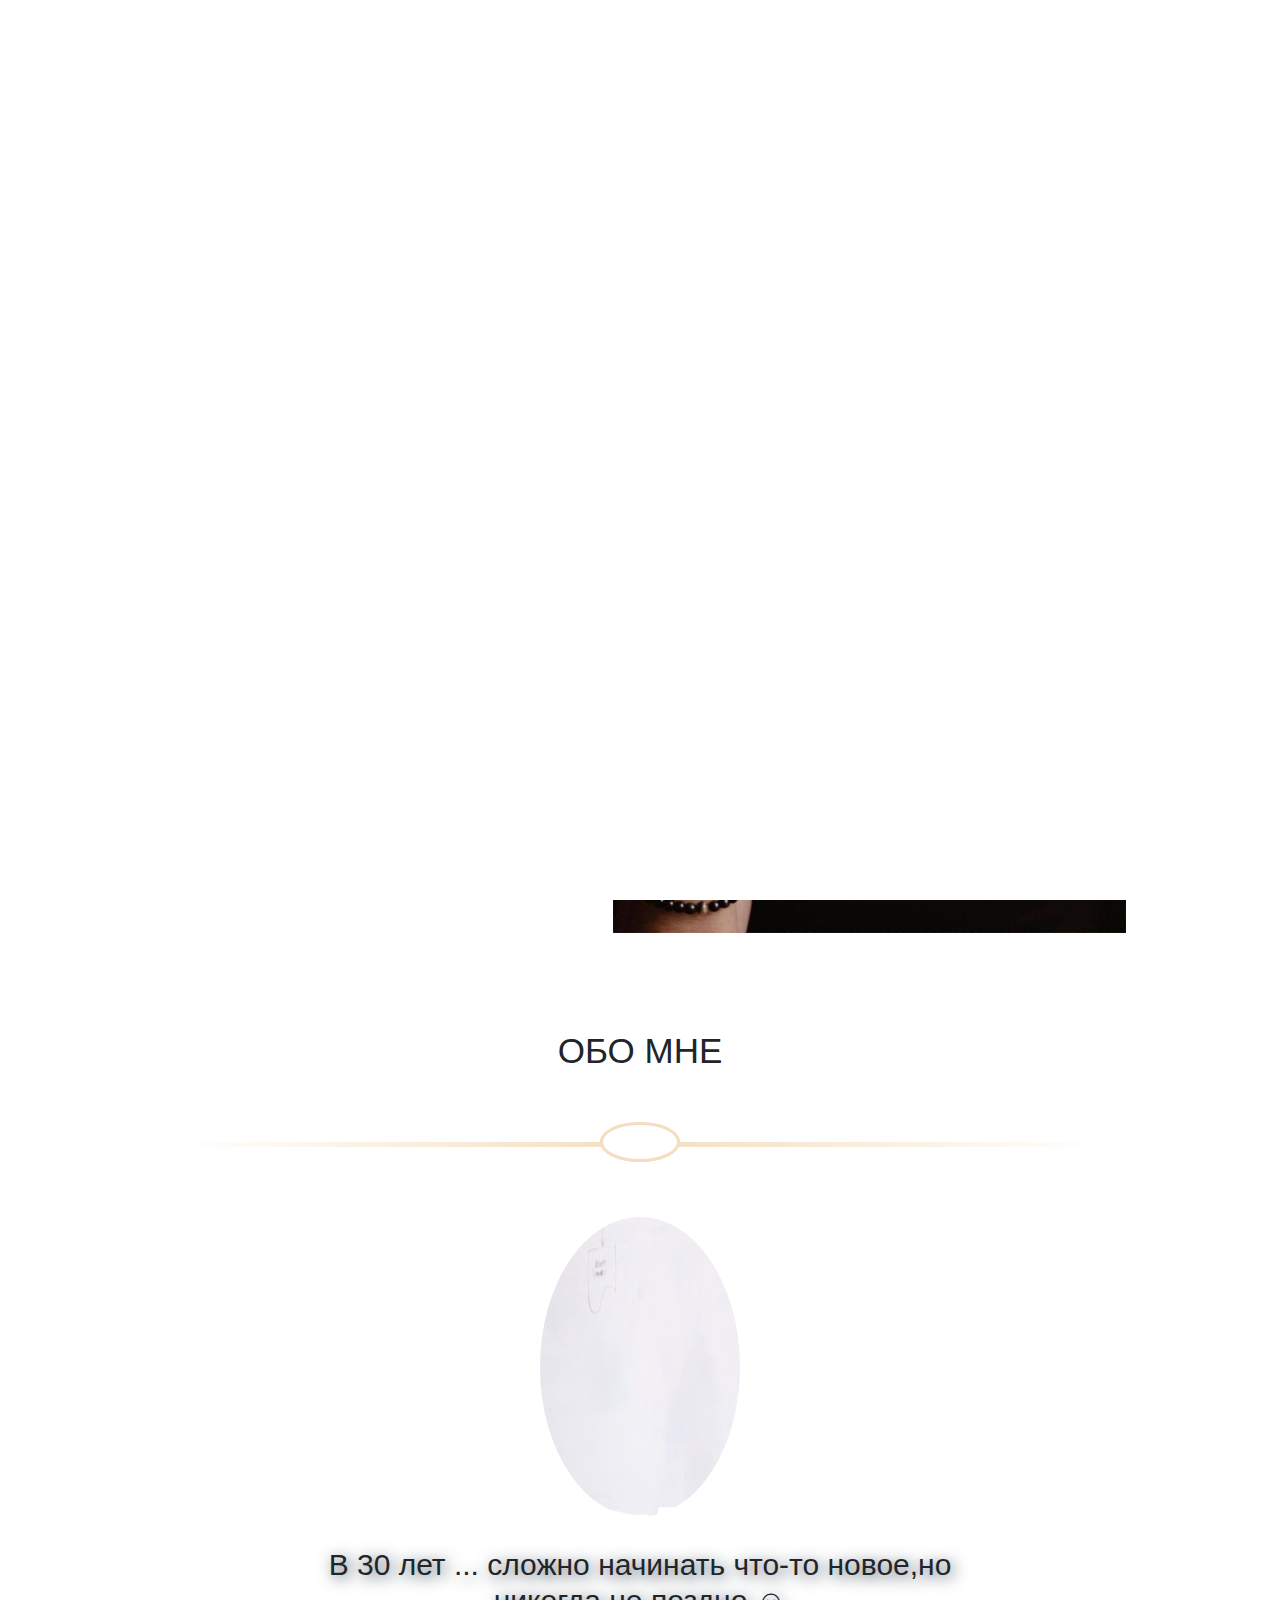
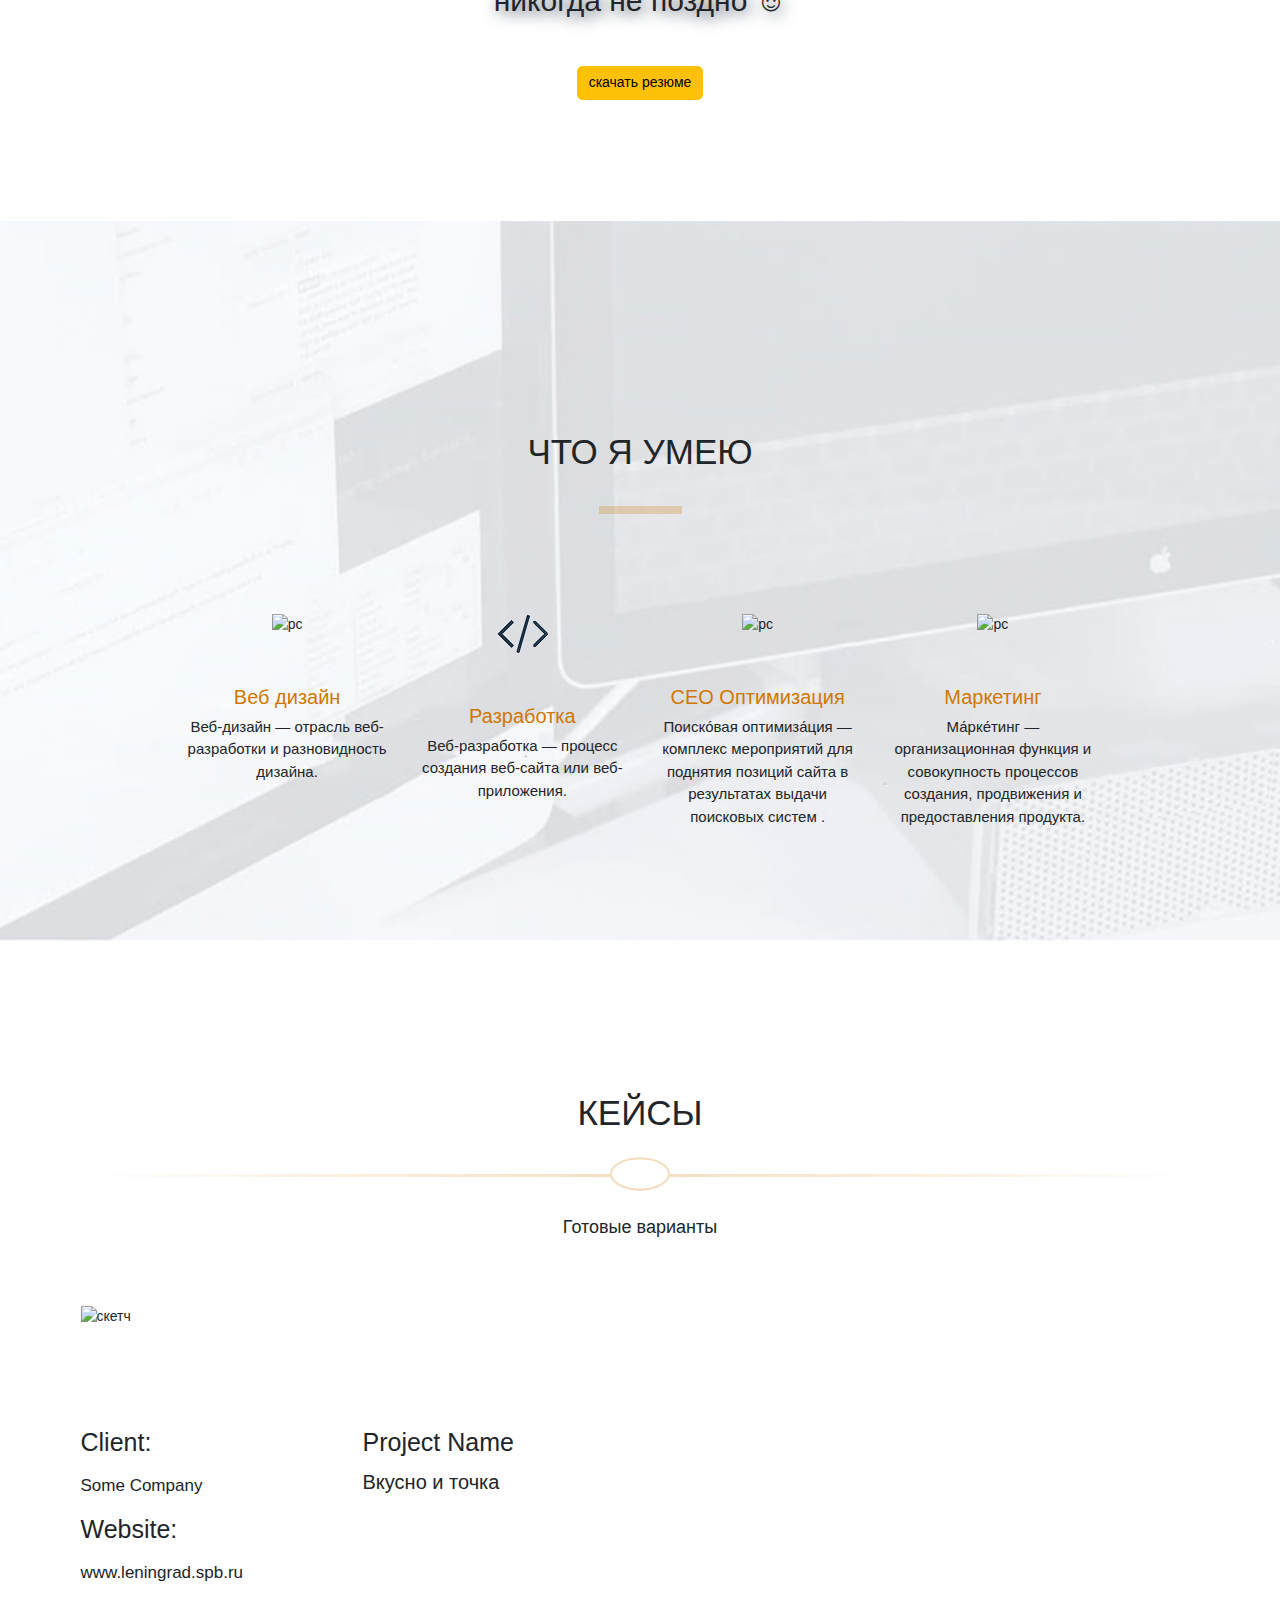
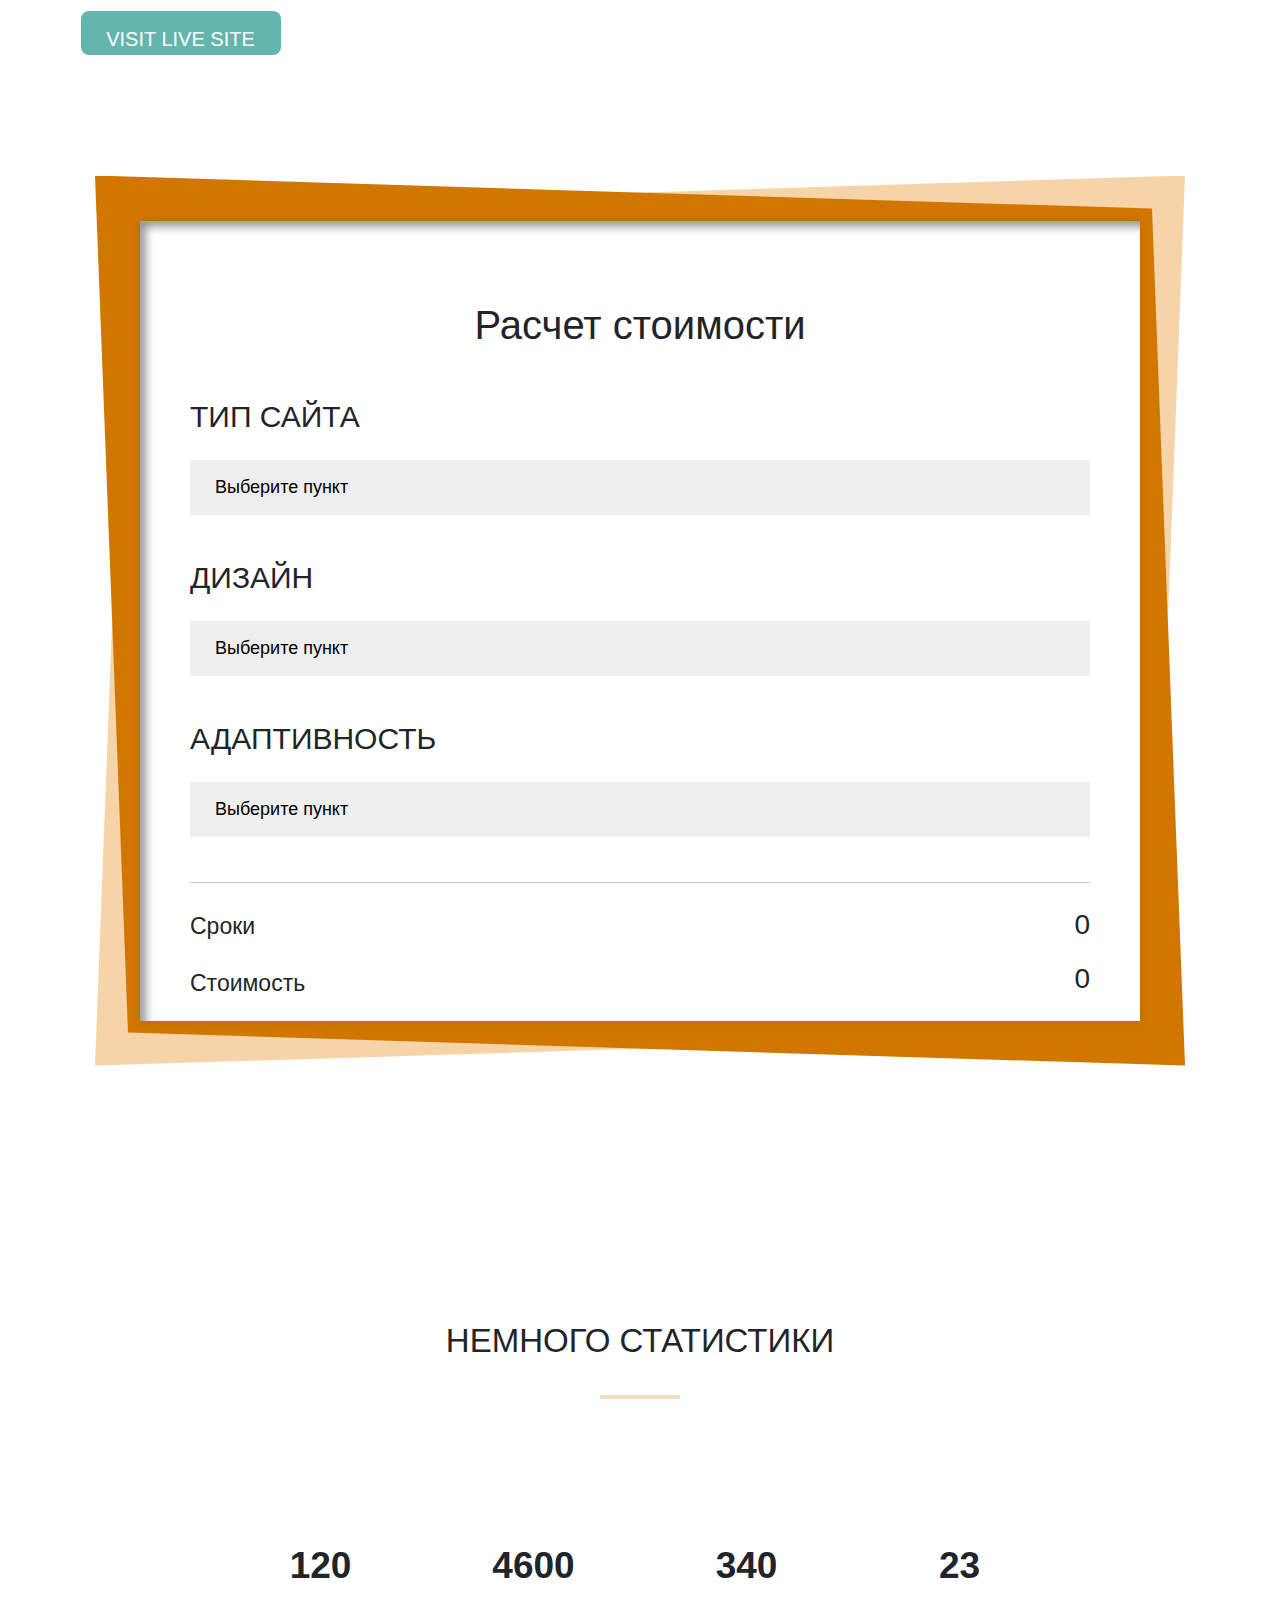
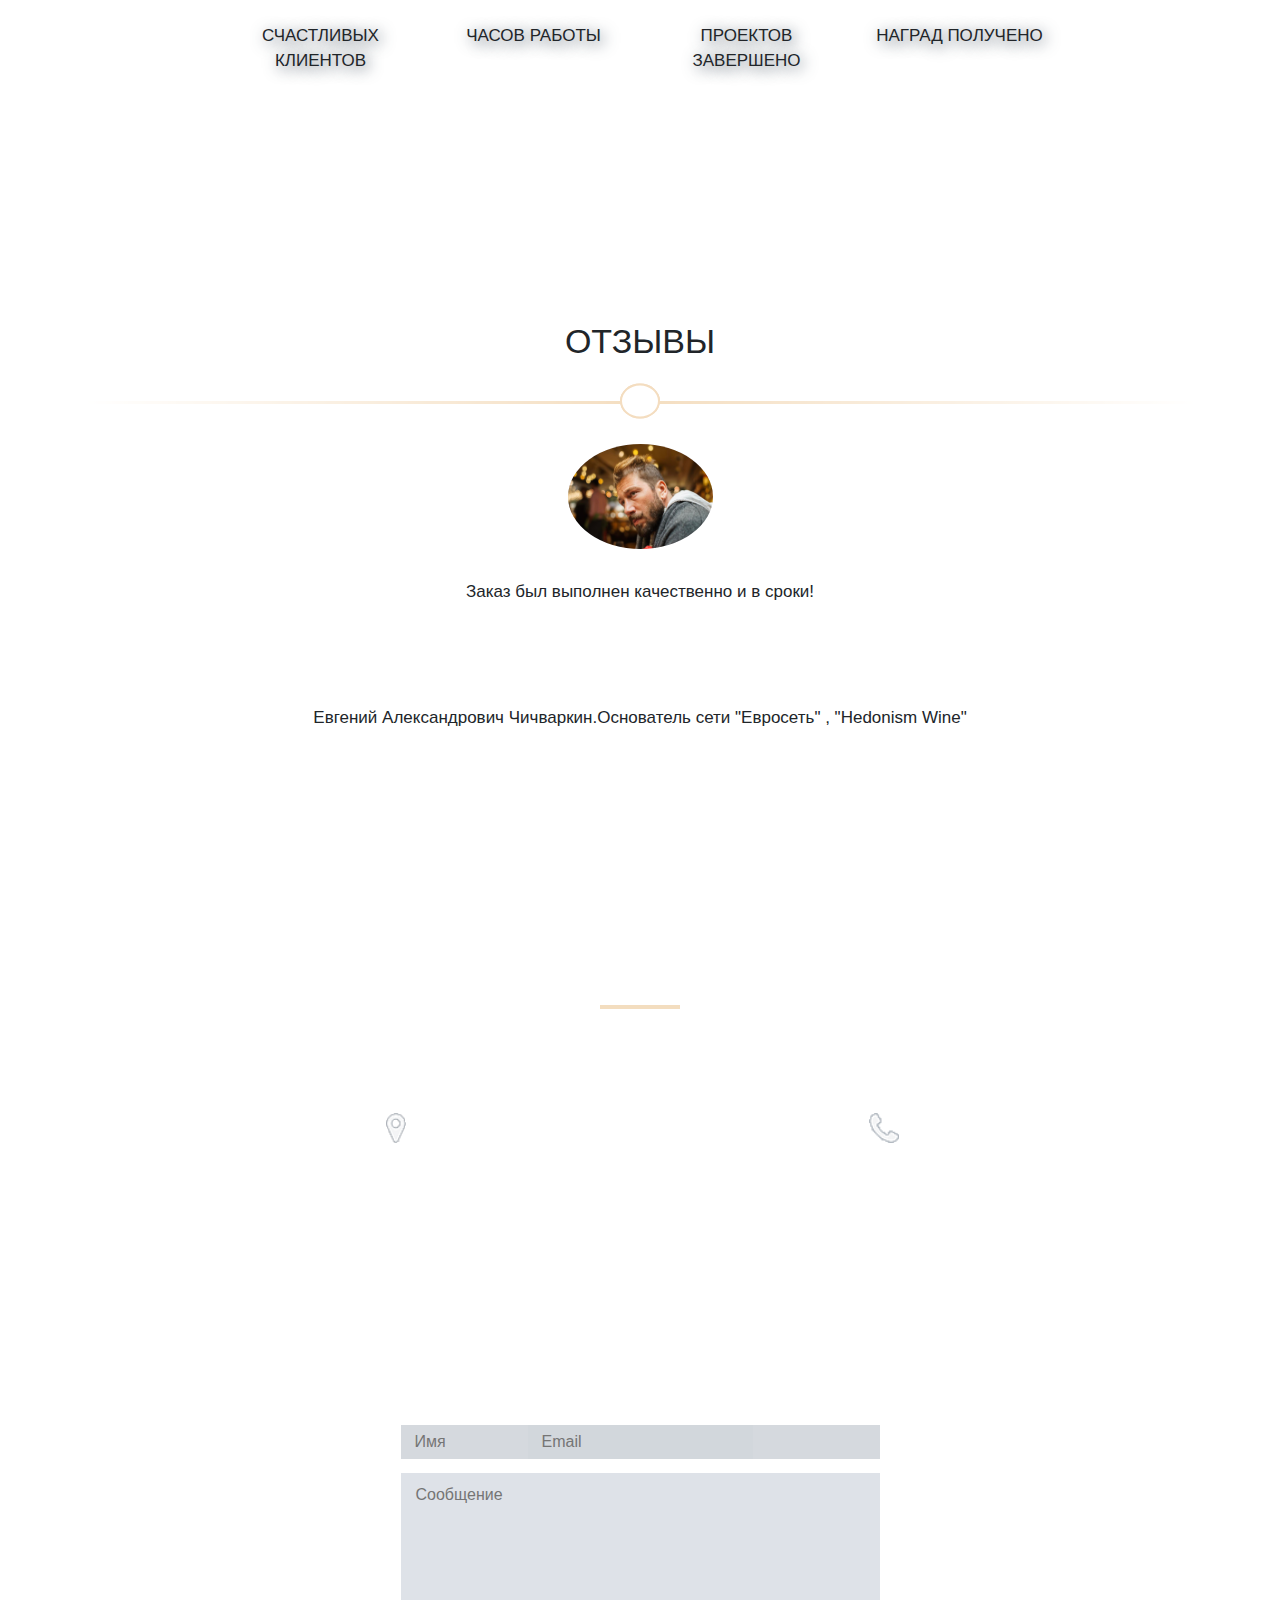
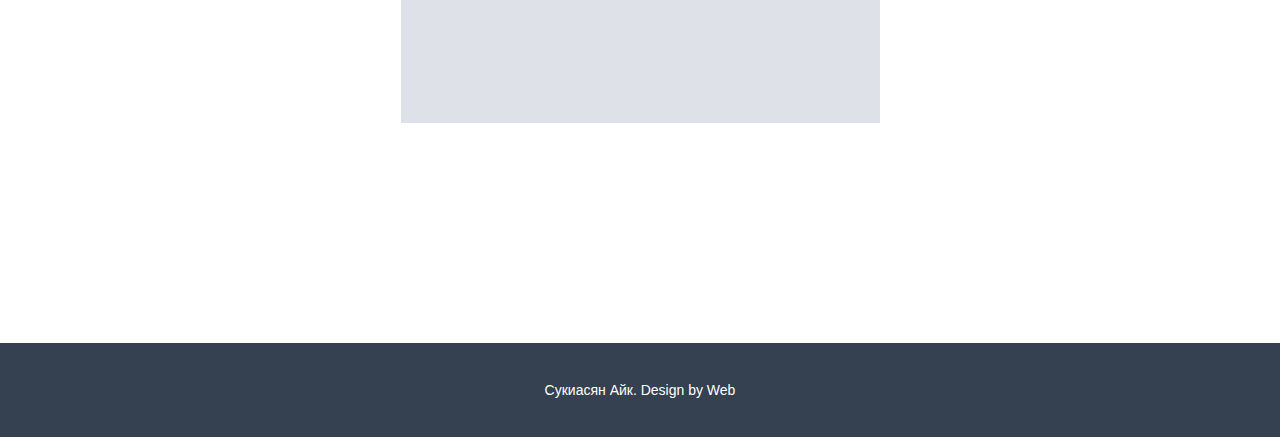
==== commit ae1e78af: "Add files via upload" ====
--- a/src/index.html
+++ b/src/index.html
@@ -17,36 +17,64 @@
     <div class="reaload">
         <div class="loader123">loading</div>
     </div>
-       
-       
-       
-    <header>
-        <div class="topbar">
-            <div class="logo">Айк Сукиасян</div>
-                
-                    <a href="#">Обо мне</a>
-                    <a href="#">Услуги</a>
-                    <a href="#">Кейсы</a>
-                    <a href="#">Прайс</a>
-                    <a href="#">Отзывы</a>
-                    <a href="#">Контакты</a>
-                
-            </div>
-
-        
+     <header>
+        <nav>
+
+            <div class="container">
+                <div class="row">
+                    <div class="col-xxl-2 col-xl-3 col-lg-3 col-7 ">
+                        <div class="logo">Айк Сукиасян</div>
+                    </div>
+                    <div class="col-xxl-6 col-xl-7 col-lg-9 offset-xxl-4 offset-xl-2 px-0 d-none d-lg-block">
+                        <div class="menu">
+                            <ul>
+                                <li><a href="#">Обо мне</a></li>
+                                <li><a href="#">Услуги</a></li>
+                                <li><a href="#">Кейсы</a></li>
+                                <li><a href="#">Прайс</a></li>
+                                <li><a href="#">Отзывы</a></li>
+                                <li><a href="#">Контакты</a></li>
+                            </ul>
+                        </div>
+                    </div>
+                    <div class="col-5 d-flex justify-content-center flex-column align-items-end d-lg-none">
+                        <div class="dropdown">
+                            <a class="btn btn-secondary dropdown-toggle" href="#" role="button" id="dropdownMenuLink" data-bs-toggle="dropdown" aria-expanded="false">
+                                Меню
+                            </a>
+
+                            <ul class="dropdown-menu" aria-labelledby="dropdownMenuLink">
+                                <li><a class="dropdown-item" href="#">Обо мне</a></li>
+                                <li><a class="dropdown-item" href="#">Услуги action</a></li>
+                                <li><a class="dropdown-item" href="#">Кейсы</a></li>
+                                <li><a class="dropdown-item" href="#">Прайс</a></li>
+                                <li><a class="dropdown-item" href="#">Отзывы</a></li>
+                                <li><a class="dropdown-item" href="#">Контакты</a></li>
+                            </ul>
+                        </div>
+                    </div>
+                </div>
+            </div>
+        </nav>
     </header>
-
-    <main>
         <section class="main">
-           <div class="title__container">
-            <h1>Привет <br>Я Айк Сукиасян</h1>
-            <h4>Фулл стек веб-разработчик</h4>
-            <input type="button" value="Обо мне">
-            <input type="button" value="Мои работы">
-        </div>
-    </section>
-   
-    </main>
+            <div class="container h-100">
+                <div class="row align-items-center h-100">
+                    <div class="col-lg-6 mt-5 pt-5">
+                        <div class="title__container mt-5">
+                            <h1>Привет <br> Я Айк Скиасян</h1>
+                            <h4>Фулл стек веб-разработчик</h4>
+                            <input type="submit" value="Обо мне">
+                            <input type="submit" value="Мои работы">
+                        </div>
+                    </div>
+                </div>
+            </div>
+
+        </section>
+
+
+
     <div class="info">
        <div class="about_info container">
        <div class="row justify-content-center">
@@ -161,56 +189,63 @@
         </div>
         </div>
         
-    <div class="statistic">
-        <div class="statistic_container">
+    <section class="statistic">
+        <div class="statistic_container container">
             <h2>Немного статистики</h2>
             <hr>
-            <div class="statistic_item margin-right">
+             <div class="row justify-content-center text-center">
+             
+              <div class="col-12 col-sm-6 col-md-3  statistic_item ">
                 <img src="img/%D1%81%D0%BC%D0%B0%D0%B9%D0%BB.png" alt="">
                 <h3>120</h3>
                 <p>Счастливых клиентов</p>
             </div>
-            <div class="statistic_item margin-right">
+                 <div class=" col-12 col-sm-6 col-md-3  statistic_item mt-5 mt-sm-0">
                 <img src="img/%D1%81%D0%BA%D0%BE%D0%B1%D0%BA%D0%B8.png" alt="">
                 <h3>4600</h3>
                 <p>Часов работы</p>
             </div>
-            <div class="statistic_item margin-right">
+                <div class=" col-12 col-sm-6 col-md-3  statistic_item mt-5 mt-sm-0">
                 <img src="img/%D0%B3%D0%B0%D0%BB%D0%BE%D1%87%D0%BA%D0%B0.png" alt="">
                 <h3>340</h3>
                 <p>Проектов завершено</p>
             </div>
-            <div class="statistic_item fourth">
+                <div class=" col-12 col-sm-6 col-md-3  statistic_item mt-5 mt-sm-0">
                 <img src="img/%D0%BA%D1%83%D0%B1%D0%BE%D0%BA.png" alt="">
                 <h3>23</h3>
                 <p>Наград получено</p>
             </div>
         </div>
     </div>
-     <div class="reviews">
-        <h2>Отзывы</h2>
-           <hr>
-            <img src="img/chich.jpeg" alt="client" >
-            <h5>Заказ был выполнен качественно и в сроки!</h5>
-            <p><b>Евгений Александрович Чичваркин</b>.Основатель сети "Евросеть" , "Hedonism Wine"</p>
-            
-    </div>
-    
-         <div class="contacts">
-        <div class="contacts_container">
+    </section>
+     <section class="reviews">
+            <div class="reviews_container container">
+                <h2>Отзывы</h2>
+                <hr>
+                <div class="row justify-content-center text-center">
+                <div class="review col-12 col-md-8">
+                    <img src="img/chich.jpeg" alt="">
+                    <p class="review_text">Заказ был выполнен качественно и в сроки!</p>
+                    <p class="review_author"> <span>Евгений Александрович Чичваркин</span>.Основатель сети "Евросеть" , "Hedonism Wine"</p>
+                </div>
+                </div>
+            </div>
+        </section>
+         <section class="contacts">
+        <div class="contacts_container container">
             <h2>Мои Контакты</h2>
             <hr>
             <p class="contacts_subscription">Lorem ipsum dolor sit amet, consectetur adipisicing elit. Similique ea cum error commodi at obcaecati!</p>
-            <div class="contacts_data">
-                <div class="contacts_data_item">
+            <div class="contacts_data row justify-content-center text-center">
+                <div class="contacts_data_item col-12 col-md-4 col-lg-3">
                     <img src="img/%D0%B3%D0%B5%D0%BE.png" alt="">
                     <p>Санкт-Петербург, Сев Кабель</p>
                 </div>
-                <div class="contacts_data_item">
+                <div class="contacts_data_item col-12 col-md-4 col-lg-3 mt-4 mt-md-0">
                     <img src="img/%D0%BA%D0%BE%D0%BD%D0%B2%D0%B5%D1%80%D1%82.png" alt="">
                     <p>Sarumyanlukas@inbox.ru</p>
                 </div>
-                <div class="contacts_data_item">
+                <div class="contacts_data_item col-12 col-md-4 col-lg-3 mt-4 mt-md-0">
                     <img src="img/%D1%82%D1%80%D1%83%D0%B1%D0%B0.png" alt="">
                     <p>+7 9315832732</p>
                 </div>
@@ -219,25 +254,21 @@
             <br>
             <h3>Оставьте мне сообщение</h3>
            <form action="#">
-                <div class="contacts_inputs">
-                    <input type="text" placeholder="Имя">
-                    <input class="secondInput" type="text" placeholder="Email">
-                    <div class="clear"></div>
-                </div>
+                <div class="contacts_inputs row justify-content-center text-center">
+                    <div class="col-12 col-sm-4 "><input type="text" placeholder="Имя"></div>
+                    <div class="col-12 col-sm-4 "><input class="secondInput" type="text" placeholder="Email"></div>
+                </div>
+                <div class="row justify-content-center text-center">
+                 <div class="col-12 col-sm-8">
                 <textarea placeholder="Сообщение" name="message" id="messageText" cols="30" rows="10"></textarea>
                 <input type="submit" value="Отправить">
+                    </div>
+               </div>
             </form>
-            <div class="contacts_social">
-                <a href="#"><img src="img/%D1%84%D0%B1.jpg" alt=""></a>
-                <a href="#"><img src="img/%D1%82%D0%B2%D0%B8%D1%82%D0%B5%D1%80.jpg" alt=""></a>
-                <a href="#"><img src="img/%D0%BC%D1%8F%D1%87.jpg" alt=""></a>
-                <a href="#"><img src="img/%D0%BA%D0%B8%D1%81%D0%B0.jpg" alt=""></a>
-                <a href="#"><img src="img/%D0%B8%D0%BD%D1%81%D1%82.jpg" alt=""></a>
-                <a href="#"><img src="img/%D0%B8%D0%BD.jpg" alt=""></a>
-                <div class="clear"></div>
-            </div>
-        </div>
-    </div>
+             </div>
+            
+    
+    </section>
     <div class="map">
         <img src="img/%D0%9A%D0%B0%D1%80%D1%82%D0%B0%20%D0%BA%D0%BE%D0%BF%D0%B8%D1%8F.jpg" alt="">
     </div>
--- a/src/css/style.css
+++ b/src/css/style.css
@@ -102,76 +102,33 @@
   }
 }
 
-
-
-
-.topbar{
-    width: 100%;
-    display: flex;
-    flex-direction: row;
-    background: #344051;
-    padding: 0 20%;
-    align-items: center;
-    
-}
-
-    
-       
-    
-    
-    
-    
-    
-.topbar>a{
-    font-size: 16px;
-    color:white;
-    line-height: 60px;
-    margin-left: 40px;
-    text-transform: uppercase;
-}
-
-
-
-
-
-
-
-
-
-
-
 nav{
     width: 100%;
     height: 60px;
-    background-color: #344051;
+    background: #344051;
 }
 
 .logo{
-    margin-right: auto;
     color: #fff;
     font-size: 30px;
     line-height: 60px;
-
-}
-main{
-    width: 100%;
-    height: 100%;
-}
-.topbar a{
+  
+}
+.menu a{
     transition: all 0.3s;
     color: white;
     transform: scale(1);
     display:inline-block;
 }
-.topbar a:visited{
-    color: white;
-}
-
-.topbar a:hover{
+.menu a:visited{
+    color: white;
+}
+
+.menu a:hover{
     color:#d17700;
     
 }
-.topbar a:active{
+.menu a:active{
     transform: scale(1.2);
 }
 .title__container input{
@@ -185,15 +142,36 @@
 .title__container input:active{
     transform: scale(1.1);
 }
+
+.menu{
+    float: left;
+}
+
+.menu li{
+    float: left;
+    font-size: 16px;
+    color: white;
+    line-height: 60px;
+    margin-right: 36px;
+    text-transform: uppercase;
+}
+.menu li a{
+    text-decoration: none;
+    
+}
+
+.menu li a:visited{
+    color: white;
+}
+
 .main{
     width: 100%;
-    height: 100% ;
-    background: url(../img/ike.png) 93% 80%/auto 85% no-repeat, url(../img/BG.jpg) center/cover no-repeat;
+    height: 100vh;
+    background: url(../img/ike.png) 80% 80%/auto 85% no-repeat, url(../img/bg.jpg) center/cover no-repeat;
 
 }
 .title__container{
-    float: left;
-    margin: 404px 0px 0px 432px;
+   
     color: #2c384a;
     text-align: center;
   
@@ -571,10 +549,6 @@
     text-transform: uppercase;
     text-shadow: 3px 3px 15px #344051;
 }
-
-.margin-right{
-    margin-right: 53px;
-}
 .reviews h2{
     font-size: 34px;
     text-align: center;
@@ -583,14 +557,14 @@
     text-transform: uppercase;
 }
     
-.reviews hr {
+.reviews_container hr {
     border: none;
     height: 3px;
     margin: 40px 0;
     background-image: linear-gradient(to right, #FFF, #d17700, #FFF);
 }
-.reviews hr:before,
-.reviews hr:after {
+.reviews_container hr:before,
+.reviews_container hr:after {
     content: '';
     display: inline-block;
     border-radius: 100%;
@@ -602,7 +576,7 @@
     transform: translate(-50%, -50%);
     background: #FFF;
 }
-.reviews hr:after {
+.reviews_container hr:after {
     animation: anim-hr 1s linear infinite; 
 }
 @keyframes anim-hr {
@@ -615,26 +589,18 @@
         height: 0;
     }
 }
-
 .reviews img{
-    text-align: center;
     background: url(../img/BG.jpg) round;
-    width: 135px;height: 105px;
+    width: 145px;height: 105px;
     border-radius:100%;
    display: block;
   margin: 0 auto;
 }
-.reviews h5{
-     font-size: 17px;
-    text-align: center;
-    margin-bottom:40px ;
-    margin-top: 50px;
-}
 .reviews p{
      font-size: 17px;
     text-align: center;
-    margin-bottom:200px ;
     margin-top: 30px;
+    margin-bottom: 100px;
 }
 .contacts{
     background: url(../img/%D0%A4%D0%BE%D0%BD%20%D0%BA%D0%BE%D0%BD%D1%82%D0%B0%D0%BA%D1%82.jpg) center/cover no-repeat;
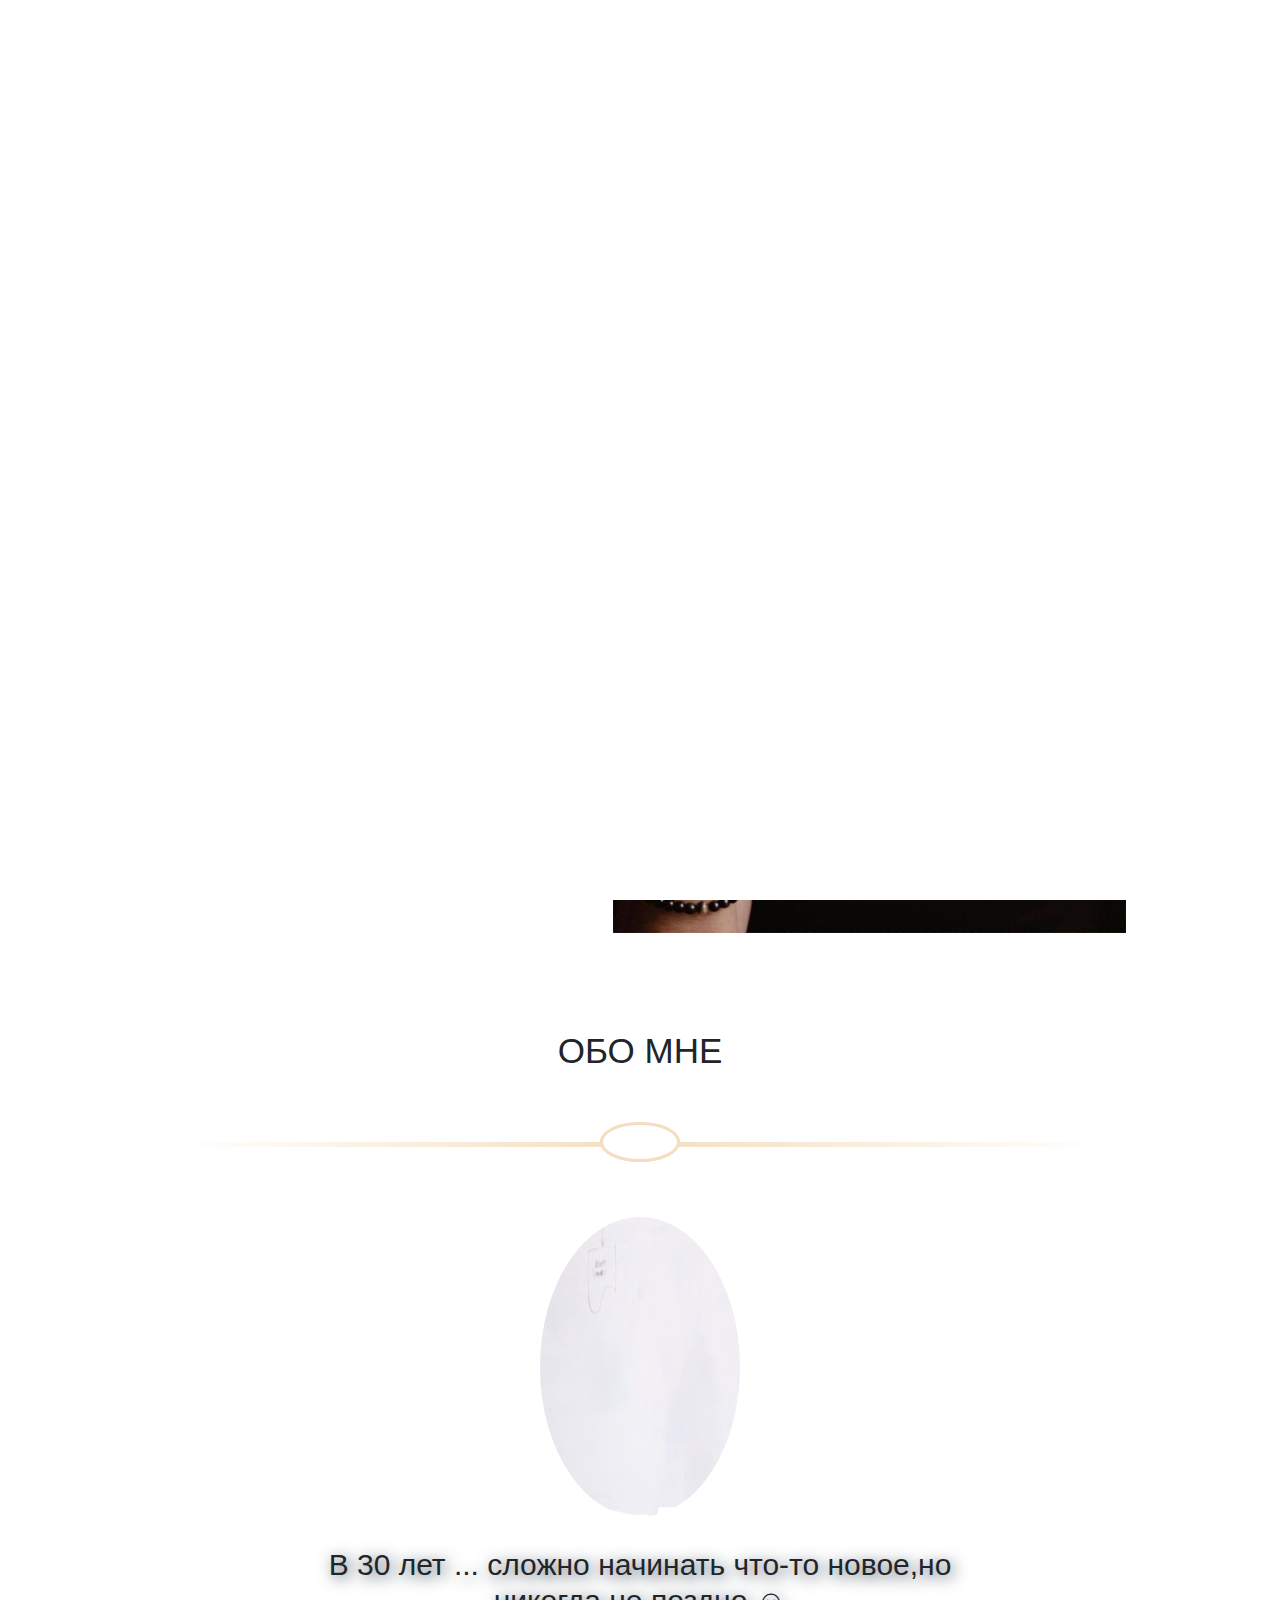
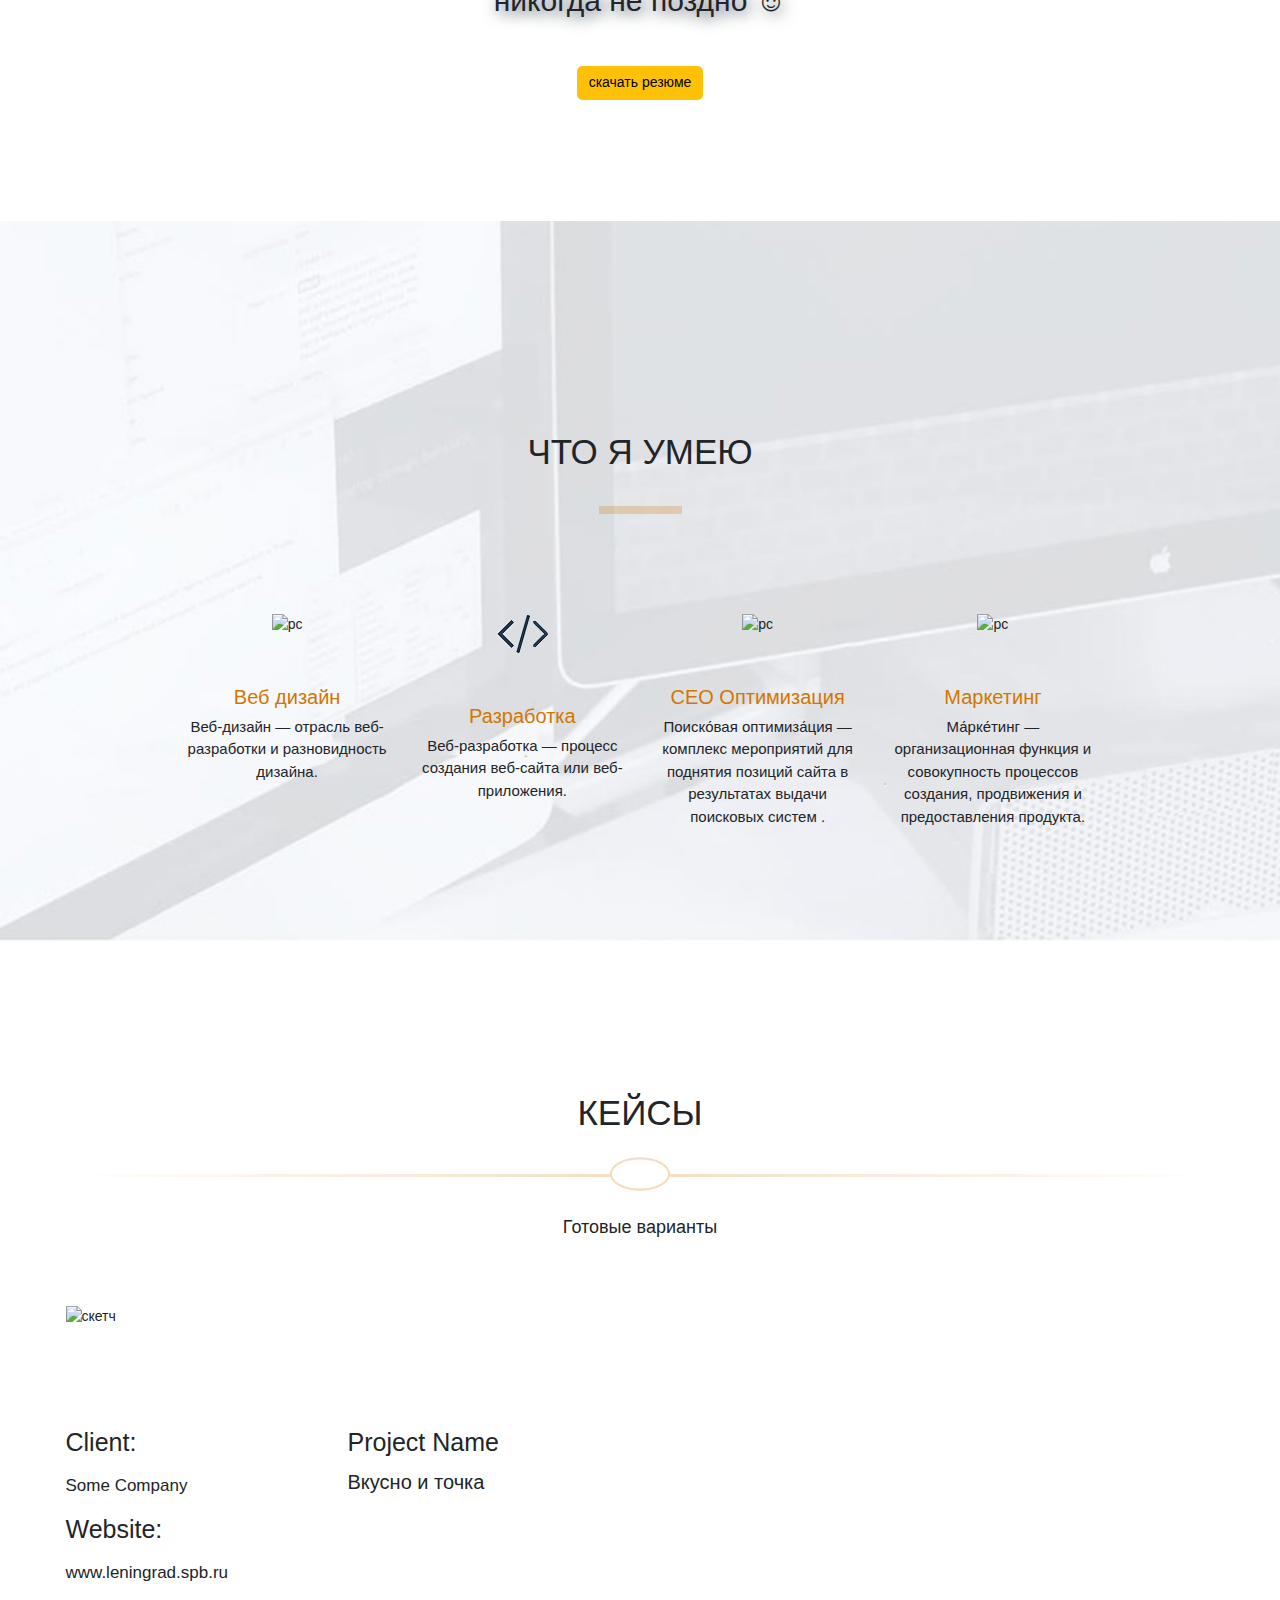
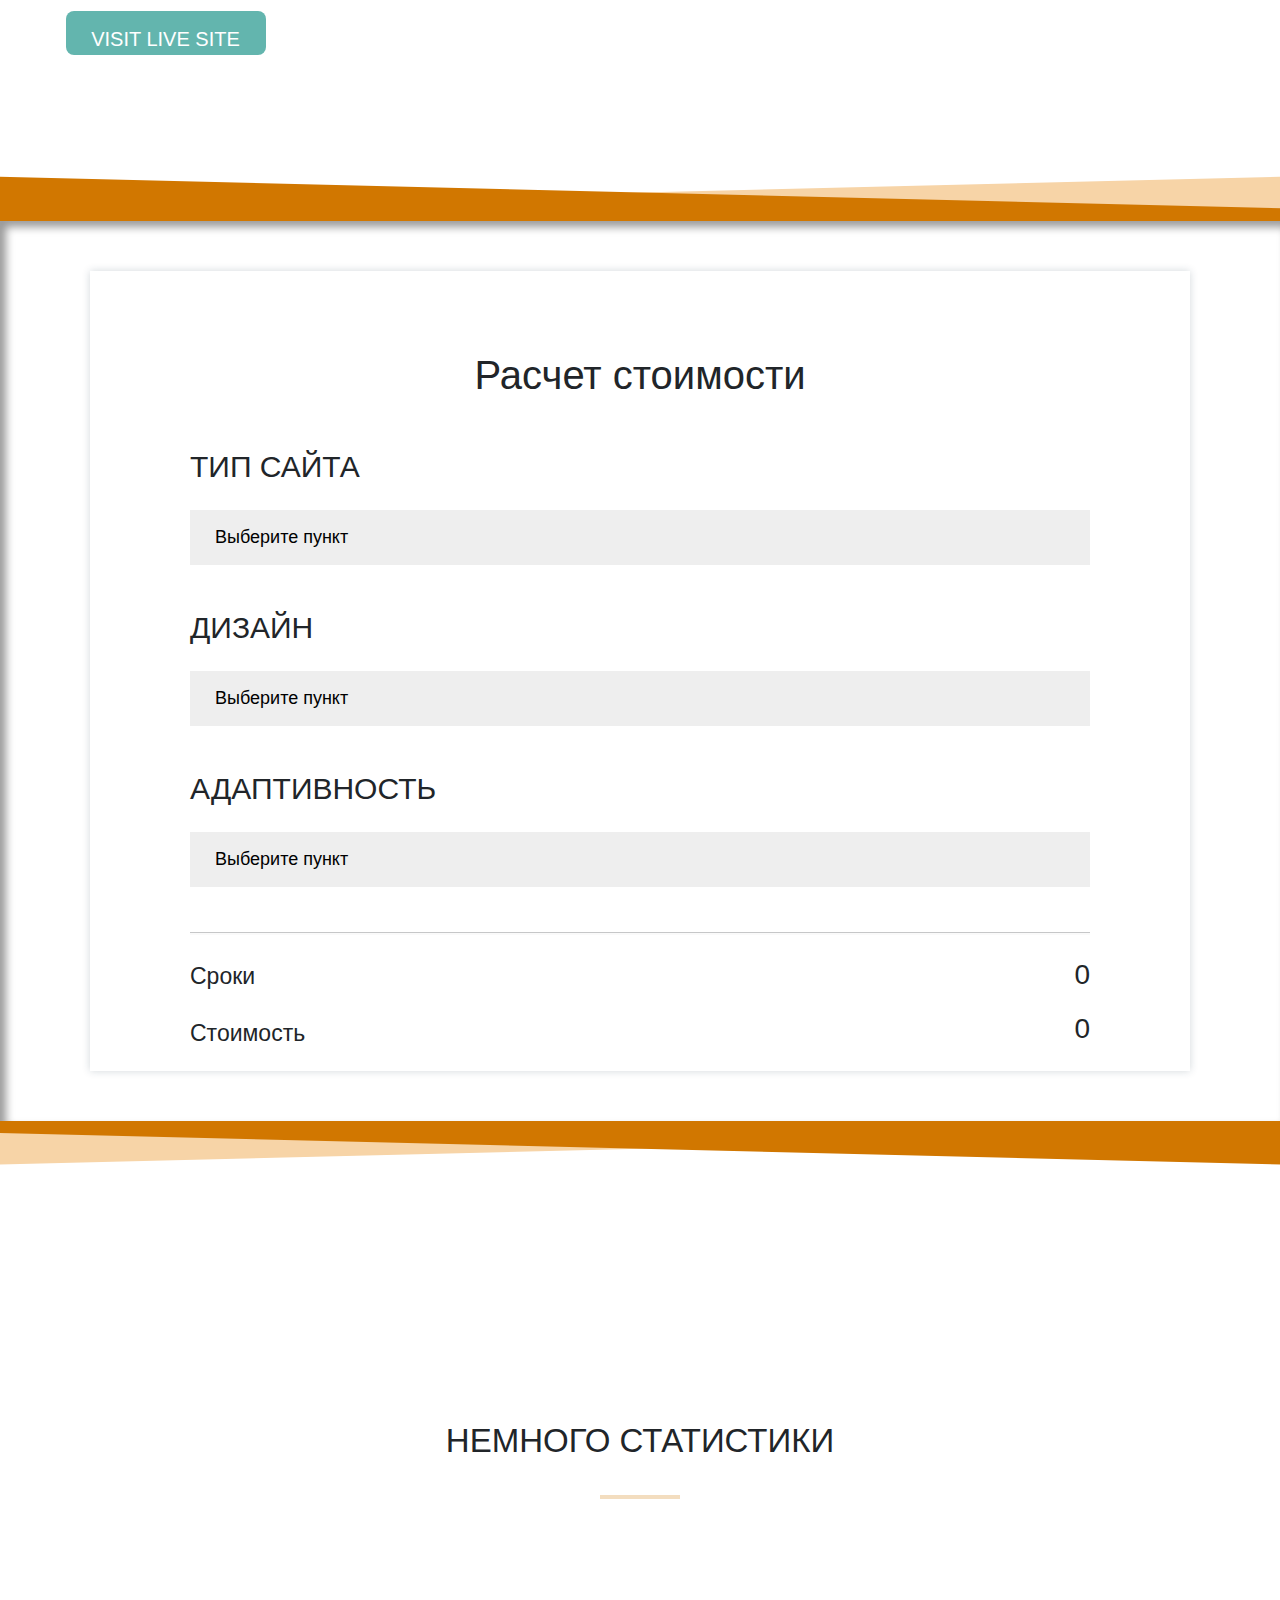
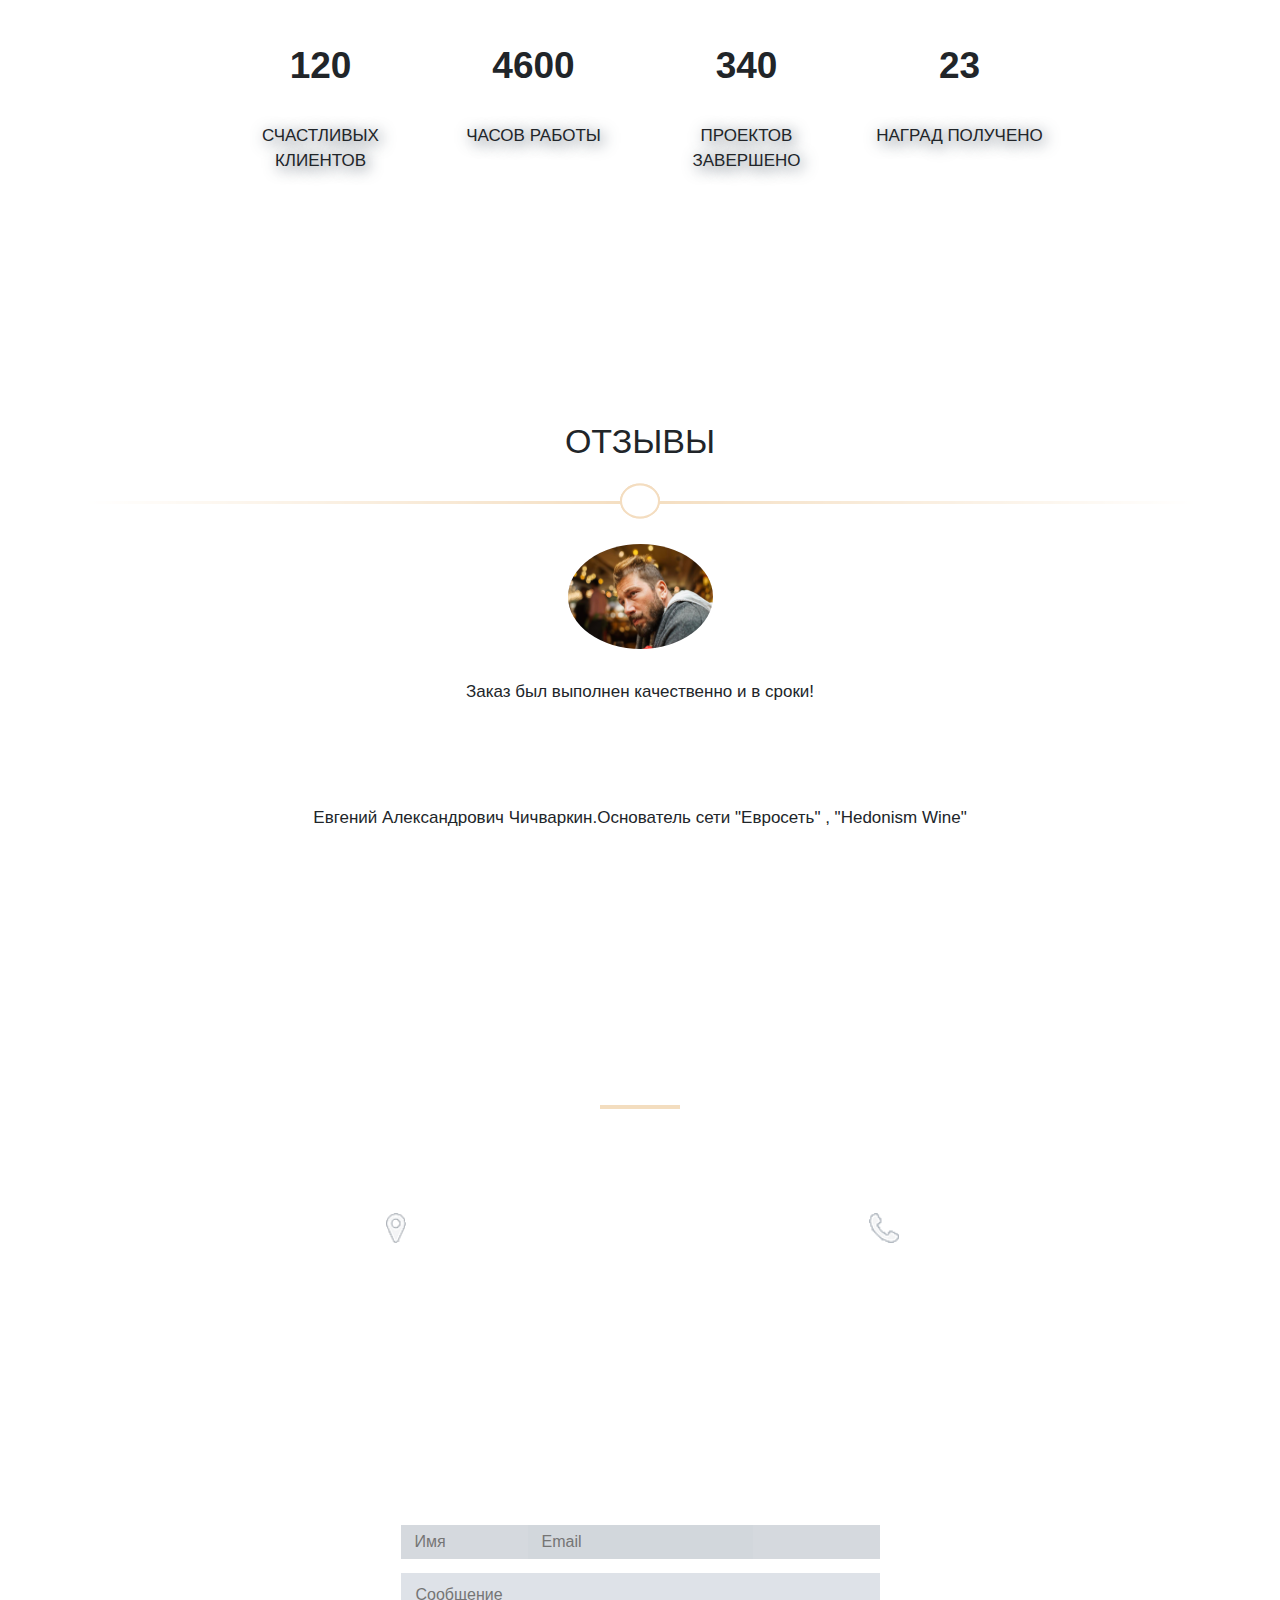
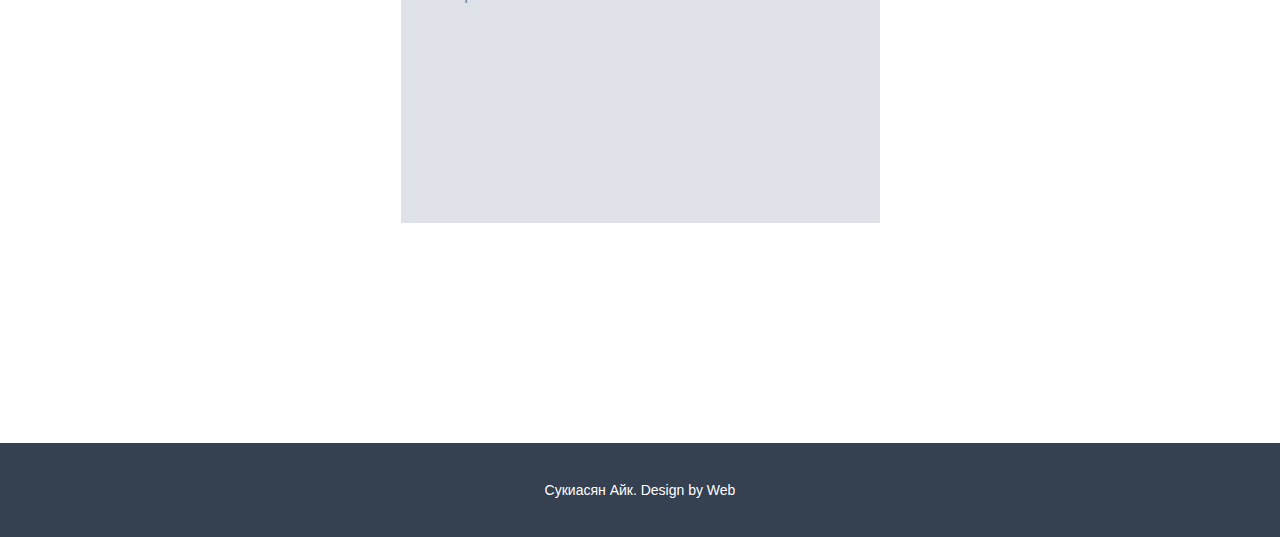
==== commit e5a809d5: "Add files via upload" ====
--- a/src/index.html
+++ b/src/index.html
@@ -17,6 +17,7 @@
     <div class="reaload">
         <div class="loader123">loading</div>
     </div>
+    
      <header>
         <nav>
 
@@ -277,7 +278,7 @@
             <p>Сукиасян Айк. Design by Web</p>
         </div>
     </div>
-
-
+<script src="js/bootstrap.bundle.min.js"></script>
+<script src="/src/js/calc.js"></script>
 </body>
 </html>--- a/src/css/style.css
+++ b/src/css/style.css
@@ -309,7 +309,7 @@
 }
 
 .cage{
-     width: 1170px;
+     max-width: 1170px;
     margin: 0 auto;
 }
 .cage h2{
@@ -392,8 +392,8 @@
     font-size: 20px;
 }
 .prace{
-    width: 1000px;
-    height: 800px;
+    width: 100%;
+    height: 100%;
     background-color: #FFF;
     position: relative;
     margin: 60px auto;
